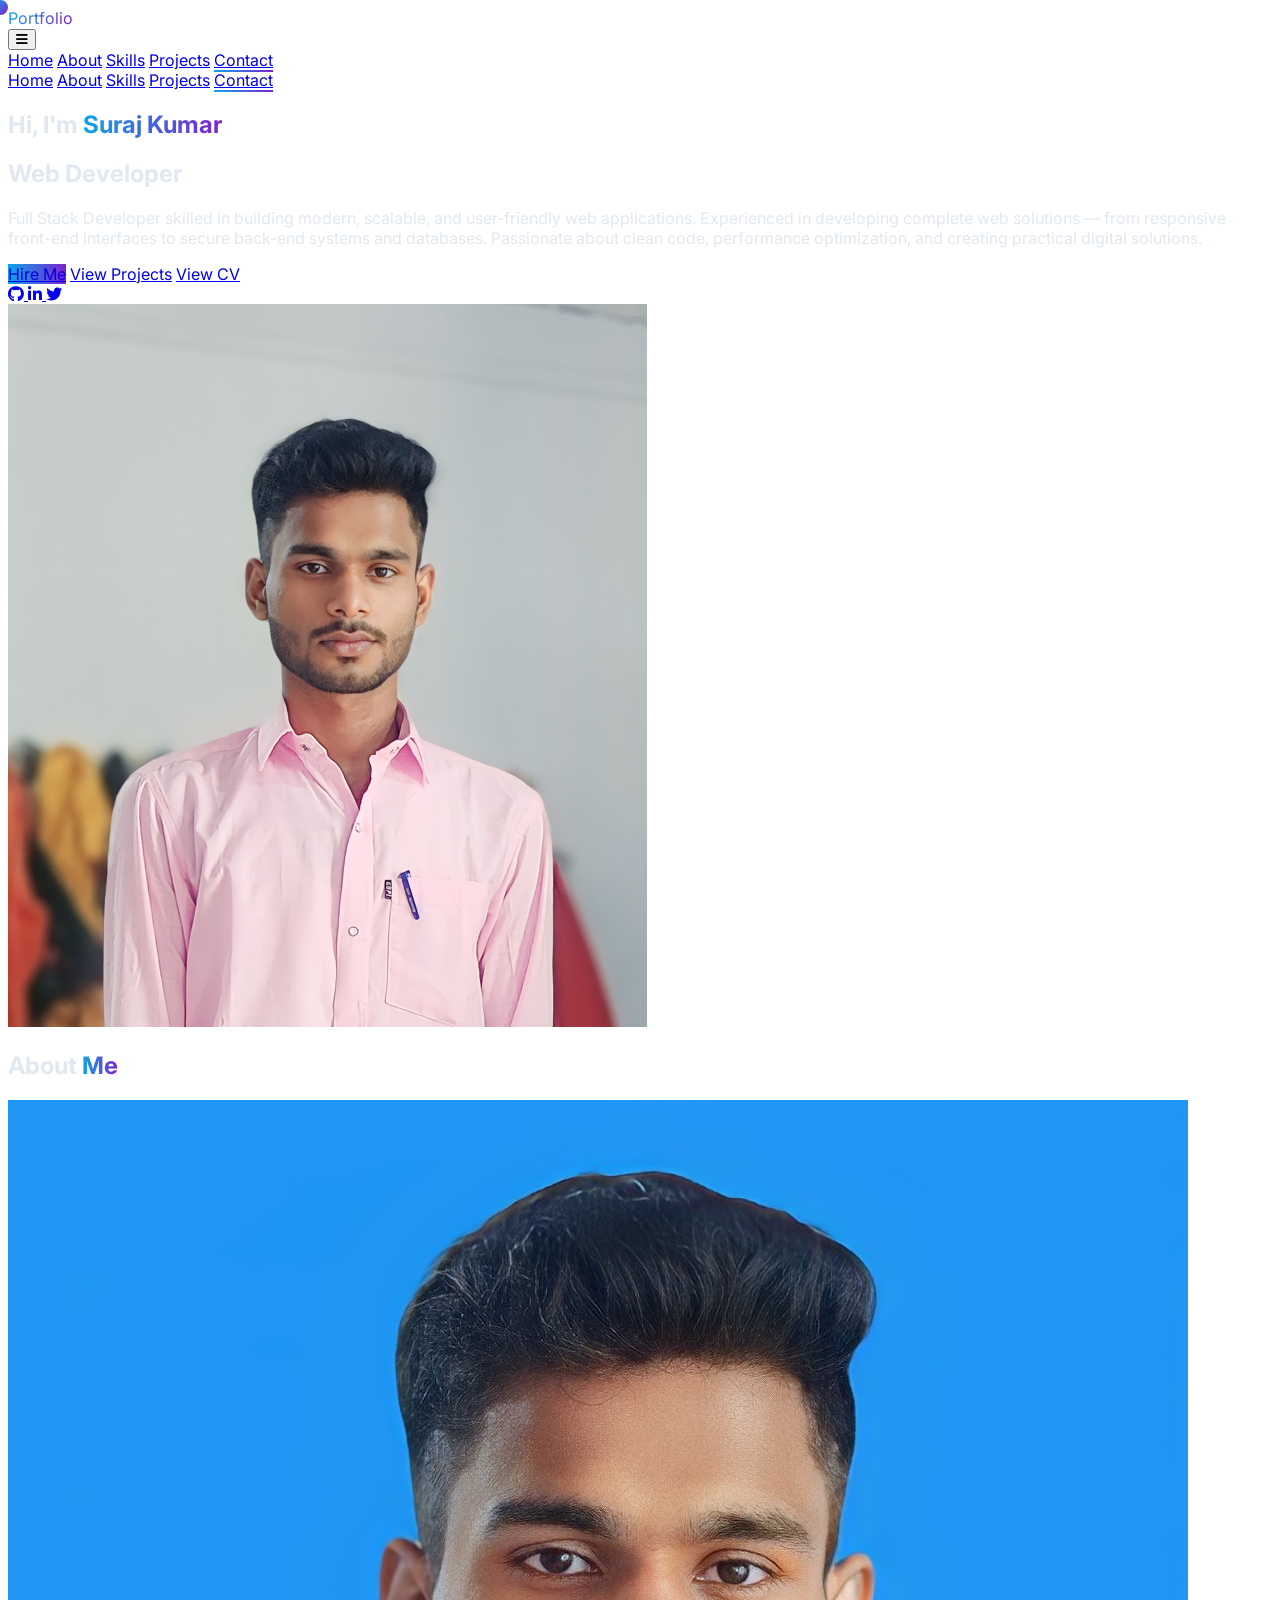
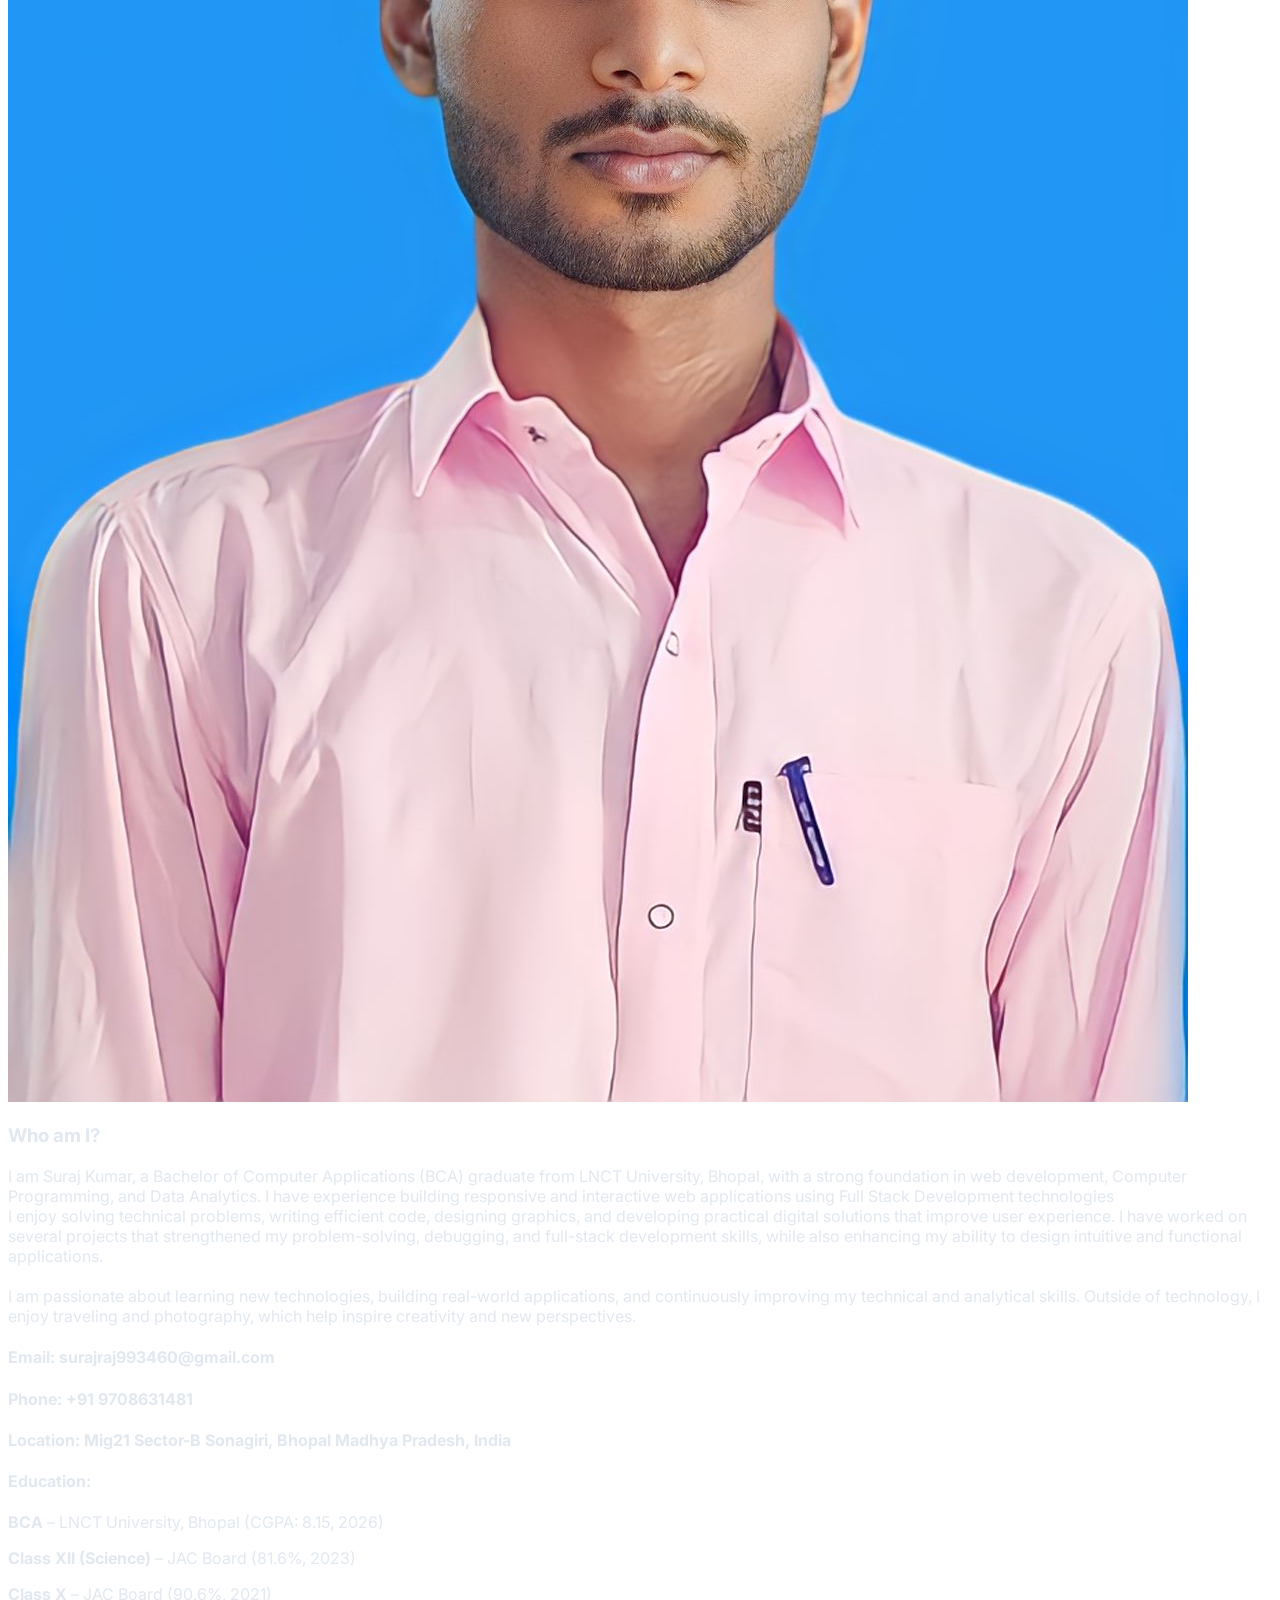
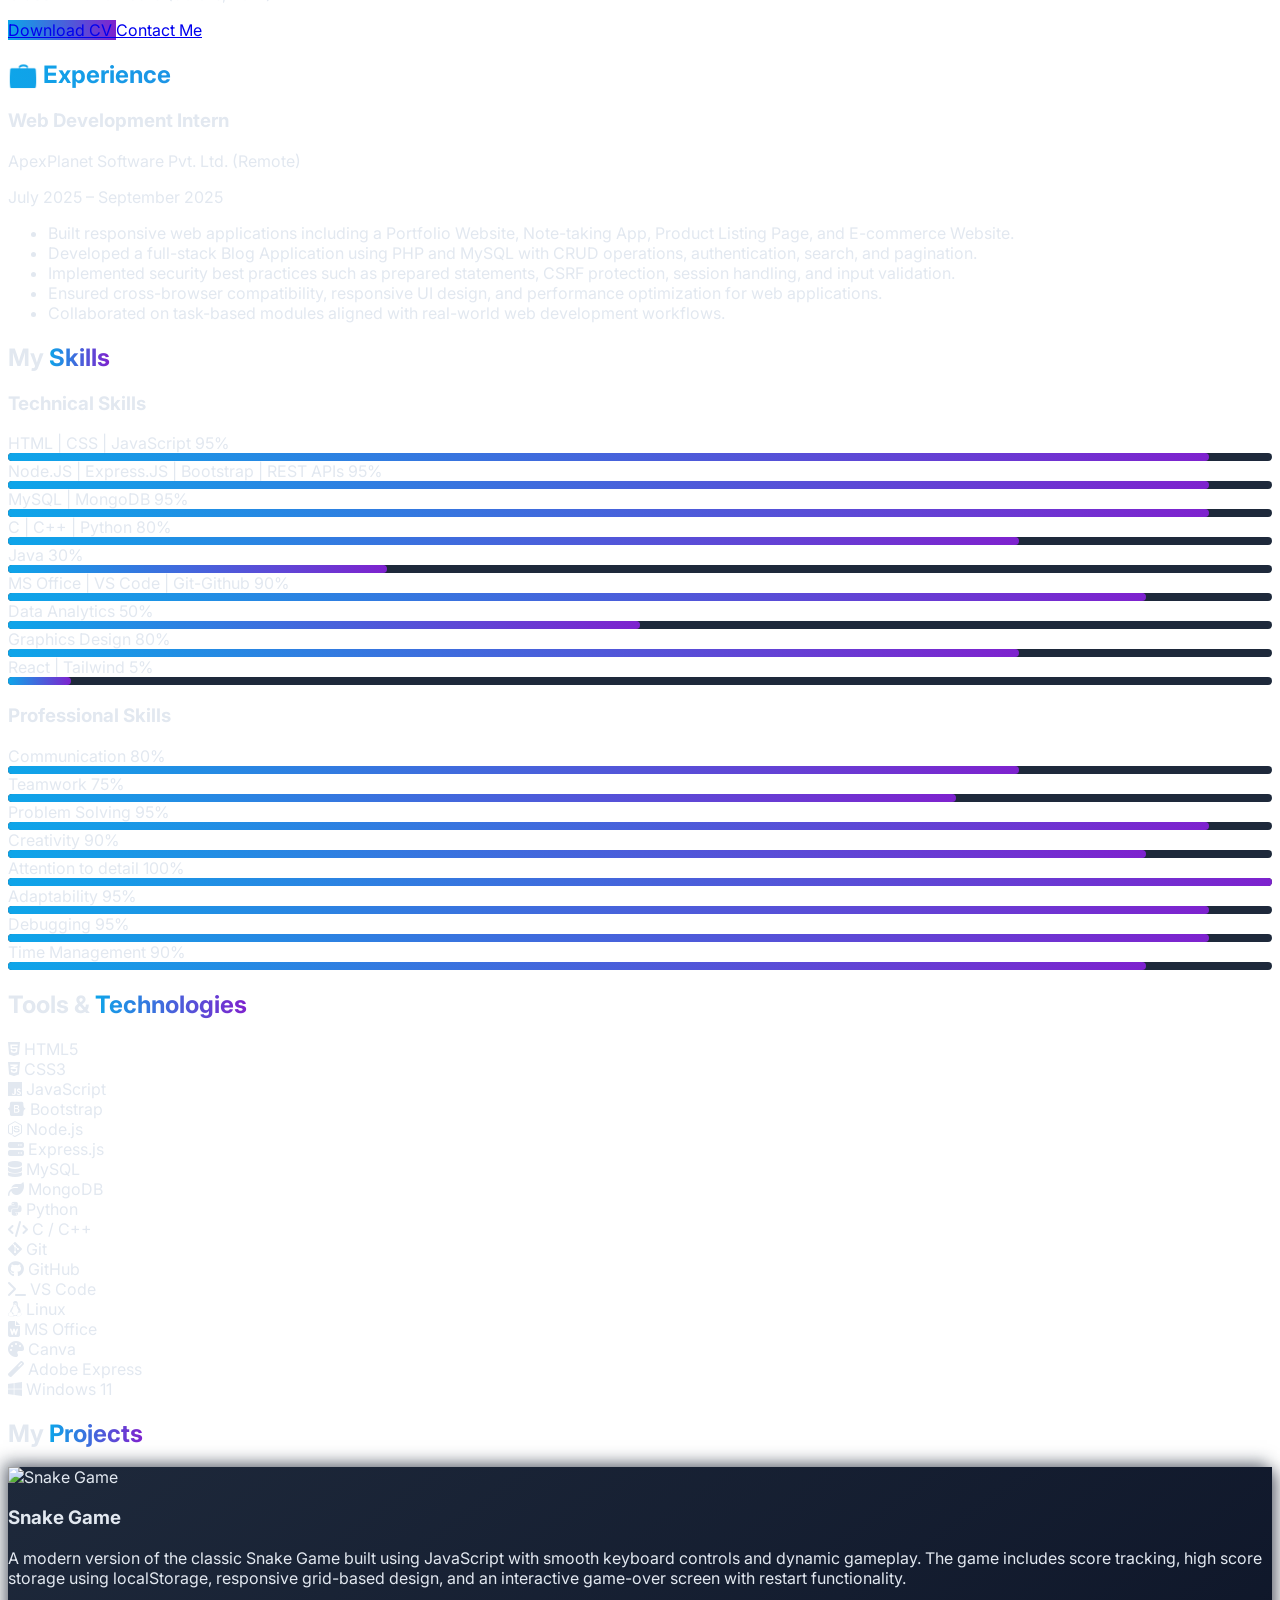
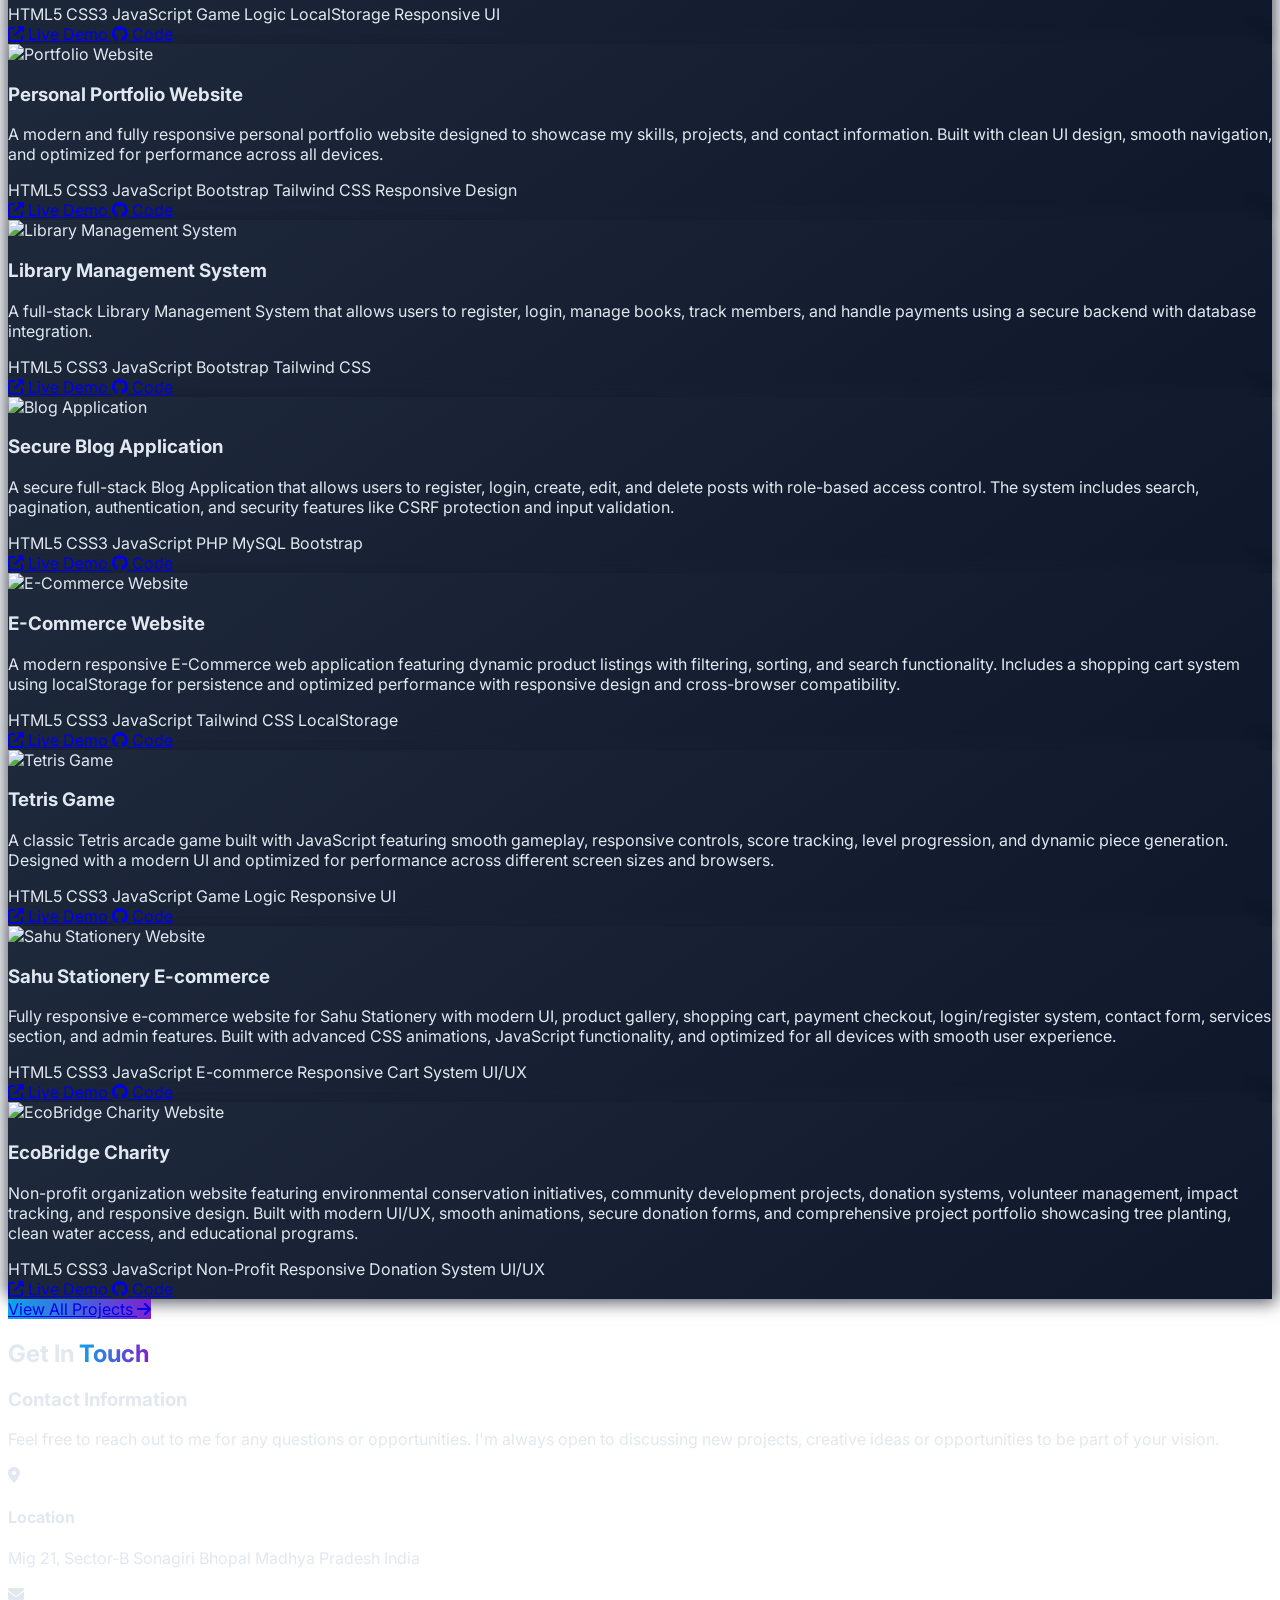
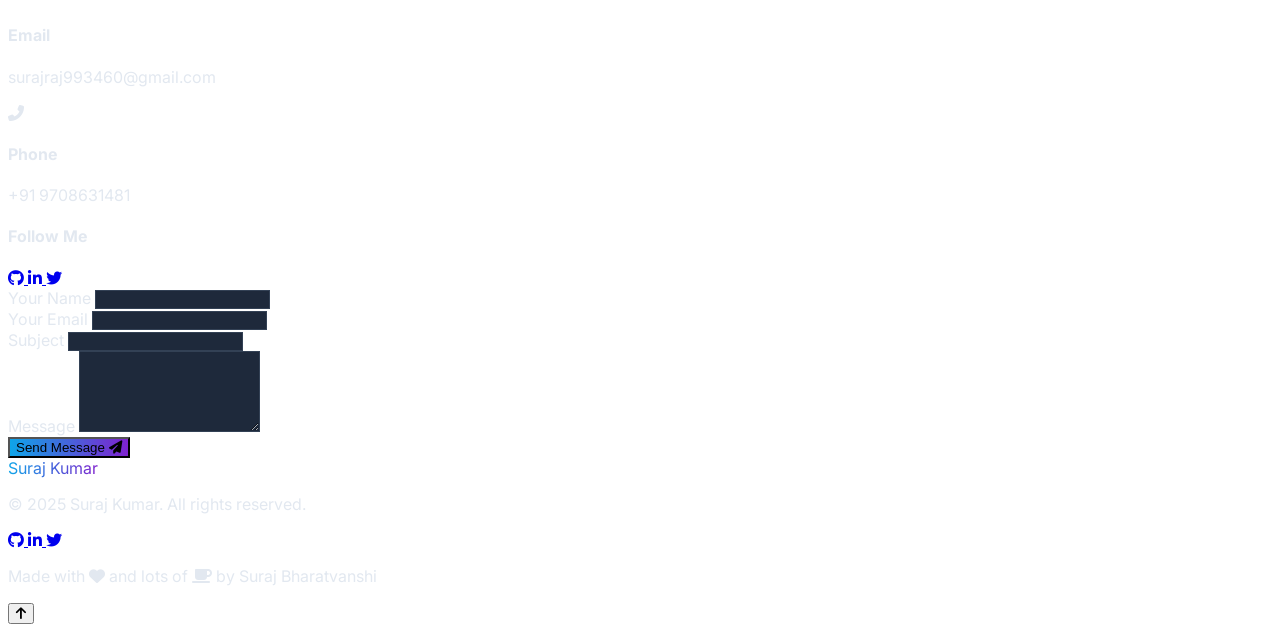
==== index.html @ 85620adc "Update index.html" ====
<!DOCTYPE html>
<html lang="en" class="scroll-smooth">

<head>
    <meta charset="UTF-8">
    <meta name="viewport" content="width=device-width, initial-scale=1.0">
    <title>Suraj Portfolio</title>
    <link rel="stylesheet" href="Portfolio.css">
    <script src="https://cdn.tailwindcss.com"></script>
    <link rel="stylesheet" href="https://cdnjs.cloudflare.com/ajax/libs/font-awesome/6.4.0/css/all.min.css">
    <script>
        tailwind.config = {
            darkMode: 'class',
            theme: {
                extend: {
                    colors: {
                        primary: '#0ea5e9',
                        secondary: '#7e22ce',
                        dark: '#01040C',
                        darker: '#030325',
                    },
                    fontFamily: {
                        sans: ['Inter', 'sans-serif'],
                    },
                }
            }
        }
    </script>
</head>

<body class="bg-dark text-slate-200">
    <!-- Navigation -->
    <nav class="fixed w-full bg-darker/80 backdrop-blur-sm z-50 shadow-lg">
        <div class="container mx-auto px-6 py-4">
            <div class="flex justify-between items-center">
                <a href="#" class="text-2xl font-bold gradient-text">Portfolio</a>

                <!-- Mobile menu button -->
                <div class="md:hidden">
                    <button id="menu-toggle" class="text-slate-200 hover:text-primary focus:outline-none">
                        <i class="fas fa-bars text-2xl"></i>
                    </button>
                </div>

                <!-- Desktop Menu -->
                <div class="hidden md:flex space-x-8">
                    <a href="#home" class="nav-link active">Home</a>
                    <a href="#about" class="nav-link">About</a>
                    <a href="#skills" class="nav-link">Skills</a>
                    <a href="#projects" class="nav-link">Projects</a>
                    <a href="#contact" class="nav-link">Contact</a>
                </div>
            </div>

            <!-- Mobile Menu -->
            <div id="mobile-menu" class="hidden md:hidden mt-4 pb-2">
                <a href="#home" class="block py-2 nav-link active">Home</a>
                <a href="#about" class="block py-2 nav-link">About</a>
                <a href="#skills" class="block py-2 nav-link">Skills</a>
                <a href="#projects" class="block py-2 nav-link">Projects</a>
                <a href="#contact" class="block py-2 nav-link">Contact</a>
            </div>
        </div>
    </nav>

    <!-- Hero Section -->
    <section id="home" class="min-h-screen flex items-center pt-20">
        <div class="container mx-auto px-6 flex flex-col md:flex-row items-center justify-between">
            <div class="md:w-1/2 mb-12 md:mb-0">
                <h1 class="text-4xl md:text-6xl font-bold mb-4">Hi, I'm <span class="gradient-text">Suraj Kumar</span>
                </h1>
                <h2 class="text-2xl md:text-3xl font-semibold mb-6 text-slate-300">Web Developer</h2>
                <p class="text-lg mb-8 text-slate-400 max-w-lg">
                    Full Stack Developer skilled in building modern, scalable, and user-friendly web applications.
                    Experienced in developing complete web solutions — from responsive front-end interfaces to
                    secure back-end systems and databases. Passionate about clean code, performance optimization,
                    and creating practical digital solutions.
                </p>
                <div class="flex space-x-4">
                    <a href="#contact" class="px-6 py-3 rounded-full btn-primary font-medium">Hire Me</a>
                    <a href="#projects"
                        class="px-6 py-3 rounded-full border border-primary text-primary font-medium hover:bg-primary/10 transition">View
                        Projects</a>
                    <a href="Images/Resume Suraj Kr.pdf"
                        class="px-6 py-3 rounded-full bg-slate-800 text-white hover:bg-slate-700 transition">
                        View CV
                    </a>
                </div>
                <div class="flex mt-8 space-x-4">
                    <a href="https://github.com/SurajBharatvanshi"
                        class="social-icon text-xl w-10 h-10 flex items-center justify-center rounded-full bg-slate-800 hover:bg-primary">
                        <i class="fab fa-github"></i>
                    </a>
                    <a href="https://www.linkedin.com/in/suraj-kumar-2b3534285"
                        class="social-icon text-xl w-10 h-10 flex items-center justify-center rounded-full bg-slate-800 hover:bg-blue-600">
                        <i class="fab fa-linkedin-in"></i>
                    </a>
                    <a href="#"
                        class="social-icon text-xl w-10 h-10 flex items-center justify-center rounded-full bg-slate-800 hover:bg-blue-400">
                        <i class="fab fa-twitter"></i>
                    </a>
                </div>
            </div>
            <div class="md:w-1/2 flex justify-center">
                <div class="relative w-64 h-64 md:w-80 md:h-80 lg:w-96 lg:h-96">
                    <div
                        class="absolute inset-0 rounded-full bg-gradient-to-br from-primary to-secondary blur-xl opacity-20">
                    </div>
                    <img src="Images/Suraj.png" alt="Suraj Kumar"
                        class="relative w-full h-full object-cover rounded-full border-4 border-slate-800 floating">
                </div>
            </div>
        </div>
    </section>


    <!-- About Section -->
    <section id="about" class="py-20 bg-darker">
        <div class="container mx-auto px-6">
            <div class="text-center mb-16">
                <h2 class="text-3xl md:text-4xl font-bold mb-4">About <span class="gradient-text">Me</span></h2>
                <div class="w-20 h-1 bg-gradient-to-r from-primary to-secondary mx-auto"></div>
            </div>

            <div class="flex flex-col md:flex-row items-center">
                <div class="md:w-1/3 mb-8 md:mb-0 flex justify-center">
                    <div class="relative w-64 h-65">
                        <div
                            class="absolute inset-0 rounded-2xl bg-gradient-to-br from-primary to-secondary blur-xl opacity-20">
                        </div>

                        <img src="Images/Suraj Profile.jpg" alt="Suraj Kumar"
                            class="relative w-full h-full object-cover rounded-2xl border-4 border-slate-800">
                    </div>
                </div>

                <div class="md:w-2/3 md:pl-12">
                    <h3 class="text-2xl font-bold mb-6">Who am I?</h3>

                    <p class="text-slate-400 mb-6">
                        I am Suraj Kumar, a Bachelor of Computer Applications (BCA) graduate from LNCT
                        University, Bhopal,
                        with a strong foundation in web development, Computer Programming, and Data Analytics.
                        I have experience building responsive and interactive web applications using Full Stack
                        Development technologies
                        <br>
                        I enjoy solving technical problems, writing efficient code, designing graphics, and developing
                        practical digital
                        solutions that improve user experience. I have worked on several projects that strengthened my
                        problem-solving,
                        debugging, and full-stack development skills, while also enhancing my ability to design
                        intuitive and
                        functional applications.
                        <br><br>
                        I am passionate about learning new technologies, building real-world applications, and
                        continuously improving
                        my technical and analytical skills. Outside of technology, I enjoy traveling and photography,
                        which help
                        inspire creativity and new perspectives.
                    </p>

                    <div class="grid grid-cols-1 md:grid-cols-2 gap-6 mb-8">

                        <div>

                            <h4 class="font-semibold mb-2">Email:
                                <span class="text-slate-300">surajraj993460@gmail.com</span>
                            </h4>

                            <h4 class="font-semibold mb-2">Phone:
                                <span class="text-slate-300">+91 9708631481</span>
                            </h4>

                            <h4 class="font-semibold mb-2">Location:
                                <span class="text-slate-300">Mig21 Sector-B Sonagiri, Bhopal Madhya Pradesh,
                                    India</span>
                            </h4>
                        </div>

                        <div>
                            <h4 class="font-semibold mb-2">Education:</h4>

                            <p class="text-slate-400">
                                <strong>BCA</strong> – LNCT University, Bhopal (CGPA: 8.15, 2026)
                            </p>

                            <p class="text-slate-400">
                                <strong>Class XII (Science)</strong> – JAC Board (81.6%, 2023)
                            </p>

                            <p class="text-slate-400">
                                <strong>Class X</strong> – JAC Board (90.6%, 2021)
                            </p>

                        </div>

                    </div>

                    <div class="flex space-x-4">
                        <a href="Images/Resume Suraj Kr.pdf" class="px-6 py-3 rounded-full btn-primary font-medium">
                            Download CV
                        </a>

                        <a href="#contact"
                            class="px-6 py-3 rounded-full border border-primary text-primary font-medium hover:bg-primary/10 transition">
                            Contact Me
                        </a>
                    </div>

                </div>
            </div>
        </div>
    </section>

    <!-- Experience Section -->
    <section id="experience" class="py-20 px-5 md:px-20 bg-[#01040C] text-white">
        <div class="max-w-4xl mx-auto">
            <h2 class="text-4xl font-semibold mb-10 gradient-text">💼 Experience</h2>
            <div class="space-y-10">
                <div class="bg-[#1e293b] p-6 rounded-lg shadow-md relative timeline-item">
                    <h3 class="text-xl font-semibold text-[#0ea5e9]">
                        Web Development Intern
                    </h3>
                    <p class="text-sm text-gray-400">
                        ApexPlanet Software Pvt. Ltd. (Remote)
                    </p>
                    <p class="text-sm text-gray-400">
                        July 2025 – September 2025
                    </p>
                    <ul class="list-disc pl-5 mt-3 text-gray-300 space-y-1">
                        <li>
                            Built responsive web applications including a Portfolio Website,
                            Note-taking App, Product Listing Page, and E-commerce Website.
                        </li>
                        <li>
                            Developed a full-stack Blog Application using PHP and MySQL with
                            CRUD operations, authentication, search, and pagination.
                        </li>
                        <li>
                            Implemented security best practices such as prepared statements,
                            CSRF protection, session handling, and input validation.
                        </li>
                        <li>
                            Ensured cross-browser compatibility, responsive UI design,
                            and performance optimization for web applications.
                        </li>
                        <li>
                            Collaborated on task-based modules aligned with real-world
                            web development workflows.
                        </li>
                    </ul>
                </div>
            </div>
        </div>
    </section>

    <!-- Skills Section -->
    <section id="skills" class="py-20 bg-dark">
        <div class="container mx-auto px-6">
            <div class="text-center mb-16">
                <h2 class="text-3xl md:text-4xl font-bold mb-4">My <span class="gradient-text">Skills</span></h2>
                <div class="w-20 h-1 bg-gradient-to-r from-primary to-secondary mx-auto"></div>
            </div>

            <div class="grid grid-cols-1 md:grid-cols-2 gap-12">
                <div>
                    <h3 class="text-2xl font-bold mb-6">Technical Skills</h3>
                    <div class="space-y-6">
                        <div>
                            <div class="flex justify-between mb-2">
                                <span class="font-medium">HTML | CSS | JavaScript</span>
                                <span>95%</span>
                            </div>
                            <div class="skill-bar">
                                <div class="skill-progress" style="width: 95%"></div>
                            </div>
                        </div>
                        <div>
                            <div class="flex justify-between mb-2">
                                <span class="font-medium">Node.JS | Express.JS | Bootstrap | REST APIs</span>
                                <span>95%</span>
                            </div>
                            <div class="skill-bar">
                                <div class="skill-progress" style="width: 95%"></div>
                            </div>
                        </div>
                        <div>
                            <div class="flex justify-between mb-2">
                                <span class="font-medium">MySQL | MongoDB </span>
                                <span>95%</span>
                            </div>
                            <div class="skill-bar">
                                <div class="skill-progress" style="width: 95%"></div>
                            </div>
                        </div>
                        <div>
                            <div class="flex justify-between mb-2">
                                <span class="font-medium">C | C++ | Python</span>
                                <span>80%</span>
                            </div>
                            <div class="skill-bar">
                                <div class="skill-progress" style="width: 80%"></div>
                            </div>
                        </div>
                        <div>
                            <div class="flex justify-between mb-2">
                                <span class="font-medium">Java</span>
                                <span>30%</span>
                            </div>
                            <div class="skill-bar">
                                <div class="skill-progress" style="width: 30%"></div>
                            </div>
                        </div>
                        <div>
                            <div class="flex justify-between mb-2">
                                <span class="font-medium">MS Office | VS Code | Git-Github</span>
                                <span>90%</span>
                            </div>
                            <div class="skill-bar">
                                <div class="skill-progress" style="width: 90%"></div>
                            </div>
                        </div>
                        <div>
                            <div class="flex justify-between mb-2">
                                <span class="font-medium">Data Analytics </span>
                                <span>50%</span>
                            </div>
                            <div class="skill-bar">
                                <div class="skill-progress" style="width: 50%"></div>
                            </div>
                        </div>
                        <div>
                            <div class="flex justify-between mb-2">
                                <span class="font-medium">Graphics Design </span>
                                <span>80%</span>
                            </div>
                            <div class="skill-bar">
                                <div class="skill-progress" style="width: 80%"></div>
                            </div>
                        </div>
                        <div>
                            <div class="flex justify-between mb-2">
                                <span class="font-medium">React | Tailwind</span>
                                <span>5%</span>
                            </div>
                            <div class="skill-bar">
                                <div class="skill-progress" style="width: 5%"></div>
                            </div>
                        </div>
                    </div>
                </div>

                <div>
                    <h3 class="text-2xl font-bold mb-6">Professional Skills</h3>
                    <div class="space-y-6">
                        <div>
                            <div class="flex justify-between mb-2">
                                <span class="font-medium">Communication</span>
                                <span>80%</span>
                            </div>
                            <div class="skill-bar">
                                <div class="skill-progress" style="width: 80%"></div>
                            </div>
                        </div>
                        <div>
                            <div class="flex justify-between mb-2">
                                <span class="font-medium">Teamwork</span>
                                <span>75%</span>
                            </div>
                            <div class="skill-bar">
                                <div class="skill-progress" style="width: 75%"></div>
                            </div>
                        </div>
                        <div>
                            <div class="flex justify-between mb-2">
                                <span class="font-medium">Problem Solving</span>
                                <span>95%</span>
                            </div>
                            <div class="skill-bar">
                                <div class="skill-progress" style="width: 95%"></div>
                            </div>
                        </div>
                        <div>
                            <div class="flex justify-between mb-2">
                                <span class="font-medium">Creativity</span>
                                <span>90%</span>
                            </div>
                            <div class="skill-bar">
                                <div class="skill-progress" style="width: 90%"></div>
                            </div>
                        </div>
                        <div>
                            <div class="flex justify-between mb-2">
                                <span class="font-medium"> Attention to detail </span>
                                <span>100%</span>
                            </div>
                            <div class="skill-bar">
                                <div class="skill-progress" style="width: 100%"></div>
                            </div>
                        </div>
                        <div>
                            <div class="flex justify-between mb-2">
                                <span class="font-medium">Adaptability </span>
                                <span>95%</span>
                            </div>
                            <div class="skill-bar">
                                <div class="skill-progress" style="width: 95%"></div>
                            </div>
                        </div>
                        <div>
                            <div class="flex justify-between mb-2">
                                <span class="font-medium">Debugging </span>
                                <span>95%</span>
                            </div>
                            <div class="skill-bar">
                                <div class="skill-progress" style="width: 95%"></div>
                            </div>
                        </div>
                        <div>
                            <div class="flex justify-between mb-2">
                                <span class="font-medium">Time Management </span>
                                <span>90%</span>
                            </div>
                            <div class="skill-bar">
                                <div class="skill-progress" style="width: 90%"></div>
                            </div>
                        </div>
                    </div>
                </div>
            </div>

            <!-- Tools & Technologies -->
            <div class="mt-16">
                <h2 class="text-4xl font-bold mb-8 text-center">
                    Tools & <span class="gradient-text">Technologies</span>
                </h2>

                <div class="grid grid-cols-2 sm:grid-cols-3 md:grid-cols-4 lg:grid-cols-6 gap-6">

                    <div class="flex flex-col items-center p-6 bg-slate-800 rounded-lg card-hover">
                        <i class="fab fa-html5 text-4xl text-orange-500 mb-2"></i>
                        <span>HTML5</span>
                    </div>

                    <div class="flex flex-col items-center p-6 bg-slate-800 rounded-lg card-hover">
                        <i class="fab fa-css3-alt text-4xl text-blue-500 mb-2"></i>
                        <span>CSS3</span>
                    </div>

                    <div class="flex flex-col items-center p-6 bg-slate-800 rounded-lg card-hover">
                        <i class="fab fa-js text-4xl text-yellow-400 mb-2"></i>
                        <span>JavaScript</span>
                    </div>

                    <div class="flex flex-col items-center p-6 bg-slate-800 rounded-lg card-hover">
                        <i class="fab fa-bootstrap text-4xl text-purple-500 mb-2"></i>
                        <span>Bootstrap</span>
                    </div>

                    <div class="flex flex-col items-center p-6 bg-slate-800 rounded-lg card-hover">
                        <i class="fab fa-node-js text-4xl text-green-500 mb-2"></i>
                        <span>Node.js</span>
                    </div>

                    <div class="flex flex-col items-center p-6 bg-slate-800 rounded-lg card-hover">
                        <i class="fas fa-server text-4xl text-green-400 mb-2"></i>
                        <span>Express.js</span>
                    </div>

                    <div class="flex flex-col items-center p-6 bg-slate-800 rounded-lg card-hover">
                        <i class="fas fa-database text-4xl text-blue-400 mb-2"></i>
                        <span>MySQL</span>
                    </div>

                    <div class="flex flex-col items-center p-6 bg-slate-800 rounded-lg card-hover">
                        <i class="fas fa-leaf text-4xl text-green-500 mb-2"></i>
                        <span>MongoDB</span>
                    </div>

                    <div class="flex flex-col items-center p-6 bg-slate-800 rounded-lg card-hover">
                        <i class="fab fa-python text-4xl text-yellow-500 mb-2"></i>
                        <span>Python</span>
                    </div>

                    <div class="flex flex-col items-center p-6 bg-slate-800 rounded-lg card-hover">
                        <i class="fas fa-code text-4xl text-blue-300 mb-2"></i>
                        <span>C / C++</span>
                    </div>

                    <div class="flex flex-col items-center p-6 bg-slate-800 rounded-lg card-hover">
                        <i class="fab fa-git-alt text-4xl text-orange-600 mb-2"></i>
                        <span>Git</span>
                    </div>

                    <div class="flex flex-col items-center p-6 bg-slate-800 rounded-lg card-hover">
                        <i class="fab fa-github text-4xl text-white mb-2"></i>
                        <span>GitHub</span>
                    </div>

                    <div class="flex flex-col items-center p-6 bg-slate-800 rounded-lg card-hover">
                        <i class="fas fa-terminal text-4xl text-gray-300 mb-2"></i>
                        <span>VS Code</span>
                    </div>

                    <div class="flex flex-col items-center p-6 bg-slate-800 rounded-lg card-hover">
                        <i class="fab fa-linux text-4xl text-white mb-2"></i>
                        <span>Linux</span>
                    </div>

                    <div class="flex flex-col items-center p-6 bg-slate-800 rounded-lg card-hover">
                        <i class="fas fa-file-word text-4xl text-blue-500 mb-2"></i>
                        <span>MS Office</span>
                    </div>

                    <div class="flex flex-col items-center p-6 bg-slate-800 rounded-lg card-hover">
                        <i class="fas fa-palette text-4xl text-cyan-400 mb-2"></i>
                        <span>Canva</span>
                    </div>

                    <div class="flex flex-col items-center p-6 bg-slate-800 rounded-lg card-hover">
                        <i class="fas fa-magic text-4xl text-red-400 mb-2"></i>
                        <span>Adobe Express</span>
                    </div>

                    <div class="flex flex-col items-center p-6 bg-slate-800 rounded-lg card-hover">
                        <i class="fab fa-windows text-4xl text-blue-500 mb-2"></i>
                        <span>Windows 11</span>
                    </div>

                </div>
            </div>

            <!-- Projects Section -->
            <section id="projects" class="py-20 bg-darker">
                <div class="container mx-auto px-6">
                    <div class="text-center mb-16">
                        <h2 class="text-3xl md:text-4xl font-bold mb-4">My <span class="gradient-text">Projects</span>
                        </h2>
                        <div class="w-20 h-1 bg-gradient-to-r from-primary to-secondary mx-auto"></div>
                    </div>

                    <div class="grid grid-cols-1 md:grid-cols-2 lg:grid-cols-3 gap-8">

                        <!-- Project 1 -->
                        <div class="project-card rounded-xl overflow-hidden card-hover">
                            <div class="h-48 overflow-hidden">
                                <img src="https://images.unsplash.com/photo-1511512578047-dfb367046420?auto=format&fit=crop&w=1470&q=80"
                                    alt="Snake Game" class="w-full h-full object-cover">
                            </div>
                            <div class="p-6">
                                <h3 class="text-xl font-bold mb-2">Snake Game</h3>
                                <p class="text-slate-400 mb-4">
                                    A modern version of the classic Snake Game built using JavaScript with smooth
                                    keyboard controls and dynamic gameplay. The game includes score tracking,
                                    high score storage using localStorage, responsive grid-based design, and an
                                    interactive game-over screen with restart functionality.
                                </p>
                                <div class="flex flex-wrap gap-2 mb-4">
                                    <span class="px-3 py-1 bg-slate-700 rounded-full text-sm">HTML5</span>
                                    <span class="px-3 py-1 bg-slate-700 rounded-full text-sm">CSS3</span>
                                    <span class="px-3 py-1 bg-slate-700 rounded-full text-sm">JavaScript</span>
                                    <span class="px-3 py-1 bg-slate-700 rounded-full text-sm">Game Logic</span>
                                    <span class="px-3 py-1 bg-slate-700 rounded-full text-sm">LocalStorage</span>
                                    <span class="px-3 py-1 bg-slate-700 rounded-full text-sm">Responsive UI</span>
                                </div>
                                <div class="flex space-x-3">
                                    <a href="#" class="text-primary hover:text-secondary">
                                        <i class="fas fa-external-link-alt"></i> Live Demo
                                    </a>
                                    <a href="#" class="text-primary hover:text-secondary">
                                        <i class="fab fa-github"></i> Code
                                    </a>
                                </div>
                            </div>
                        </div>

                        <!-- Project 2 -->
                        <div class="project-card rounded-xl overflow-hidden card-hover">
                            <div class="h-48 overflow-hidden">
                                <img src="https://images.unsplash.com/photo-1551434678-e076c223a692?ixlib=rb-4.0.3&ixid=MnwxMjA3fDB8MHxwaG90by1wYWdlfHx8fGVufDB8fHx8&auto=format&fit=crop&w=1470&q=80"
                                    alt="Portfolio Website" class="w-full h-full object-cover">
                            </div>
                            <div class="p-6">
                                <h3 class="text-xl font-bold mb-2">Personal Portfolio Website</h3>
                                <p class="text-slate-400 mb-4">
                                    A modern and fully responsive personal portfolio website designed to showcase my
                                    skills, projects, and contact information. Built with clean UI design, smooth
                                    navigation,
                                    and optimized for performance across all devices.
                                </p>
                                <div class="flex flex-wrap gap-2 mb-4">
                                    <span class="px-3 py-1 bg-slate-700 rounded-full text-sm">HTML5</span>
                                    <span class="px-3 py-1 bg-slate-700 rounded-full text-sm">CSS3</span>
                                    <span class="px-3 py-1 bg-slate-700 rounded-full text-sm">JavaScript</span>
                                    <span class="px-3 py-1 bg-slate-700 rounded-full text-sm">Bootstrap</span>
                                    <span class="px-3 py-1 bg-slate-700 rounded-full text-sm">Tailwind CSS</span>
                                    <span class="px-3 py-1 bg-slate-700 rounded-full text-sm">Responsive Design</span>
                                </div>
                                <div class="flex space-x-3">
                                    <a href="Portfolio.html" class="text-primary hover:text-secondary">
                                        <i class="fas fa-external-link-alt"></i> Live Demo
                                    </a>
                                    <a href="https://github.com/SurajBharatvanshi/ApexPlanet-Internship-Task-4"
                                        class="text-primary hover:text-secondary">
                                        <i class="fab fa-github"></i> Code
                                    </a>
                                </div>
                            </div>
                        </div>

                        <!-- Project 3 -->
                        <div class="project-card rounded-xl overflow-hidden card-hover">
                            <div class="h-48 overflow-hidden">
                                <img src="https://images.unsplash.com/photo-1524995997946-a1c2e315a42f?auto=format&fit=crop&w=1470&q=80"
                                    alt="Library Management System" class="w-full h-full object-cover">
                            </div>
                            <div class="p-6">
                                <h3 class="text-xl font-bold mb-2">Library Management System</h3>

                                <p class="text-slate-400 mb-4">
                                    A full-stack Library Management System that allows users to register, login, manage
                                    books, track members, and handle payments using a secure backend with database
                                    integration.
                                </p>
                                <div class="flex flex-wrap gap-2 mb-4">
                                    <span class="px-3 py-1 bg-slate-700 rounded-full text-sm">HTML5</span>
                                    <span class="px-3 py-1 bg-slate-700 rounded-full text-sm">CSS3</span>
                                    <span class="px-3 py-1 bg-slate-700 rounded-full text-sm">JavaScript</span>
                                    <span class="px-3 py-1 bg-slate-700 rounded-full text-sm">Bootstrap</span>
                                    <span class="px-3 py-1 bg-slate-700 rounded-full text-sm">Tailwind CSS</span>
                                </div>
                                <div class="flex space-x-3">
                                    <a href="https://library-management-sytem.netlify.app/"
                                        class="text-primary hover:text-secondary">
                                        <i class="fas fa-external-link-alt"></i> Live Demo
                                    </a>
                                    <a href="https://github.com/SurajBharatvanshi/Library-Management-System"
                                        class="text-primary hover:text-secondary">
                                        <i class="fab fa-github"></i> Code
                                    </a>
                                </div>
                            </div>
                        </div>

                        <!-- Project 4 -->
                        <div class="project-card rounded-xl overflow-hidden card-hover">
                            <div class="h-48 overflow-hidden">
                                <img src="https://images.unsplash.com/photo-1499750310107-5fef28a66643?auto=format&fit=crop&w=1470&q=80"
                                    alt="Blog Application" class="w-full h-full object-cover">
                            </div>
                            <div class="p-6">
                                <h3 class="text-xl font-bold mb-2">Secure Blog Application</h3>
                                <p class="text-slate-400 mb-4">
                                    A secure full-stack Blog Application that allows users to register, login, create,
                                    edit, and delete posts with role-based access control. The system includes search,
                                    pagination, authentication, and security features like CSRF protection and input
                                    validation.
                                </p>
                                <div class="flex flex-wrap gap-2 mb-4">
                                    <span class="px-3 py-1 bg-slate-700 rounded-full text-sm">HTML5</span>
                                    <span class="px-3 py-1 bg-slate-700 rounded-full text-sm">CSS3</span>
                                    <span class="px-3 py-1 bg-slate-700 rounded-full text-sm">JavaScript</span>
                                    <span class="px-3 py-1 bg-slate-700 rounded-full text-sm">PHP</span>
                                    <span class="px-3 py-1 bg-slate-700 rounded-full text-sm">MySQL</span>
                                    <span class="px-3 py-1 bg-slate-700 rounded-full text-sm">Bootstrap</span>
                                </div>
                                <div class="flex space-x-3">
                                    <a href="#" class="text-primary hover:text-secondary">
                                        <i class="fas fa-external-link-alt"></i> Live Demo
                                    </a>
                                    <a href="https://github.com/SurajBharatvanshi/ApexPlanet-Internship-2-PHP_MySQL-Task-5"
                                        class="text-primary hover:text-secondary">
                                        <i class="fab fa-github"></i> Code
                                    </a>
                                </div>
                            </div>
                        </div>

                        <!-- Project 5 -->
                        <div class="project-card rounded-xl overflow-hidden card-hover">
                            <div class="h-48 overflow-hidden">
                                <img src="https://images.unsplash.com/photo-1556742049-0cfed4f6a45d?auto=format&fit=crop&w=1470&q=80"
                                    alt="E-Commerce Website" class="w-full h-full object-cover">
                            </div>
                            <div class="p-6">
                                <h3 class="text-xl font-bold mb-2">E-Commerce Website</h3>
                                <p class="text-slate-400 mb-4">
                                    A modern responsive E-Commerce web application featuring dynamic product listings
                                    with
                                    filtering, sorting, and search functionality. Includes a shopping cart system using
                                    localStorage for persistence and optimized performance with responsive design
                                    and cross-browser compatibility.
                                </p>
                                <div class="flex flex-wrap gap-2 mb-4">
                                    <span class="px-3 py-1 bg-slate-700 rounded-full text-sm">HTML5</span>
                                    <span class="px-3 py-1 bg-slate-700 rounded-full text-sm">CSS3</span>
                                    <span class="px-3 py-1 bg-slate-700 rounded-full text-sm">JavaScript</span>
                                    <span class="px-3 py-1 bg-slate-700 rounded-full text-sm">Tailwind CSS</span>
                                    <span class="px-3 py-1 bg-slate-700 rounded-full text-sm">LocalStorage</span>
                                </div>
                                <div class="flex space-x-3">
                                    <a href="https://shopping-martb.netlify.app/"
                                        class="text-primary hover:text-secondary">
                                        <i class="fas fa-external-link-alt"></i> Live Demo
                                    </a>
                                    <a href="https://github.com/SurajBharatvanshi/ApexPlanet-Internship-Task-5"
                                        class="text-primary hover:text-secondary">
                                        <i class="fab fa-github"></i> Code
                                    </a>
                                </div>
                            </div>
                        </div>

                        <!-- Project 6 -->
                        <div class="project-card rounded-xl overflow-hidden card-hover">
                            <div class="h-48 overflow-hidden">
                                <img src="https://images.unsplash.com/photo-1612287230202-1ff1d85d1bdf?auto=format&fit=crop&w=1470&q=80"
                                    alt="Tetris Game" class="w-full h-full object-cover">
                            </div>
                            <div class="p-6">
                                <h3 class="text-xl font-bold mb-2">Tetris Game</h3>
                                <p class="text-slate-400 mb-4">
                                    A classic Tetris arcade game built with JavaScript featuring smooth gameplay,
                                    responsive controls, score tracking, level progression, and dynamic piece
                                    generation. Designed with a modern UI and optimized for performance across
                                    different screen sizes and browsers.
                                </p>
                                <div class="flex flex-wrap gap-2 mb-4">
                                    <span class="px-3 py-1 bg-slate-700 rounded-full text-sm">HTML5</span>
                                    <span class="px-3 py-1 bg-slate-700 rounded-full text-sm">CSS3</span>
                                    <span class="px-3 py-1 bg-slate-700 rounded-full text-sm">JavaScript</span>
                                    <span class="px-3 py-1 bg-slate-700 rounded-full text-sm">Game Logic</span>
                                    <span class="px-3 py-1 bg-slate-700 rounded-full text-sm">Responsive UI</span>
                                </div>
                                <div class="flex space-x-3">
                                    <a href="#" class="text-primary hover:text-secondary">
                                        <i class="fas fa-external-link-alt"></i> Live Demo
                                    </a>
                                    <a href="https://github.com/SurajBharatvanshi/Classic-Tetris-Game"
                                        class="text-primary hover:text-secondary">
                                        <i class="fab fa-github"></i> Code
                                    </a>
                                </div>
                            </div>
                        </div>

                        <!-- Project 7 - Sahu Stationery -->
                        <div class="project-card rounded-xl overflow-hidden card-hover">
                            <div class="h-48 overflow-hidden">
                                <img src="https://images.unsplash.com/photo-1499951360447-b19be8fe80f5?auto=format&fit=crop&w=1470&q=80"
                                    alt="Sahu Stationery Website" class="w-full h-full object-cover">
                            </div>
                            <div class="p-6">
                                <h3 class="text-xl font-bold mb-2">Sahu Stationery E-commerce</h3>
                                <p class="text-slate-400 mb-4">
                                    Fully responsive e-commerce website for Sahu Stationery with modern UI, product
                                    gallery, shopping cart, payment checkout, login/register system, contact form,
                                    services section, and admin features. Built with advanced CSS animations,
                                    JavaScript functionality, and optimized for all devices with smooth user experience.
                                </p>
                                <div class="flex flex-wrap gap-2 mb-4">
                                    <span class="px-3 py-1 bg-slate-700 rounded-full text-sm">HTML5</span>
                                    <span class="px-3 py-1 bg-slate-700 rounded-full text-sm">CSS3</span>
                                    <span class="px-3 py-1 bg-slate-700 rounded-full text-sm">JavaScript</span>
                                    <span class="px-3 py-1 bg-slate-700 rounded-full text-sm">E-commerce</span>
                                    <span class="px-3 py-1 bg-slate-700 rounded-full text-sm">Responsive</span>
                                    <span class="px-3 py-1 bg-slate-700 rounded-full text-sm">Cart System</span>
                                    <span class="px-3 py-1 bg-slate-700 rounded-full text-sm">UI/UX</span>
                                </div>
                                <div class="flex space-x-3">
                                    <a href="https://sahu-stationary-21818c.netlify.app/"
                                        class="text-primary hover:text-secondary">
                                        <i class="fas fa-external-link-alt"></i> Live Demo
                                    </a>
                                    <a href="https://github.com/SurajBharatvanshi/Stationary-Website-Frontend"
                                        class="text-primary hover:text-secondary">
                                        <i class="fab fa-github"></i> Code
                                    </a>
                                </div>
                            </div>
                        </div>

                        <!-- Project 8 -->
                        <div class="project-card rounded-xl overflow-hidden card-hover">
                            <div class="h-48 overflow-hidden">
                                <img src="https://images.unsplash.com/photo-1526976668912-1a811878dd37?auto=format&fit=crop&w=1470&q=80"
                                    alt="EcoBridge Charity Website" class="w-full h-full object-cover">
                            </div>
                            <div class="p-6">
                                <h3 class="text-xl font-bold mb-2">EcoBridge Charity</h3>
                                <p class="text-slate-400 mb-4">
                                    Non-profit organization website featuring environmental conservation initiatives,
                                    community
                                    development projects, donation systems, volunteer management, impact tracking, and
                                    responsive design. Built with modern UI/UX, smooth animations, secure donation
                                    forms, and
                                    comprehensive project portfolio showcasing tree planting, clean water access, and
                                    educational programs.
                                </p>
                                <div class="flex flex-wrap gap-2 mb-4">
                                    <span class="px-3 py-1 bg-slate-700 rounded-full text-sm">HTML5</span>
                                    <span class="px-3 py-1 bg-slate-700 rounded-full text-sm">CSS3</span>
                                    <span class="px-3 py-1 bg-slate-700 rounded-full text-sm">JavaScript</span>
                                    <span class="px-3 py-1 bg-slate-700 rounded-full text-sm">Non-Profit</span>
                                    <span class="px-3 py-1 bg-slate-700 rounded-full text-sm">Responsive</span>
                                    <span class="px-3 py-1 bg-slate-700 rounded-full text-sm">Donation System</span>
                                    <span class="px-3 py-1 bg-slate-700 rounded-full text-sm">UI/UX</span>
                                </div>
                                <div class="flex space-x-3">
                                    <a href="https://eco-bridge-charity.netlify.app/"
                                        class="text-primary hover:text-secondary">
                                        <i class="fas fa-external-link-alt"></i> Live Demo
                                    </a>
                                    <a href="https://github.com/SurajBharatvanshi/NGO-Website"
                                        class="text-primary hover:text-secondary">
                                        <i class="fab fa-github"></i> Code
                                    </a>
                                </div>
                            </div>
                        </div>

                    </div>


                    <div class="text-center mt-12">
                        <a href="#" class="px-8 py-3 rounded-full btn-primary font-medium inline-flex items-center">
                            View All Projects <i class="fas fa-arrow-right ml-2"></i>
                        </a>
                    </div>
                </div>
            </section>

            <!-- Contact Section -->
            <section id="contact" class="py-20 bg-dark">
                <div class="container mx-auto px-6">
                    <div class="text-center mb-16">
                        <h2 class="text-3xl md:text-4xl font-bold mb-4">Get In <span class="gradient-text">Touch</span>
                        </h2>
                        <div class="w-20 h-1 bg-gradient-to-r from-primary to-secondary mx-auto"></div>
                    </div>

                    <div class="grid grid-cols-1 lg:grid-cols-2 gap-12">
                        <div>
                            <h3 class="text-2xl font-bold mb-6">Contact Information</h3>
                            <p class="text-slate-400 mb-8">
                                Feel free to reach out to me for any questions or opportunities.
                                I'm always open to discussing new projects, creative ideas or opportunities to be part
                                of your
                                vision.
                            </p>

                            <div class="space-y-6">
                                <div class="flex items-start">
                                    <div class="bg-slate-800 p-3 rounded-full mr-4">
                                        <i class="fas fa-map-marker-alt text-primary text-xl"></i>
                                    </div>
                                    <div>
                                        <h4 class="font-bold mb-1">Location</h4>
                                        <p class="text-slate-400">Mig 21, Sector-B Sonagiri Bhopal Madhya Pradesh India
                                        </p>
                                    </div>
                                </div>

                                <div class="flex items-start">
                                    <div class="bg-slate-800 p-3 rounded-full mr-4">
                                        <i class="fas fa-envelope text-primary text-xl"></i>
                                    </div>
                                    <div>
                                        <h4 class="font-bold mb-1">Email</h4>
                                        <p class="text-slate-400">surajraj993460@gmail.com</p>
                                    </div>
                                </div>

                                <div class="flex items-start">
                                    <div class="bg-slate-800 p-3 rounded-full mr-4">
                                        <i class="fas fa-phone-alt text-primary text-xl"></i>
                                    </div>
                                    <div>
                                        <h4 class="font-bold mb-1">Phone</h4>
                                        <p class="text-slate-400">+91 9708631481</p>
                                    </div>
                                </div>
                            </div>

                            <div class="mt-8">
                                <h4 class="font-bold mb-4">Follow Me</h4>
                                <div class="flex space-x-4">
                                    <a href="https://github.com/SurajBharatvanshi"
                                        class="social-icon w-12 h-12 flex items-center justify-center rounded-full bg-slate-800 hover:bg-primary">
                                        <i class="fab fa-github text-xl"></i>
                                    </a>
                                    <a href="https://www.linkedin.com/in/suraj-kumar-2b3534285"
                                        class="social-icon w-12 h-12 flex items-center justify-center rounded-full bg-slate-800 hover:bg-blue-600">
                                        <i class="fab fa-linkedin-in text-xl"></i>
                                    </a>
                                    <a href="#"
                                        class="social-icon w-12 h-12 flex items-center justify-center rounded-full bg-slate-800 hover:bg-blue-400">
                                        <i class="fab fa-twitter text-xl"></i>
                                    </a>
                                </div>
                            </div>
                        </div>

                        <form action="https://formsubmit.co/surajraj993460@gmail.com" method="POST" class="space-y-6">

                            <!-- Prevent Captcha -->
                            <input type="hidden" name="_captcha" value="false">

                            <!-- Redirect after submit -->
                            <input type="hidden" name="_next" value="http://127.0.0.1:5500/success.html">

                            <div class="grid grid-cols-1 md:grid-cols-2 gap-6">
                                <div>
                                    <label class="block mb-2 font-medium">Your Name</label>
                                    <input type="text" name="name"
                                        class="w-full px-4 py-3 rounded-lg contact-input focus:outline-none" required>
                                </div>

                                <div>
                                    <label class="block mb-2 font-medium">Your Email</label>
                                    <input type="email" name="email"
                                        class="w-full px-4 py-3 rounded-lg contact-input focus:outline-none" required>
                                </div>
                            </div>

                            <div>
                                <label class="block mb-2 font-medium">Subject</label>
                                <input type="text" name="subject"
                                    class="w-full px-4 py-3 rounded-lg contact-input focus:outline-none" required>
                            </div>

                            <div>
                                <label class="block mb-2 font-medium">Message</label>
                                <textarea name="message" rows="5"
                                    class="w-full px-4 py-3 rounded-lg contact-input focus:outline-none"
                                    required></textarea>
                            </div>

                            <button type="submit" class="px-8 py-3 rounded-full btn-primary font-medium w-full">
                                Send Message <i class="fas fa-paper-plane ml-2"></i>
                            </button>

                        </form>

                    </div>
                </div>
            </section>


            <!-- Footer -->
            <footer class="bg-darker py-12">
                <div class="container mx-auto px-6">
                    <div class="flex flex-col md:flex-row justify-between items-center">
                        <div class="mb-6 md:mb-0">
                            <a href="#" class="text-2xl font-bold gradient-text">Suraj Kumar</a>
                            <p class="text-slate-400 mt-2">© 2025 Suraj Kumar. All rights reserved.</p>
                        </div>

                        <div class="flex space-x-6">
                            <a href="https://github.com/SurajBharatvanshi"
                                class="text-slate-400 hover:text-primary transition">
                                <i class="fab fa-github text-xl"></i>
                            </a>
                            <a href="www.linkedin.com/in/suraj-kumar-2b3534285"
                                class="text-slate-400 hover:text-blue-600 transition">
                                <i class="fab fa-linkedin-in text-xl"></i>
                            </a>
                            <a href="#" class="text-slate-400 hover:text-blue-400 transition">
                                <i class="fab fa-twitter text-xl"></i>
                            </a>
                        </div>
                    </div>

                    <div class="border-t border-slate-800 mt-8 pt-8 text-center text-slate-500">
                        <p>Made with <i class="fas fa-heart text-red-500"></i> and lots of <i
                                class="fas fa-coffee text-amber-500"></i> by Suraj Bharatvanshi</p>
                    </div>
                </div>
            </footer>


            <!-- Back to Top Button -->
            <button id="back-to-top"
                class="fixed bottom-8 right-8 w-12 h-12 bg-primary rounded-full flex items-center justify-center text-white shadow-lg hidden">
                <i class="fas fa-arrow-up"></i>
            </button>
            <script src="Portfolio.js"></script>
</body>

</html>
---- Portfolio.css ----
@import url('https://fonts.googleapis.com/css2?family=Inter:wght@300;400;500;600;700&display=swap');
        
        body {
            font-family: 'Inter', sans-serif;
            background-color: #0f172a;
            background-color: white;
            color: #e2e8f0;
        }
        
        
        .gradient-text {
            background: linear-gradient(90deg, #0ea5e9, #7e22ce);
            -webkit-background-clip: text;
            background-clip: text;
            color: transparent;
        }
        
        .card-hover {
            transition: all 0.3s ease;
        }
        
        .card-hover:hover {
            transform: translateY(-5px);
            box-shadow: 0 10px 25px rgba(14, 165, 233, 0.2);
        }
        
        .nav-link {
            position: relative;
        }
        
        .nav-link::after {
            content: '';
            position: absolute;
            width: 0;
            height: 2px;
            bottom: -2px;
            left: 0;
            background: linear-gradient(90deg, #0ea5e9, #7e22ce);
            transition: width 0.3s ease;
        }
        
        .nav-link:hover::after {
            width: 100%;
        }
        
        .active::after {
            width: 100%;
        }
        
        .timeline-item::before {
            content: '';
            position: absolute;
            width: 15px;
            height: 15px;
            border-radius: 50%;
            left: -7.5px;
            top: 0;
            background: linear-gradient(135deg, #0ea5e9, #7e22ce);
        }
        
        .skill-bar {
            height: 8px;
            border-radius: 4px;
            background-color: #1e293b;
        }
        
        .skill-progress {
            height: 100%;
            border-radius: 4px;
            background: linear-gradient(90deg, #0ea5e9, #7e22ce);
            transition: width 1s ease-in-out;
        }
        
        .project-card {
            background: linear-gradient(145deg, #1e293b, #0f172a);
            box-shadow: 5px 5px 15px rgba(2, 6, 23, 0.5), 
                        -5px -5px 15px rgba(30, 41, 59, 0.5);
        }
        
        .contact-input {
            background-color: #1e293b;
            border: 1px solid #334155;
            transition: all 0.3s ease;
        }
        
        .contact-input:focus {
            border-color: #0ea5e9;
            box-shadow: 0 0 0 2px rgba(14, 165, 233, 0.2);
        }
        
        .btn-primary {
            background: linear-gradient(90deg, #0ea5e9, #7e22ce);
            transition: all 0.3s ease;
        }
        
        .btn-primary:hover {
            transform: translateY(-2px);
            box-shadow: 0 5px 15px rgba(14, 165, 233, 0.3);
        }
        
        .social-icon {
            transition: all 0.3s ease;
        }
        
        .social-icon:hover {
            transform: translateY(-3px);
        }
        
        @keyframes float {
            0%, 100% {
                transform: translateY(0);
            }
            50% {
                transform: translateY(-10px);
            }
        }
        
        .floating {
            animation: float 3s ease-in-out infinite;
        }
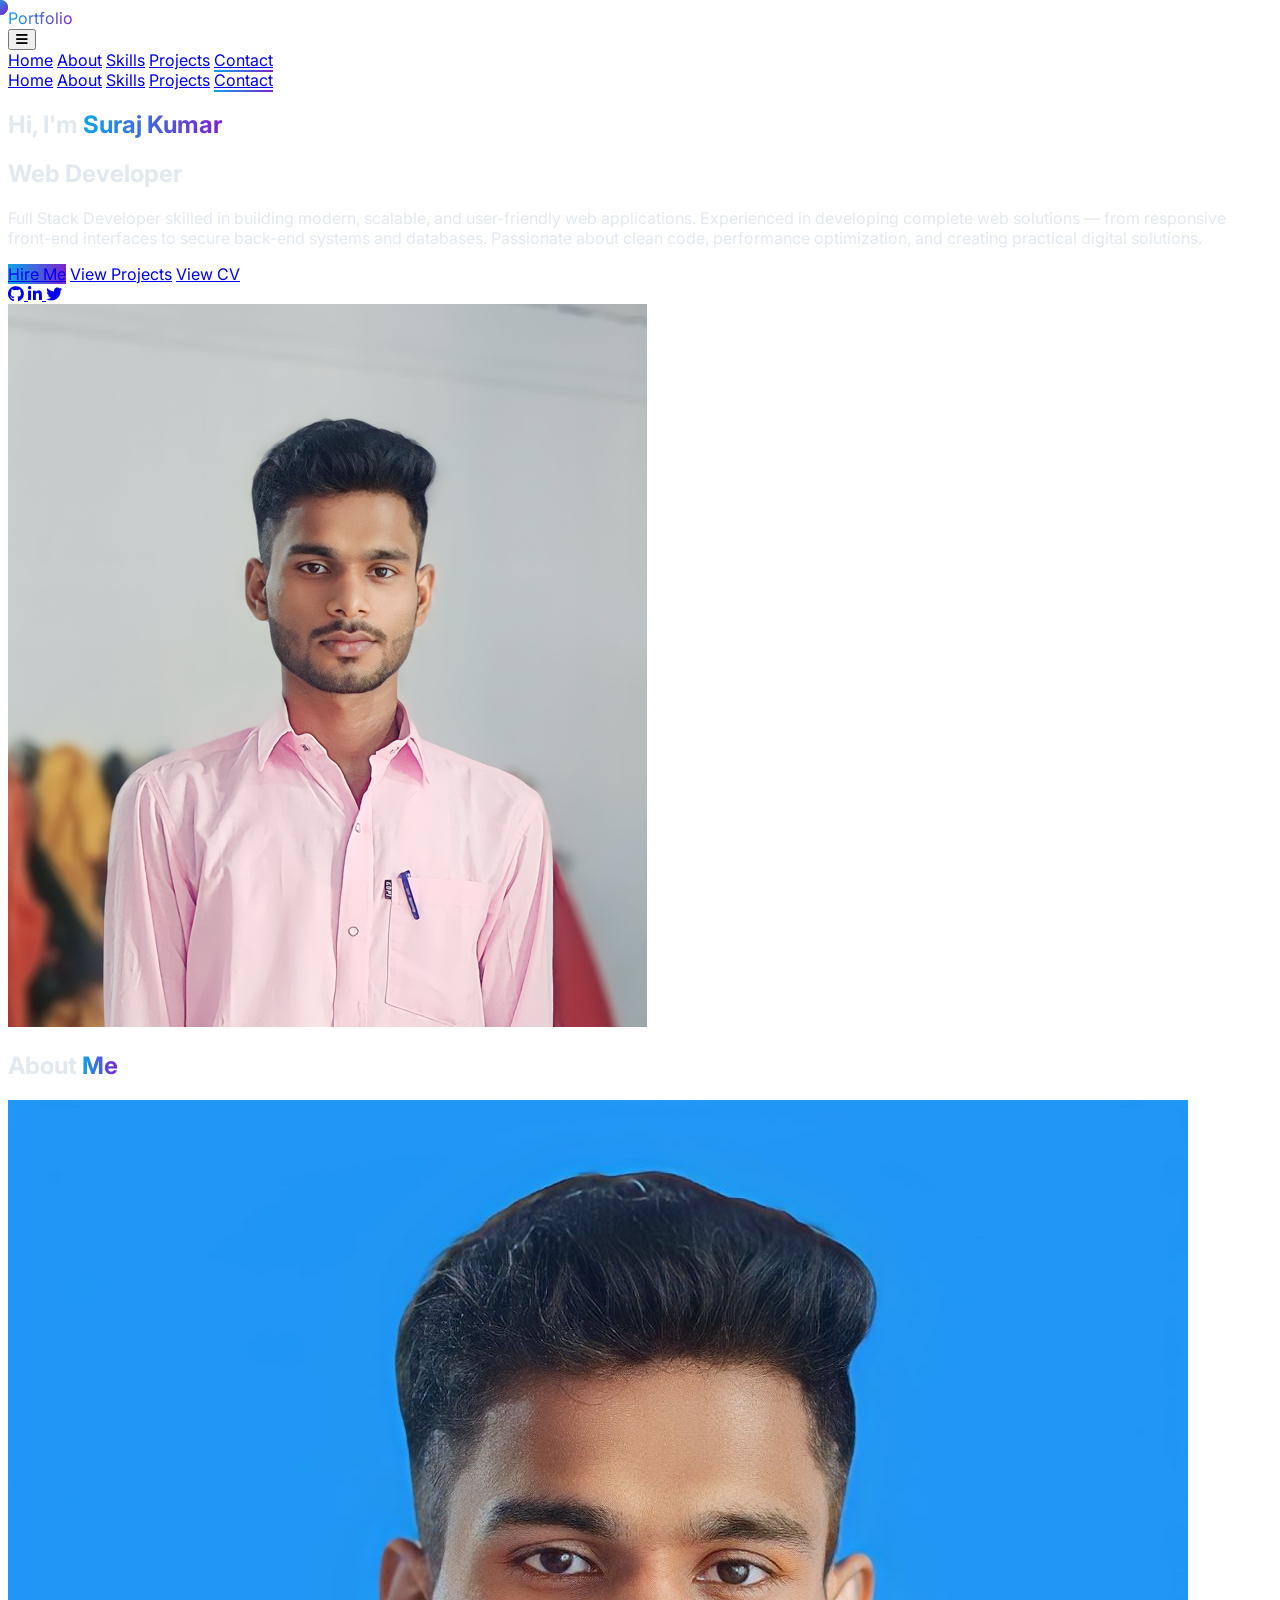
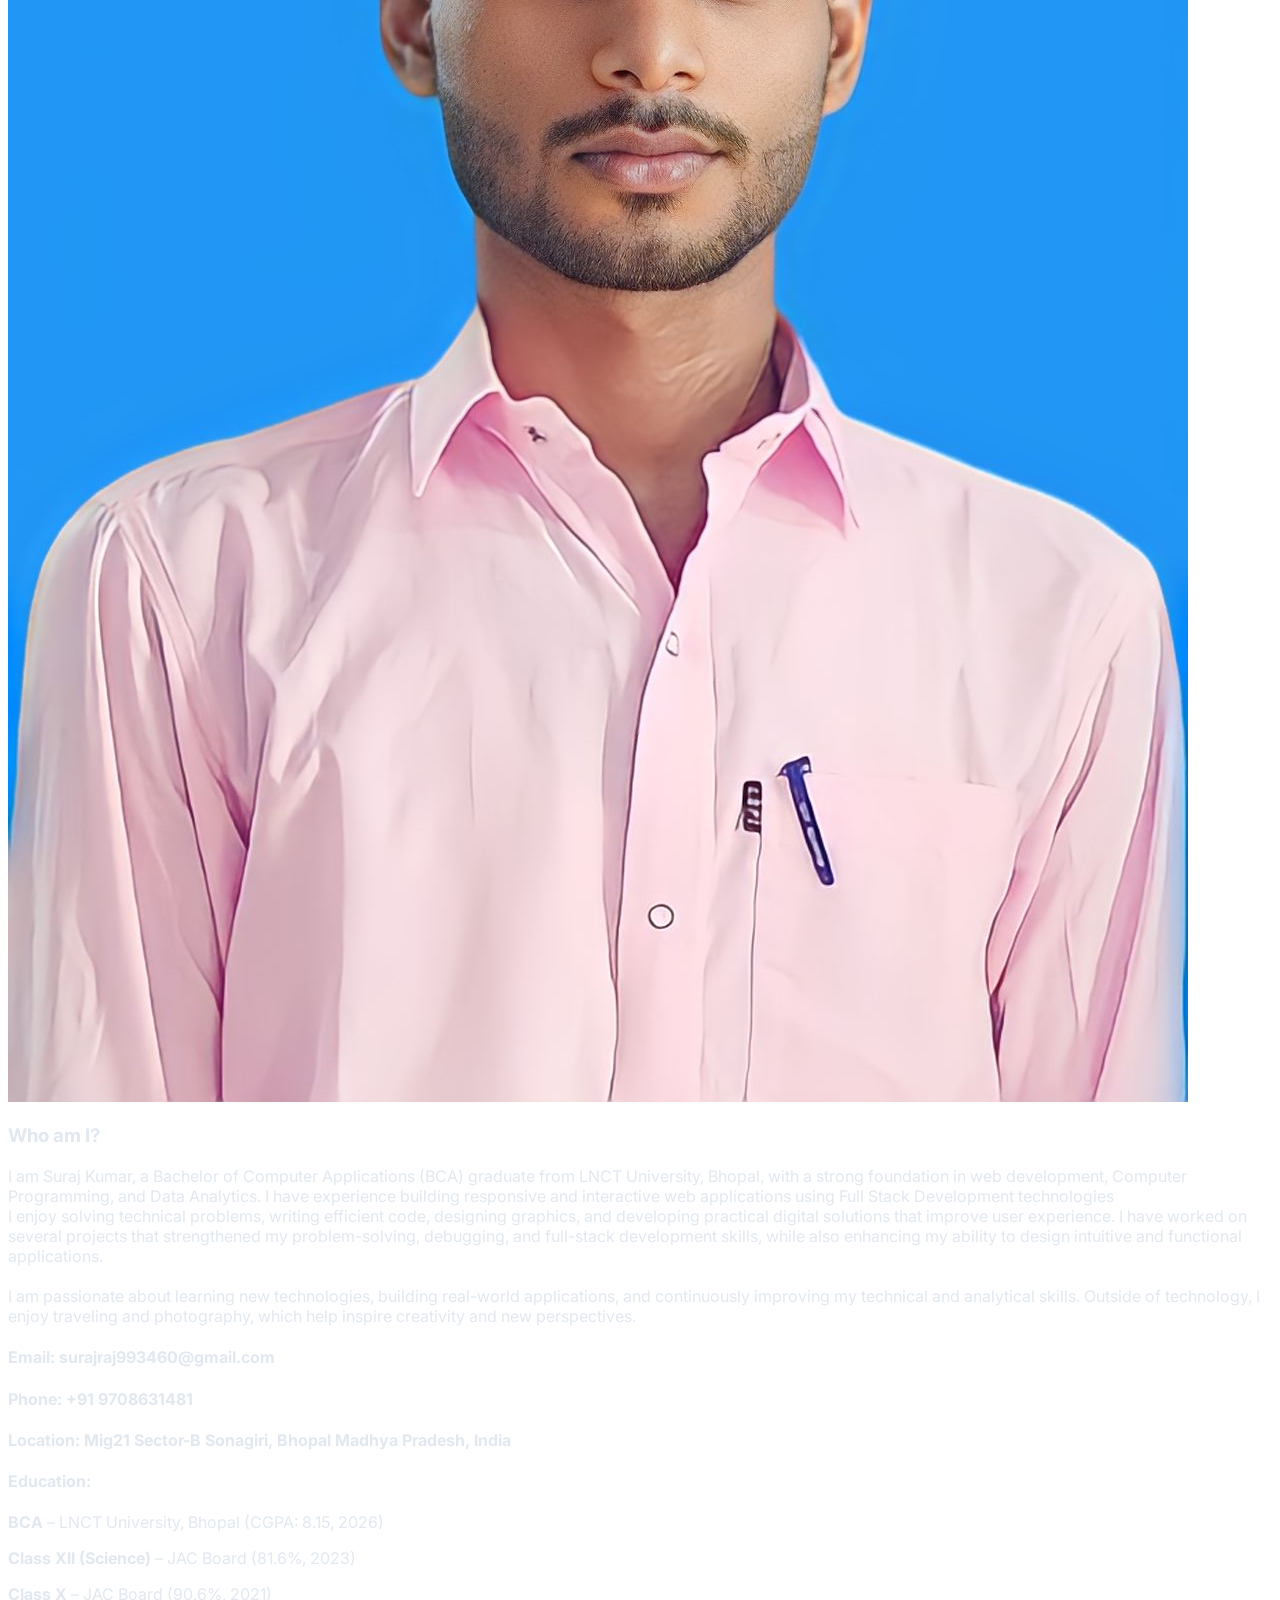
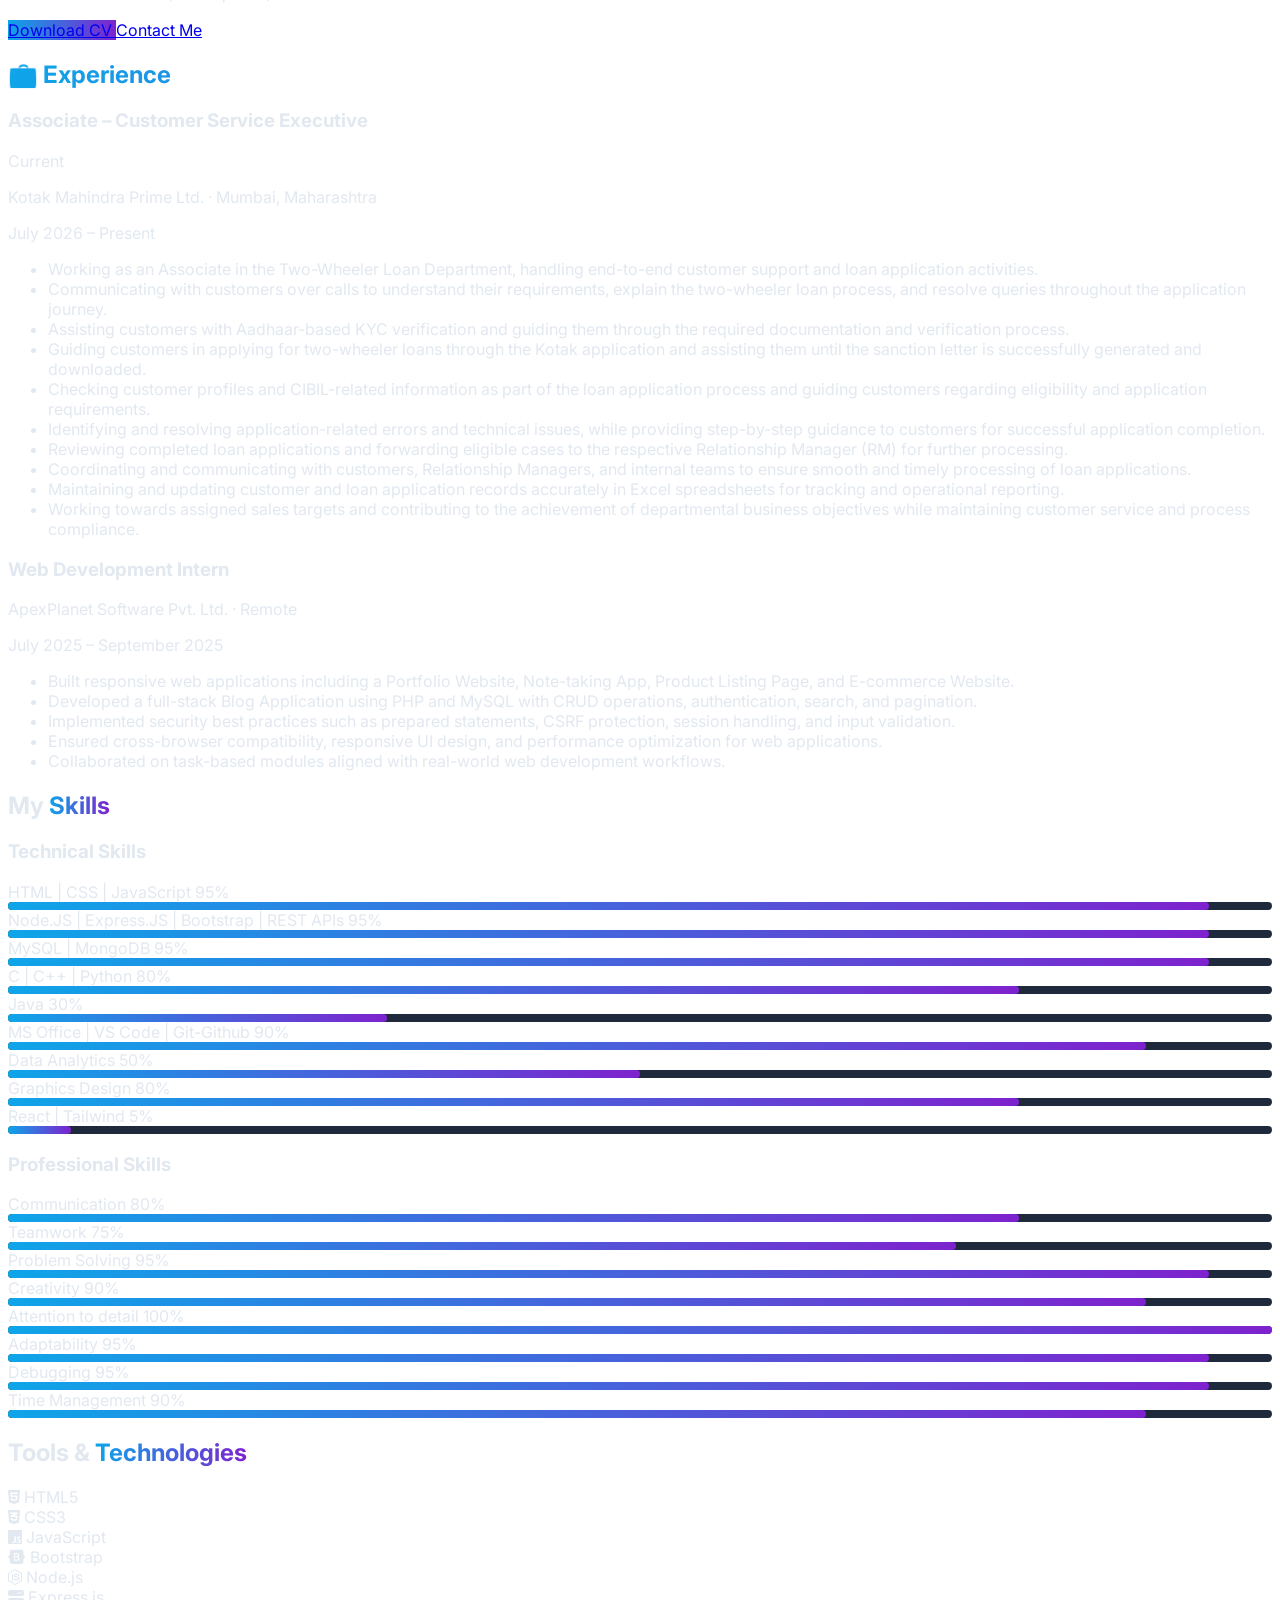
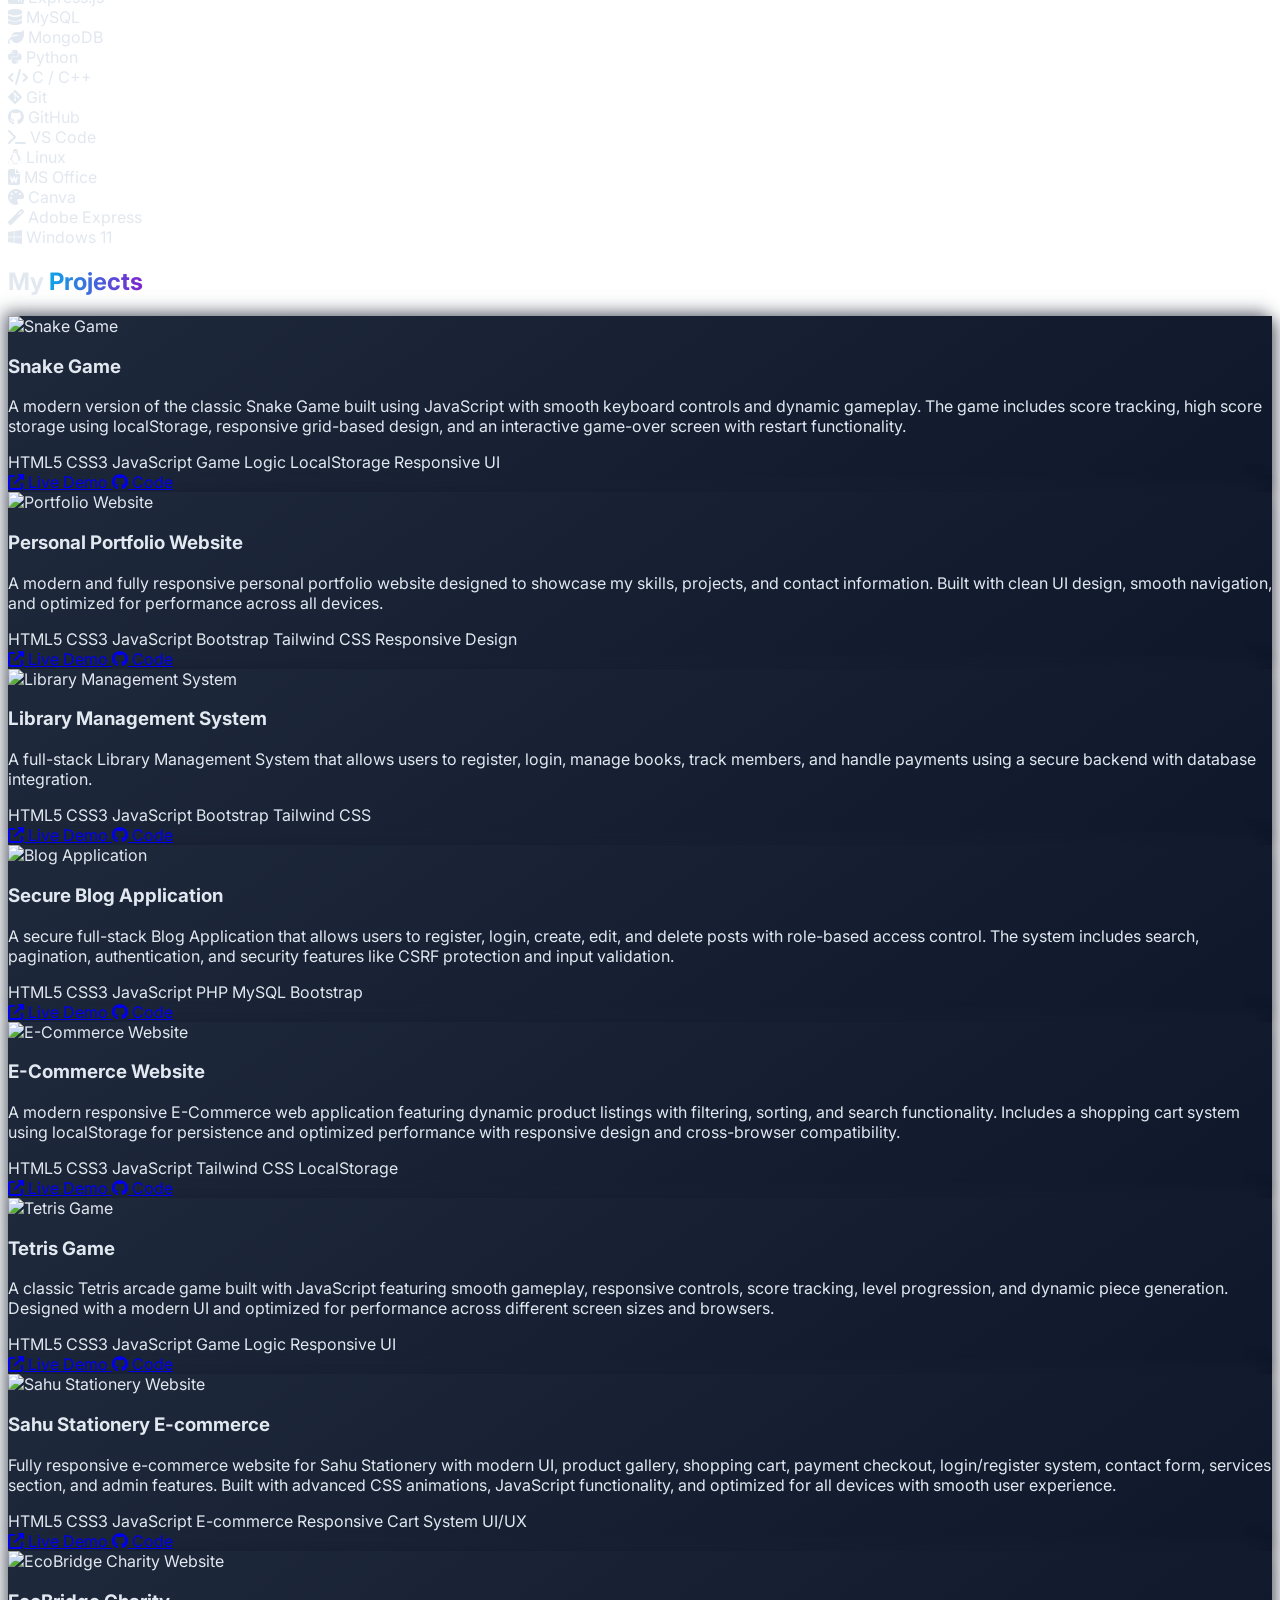
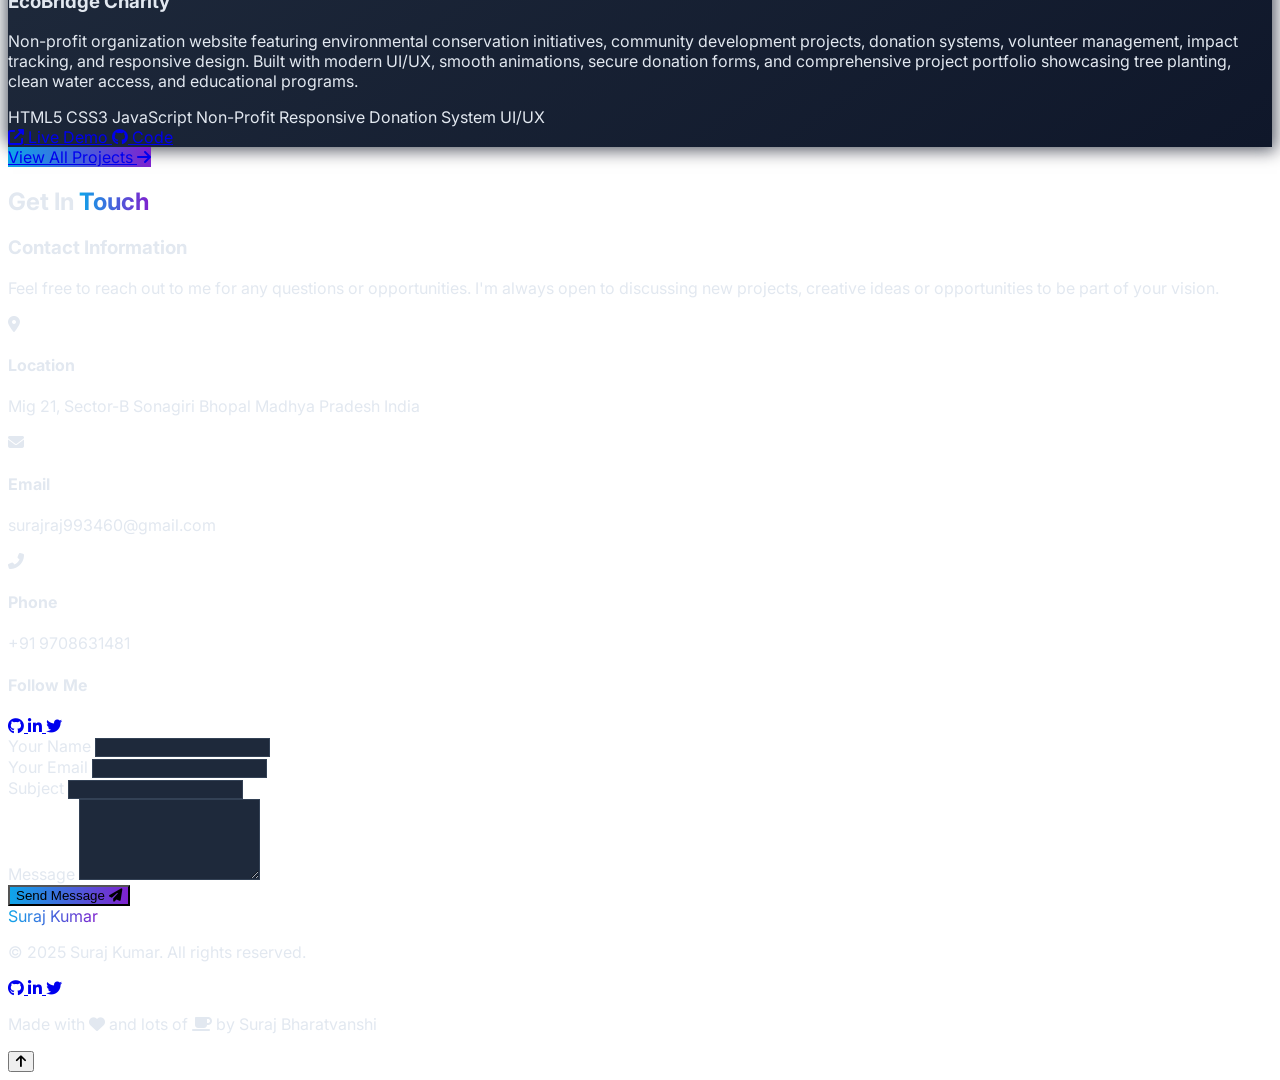
==== commit 29ab14ab: "Update index.html" ====
--- a/index.html
+++ b/index.html
@@ -212,44 +212,80 @@
         </div>
     </section>
 
-    <!-- Experience Section -->
-    <section id="experience" class="py-20 px-5 md:px-20 bg-[#01040C] text-white">
+     <!-- Experience Section -->
+    <section id="experience" class="py-20 px-6 md:px-20 bg-dark text-white">
         <div class="max-w-4xl mx-auto">
-            <h2 class="text-4xl font-semibold mb-10 gradient-text">💼 Experience</h2>
-            <div class="space-y-10">
-                <div class="bg-[#1e293b] p-6 rounded-lg shadow-md relative timeline-item">
-                    <h3 class="text-xl font-semibold text-[#0ea5e9]">
-                        Web Development Intern
-                    </h3>
-                    <p class="text-sm text-gray-400">
-                        ApexPlanet Software Pvt. Ltd. (Remote)
-                    </p>
-                    <p class="text-sm text-gray-400">
-                        July 2025 – September 2025
-                    </p>
-                    <ul class="list-disc pl-5 mt-3 text-gray-300 space-y-1">
-                        <li>
-                            Built responsive web applications including a Portfolio Website,
-                            Note-taking App, Product Listing Page, and E-commerce Website.
-                        </li>
-                        <li>
-                            Developed a full-stack Blog Application using PHP and MySQL with
-                            CRUD operations, authentication, search, and pagination.
-                        </li>
-                        <li>
-                            Implemented security best practices such as prepared statements,
-                            CSRF protection, session handling, and input validation.
-                        </li>
-                        <li>
-                            Ensured cross-browser compatibility, responsive UI design,
-                            and performance optimization for web applications.
-                        </li>
-                        <li>
-                            Collaborated on task-based modules aligned with real-world
-                            web development workflows.
-                        </li>
-                    </ul>
-                </div>
+            <h2 class="text-3xl md:text-4xl font-semibold mb-10 font-display gradient-text reveal">💼 Experience</h2>
+
+            <div class="timeline-rail space-y-10">
+
+                <!-- Kotak Mahindra Prime -->
+                <div class="timeline-item current reveal">
+                    <div class="bg-[#101527] border border-white/5 p-6 rounded-lg">
+                        <div class="flex flex-wrap items-center gap-3 mb-1">
+                            <h3 class="text-xl font-semibold text-[#0ea5e9] font-display">
+                                Associate – Customer Service Executive
+                            </h3>
+                            <span class="badge-current"><span class="dot"></span>Current</span>
+                        </div>
+                        <p class="text-sm text-gray-400">
+                            Kotak Mahindra Prime Ltd. · Mumbai, Maharashtra
+                        </p>
+                        <p class="text-sm text-gray-500 mb-3">
+                            July 2026 – Present
+                        </p>
+                        <ul class="list-disc pl-5 mt-3 text-gray-300 space-y-1">
+                            <li>Working as an Associate in the Two-Wheeler Loan Department, handling end-to-end customer support and loan application activities.</li>
+                            <li>Communicating with customers over calls to understand their requirements, explain the two-wheeler loan process, and resolve queries throughout the application journey.</li>
+                            <li>Assisting customers with Aadhaar-based KYC verification and guiding them through the required documentation and verification process.</li>
+                            <li>Guiding customers in applying for two-wheeler loans through the Kotak application and assisting them until the sanction letter is successfully generated and downloaded.</li>
+                            <li>Checking customer profiles and CIBIL-related information as part of the loan application process and guiding customers regarding eligibility and application requirements.</li>
+                            <li>Identifying and resolving application-related errors and technical issues, while providing step-by-step guidance to customers for successful application completion.</li>
+                            <li>Reviewing completed loan applications and forwarding eligible cases to the respective Relationship Manager (RM) for further processing.</li>
+                            <li>Coordinating and communicating with customers, Relationship Managers, and internal teams to ensure smooth and timely processing of loan applications.</li>
+                            <li>Maintaining and updating customer and loan application records accurately in Excel spreadsheets for tracking and operational reporting.</li>
+                            <li>Working towards assigned sales targets and contributing to the achievement of departmental business objectives while maintaining customer service and process compliance.</li>
+                        </ul>
+                    </div>
+                </div>
+
+                <!-- ApexPlanet Software -->
+                <div class="timeline-item reveal">
+                    <div class="bg-[#101527] border border-white/5 p-6 rounded-lg">
+                        <h3 class="text-xl font-semibold text-[#0ea5e9] font-display">
+                            Web Development Intern
+                        </h3>
+                        <p class="text-sm text-gray-400">
+                            ApexPlanet Software Pvt. Ltd. · Remote
+                        </p>
+                        <p class="text-sm text-gray-500 mb-3">
+                            July 2025 – September 2025
+                        </p>
+                        <ul class="list-disc pl-5 mt-3 text-gray-300 space-y-1">
+                            <li>
+                                Built responsive web applications including a Portfolio Website,
+                                Note-taking App, Product Listing Page, and E-commerce Website.
+                            </li>
+                            <li>
+                                Developed a full-stack Blog Application using PHP and MySQL with
+                                CRUD operations, authentication, search, and pagination.
+                            </li>
+                            <li>
+                                Implemented security best practices such as prepared statements,
+                                CSRF protection, session handling, and input validation.
+                            </li>
+                            <li>
+                                Ensured cross-browser compatibility, responsive UI design,
+                                and performance optimization for web applications.
+                            </li>
+                            <li>
+                                Collaborated on task-based modules aligned with real-world
+                                web development workflows.
+                            </li>
+                        </ul>
+                    </div>
+                </div>
+
             </div>
         </div>
     </section>
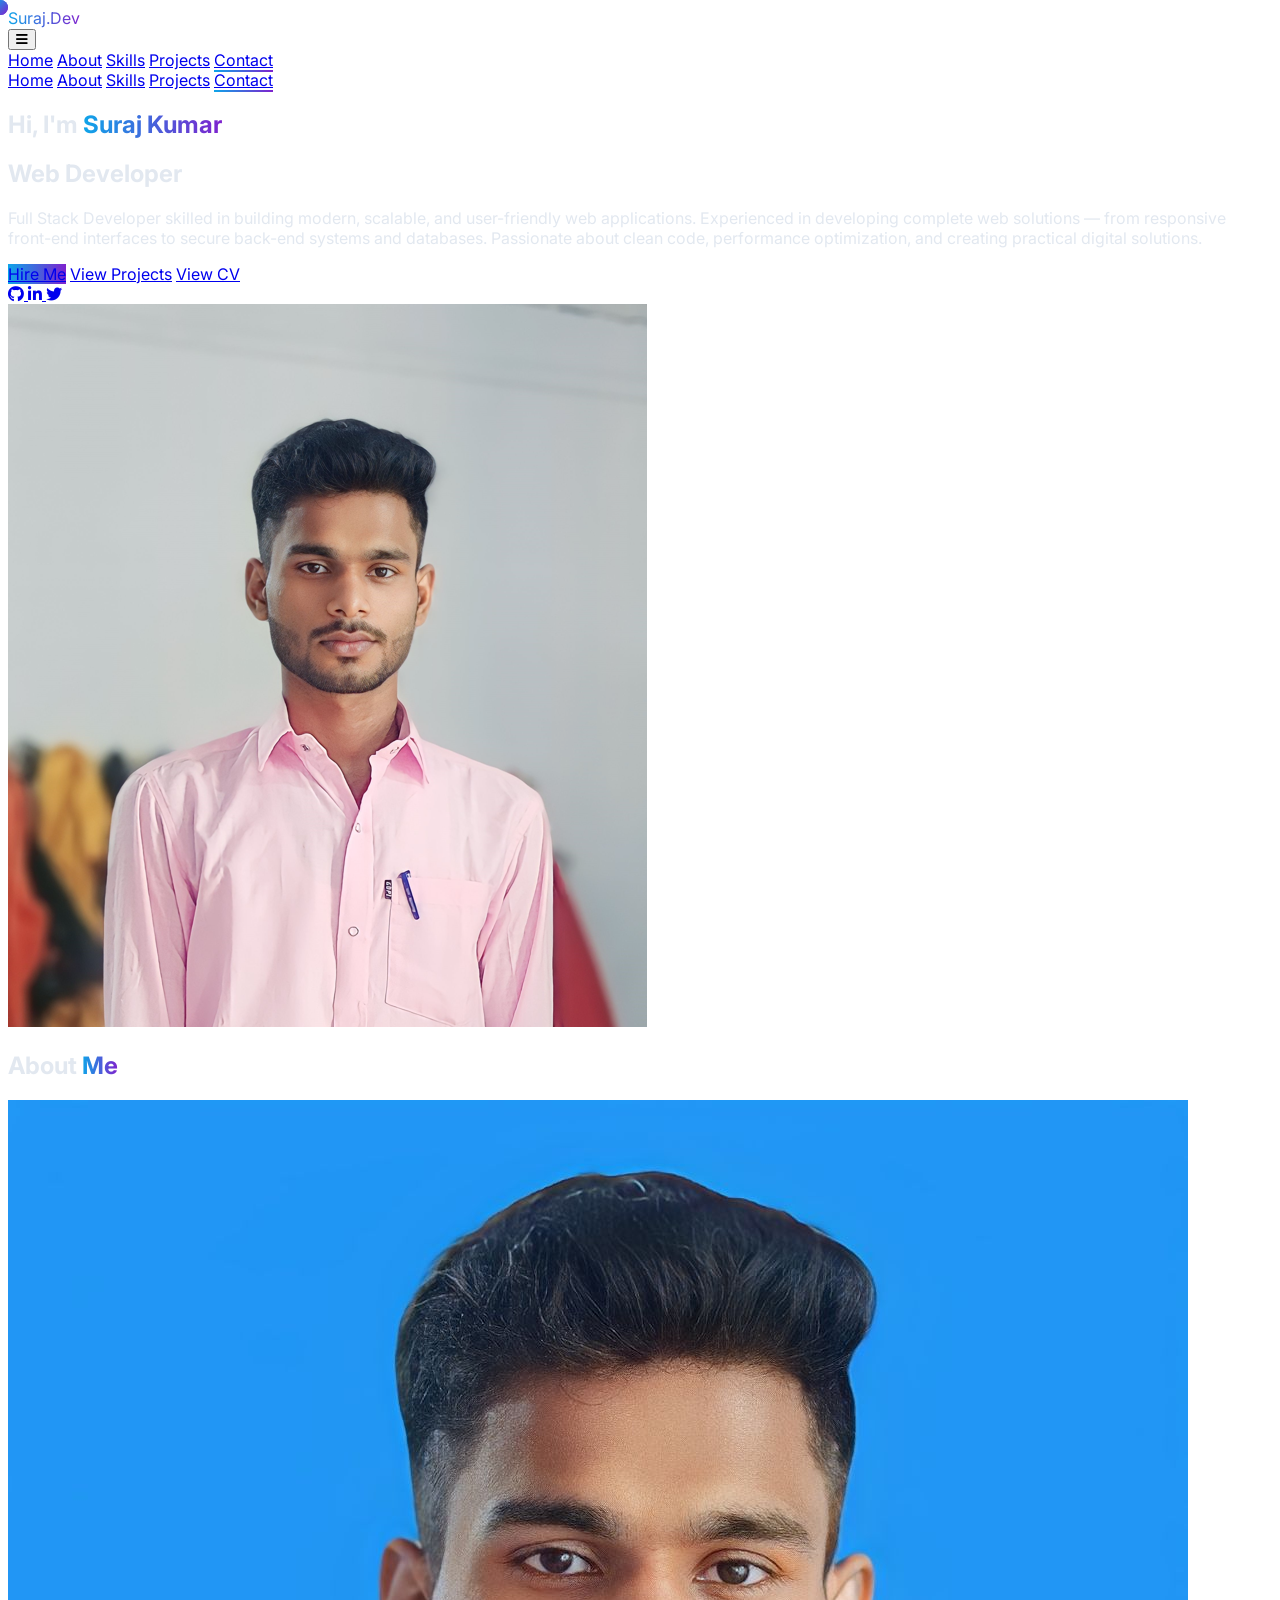
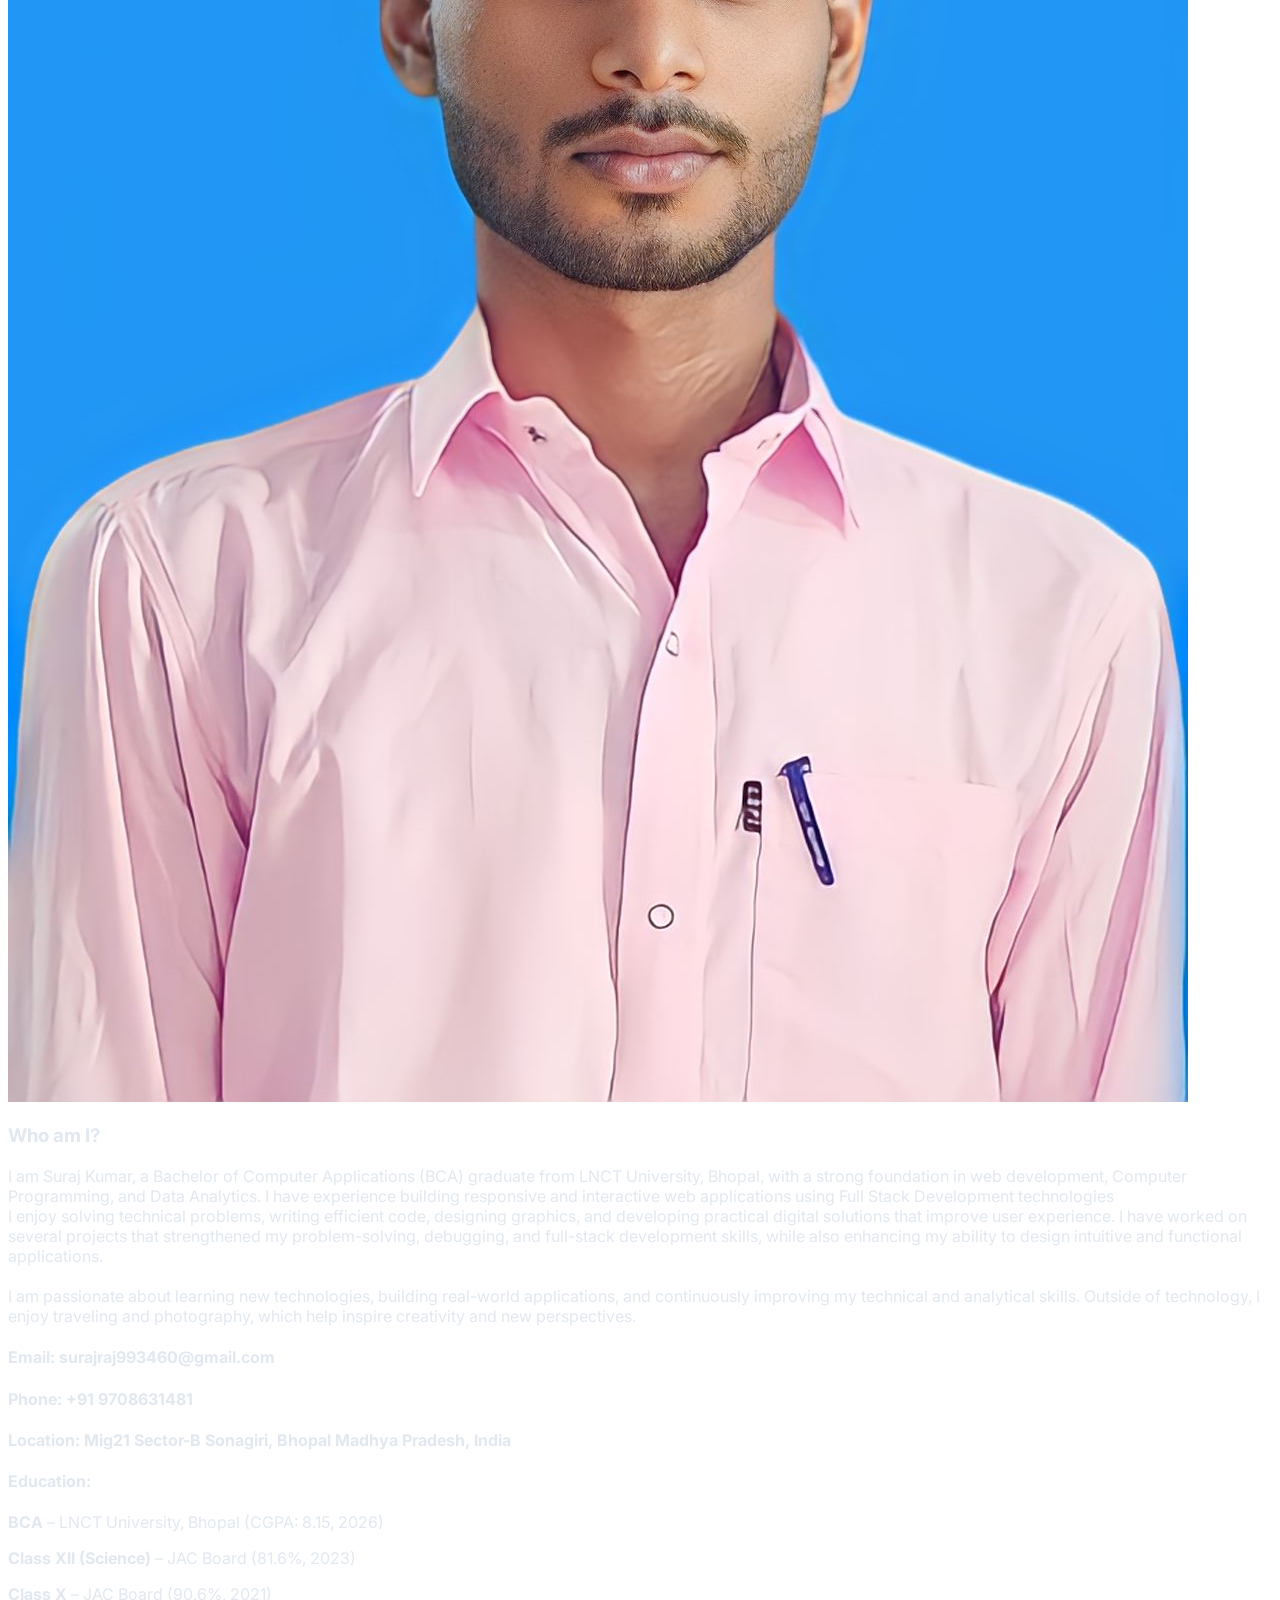
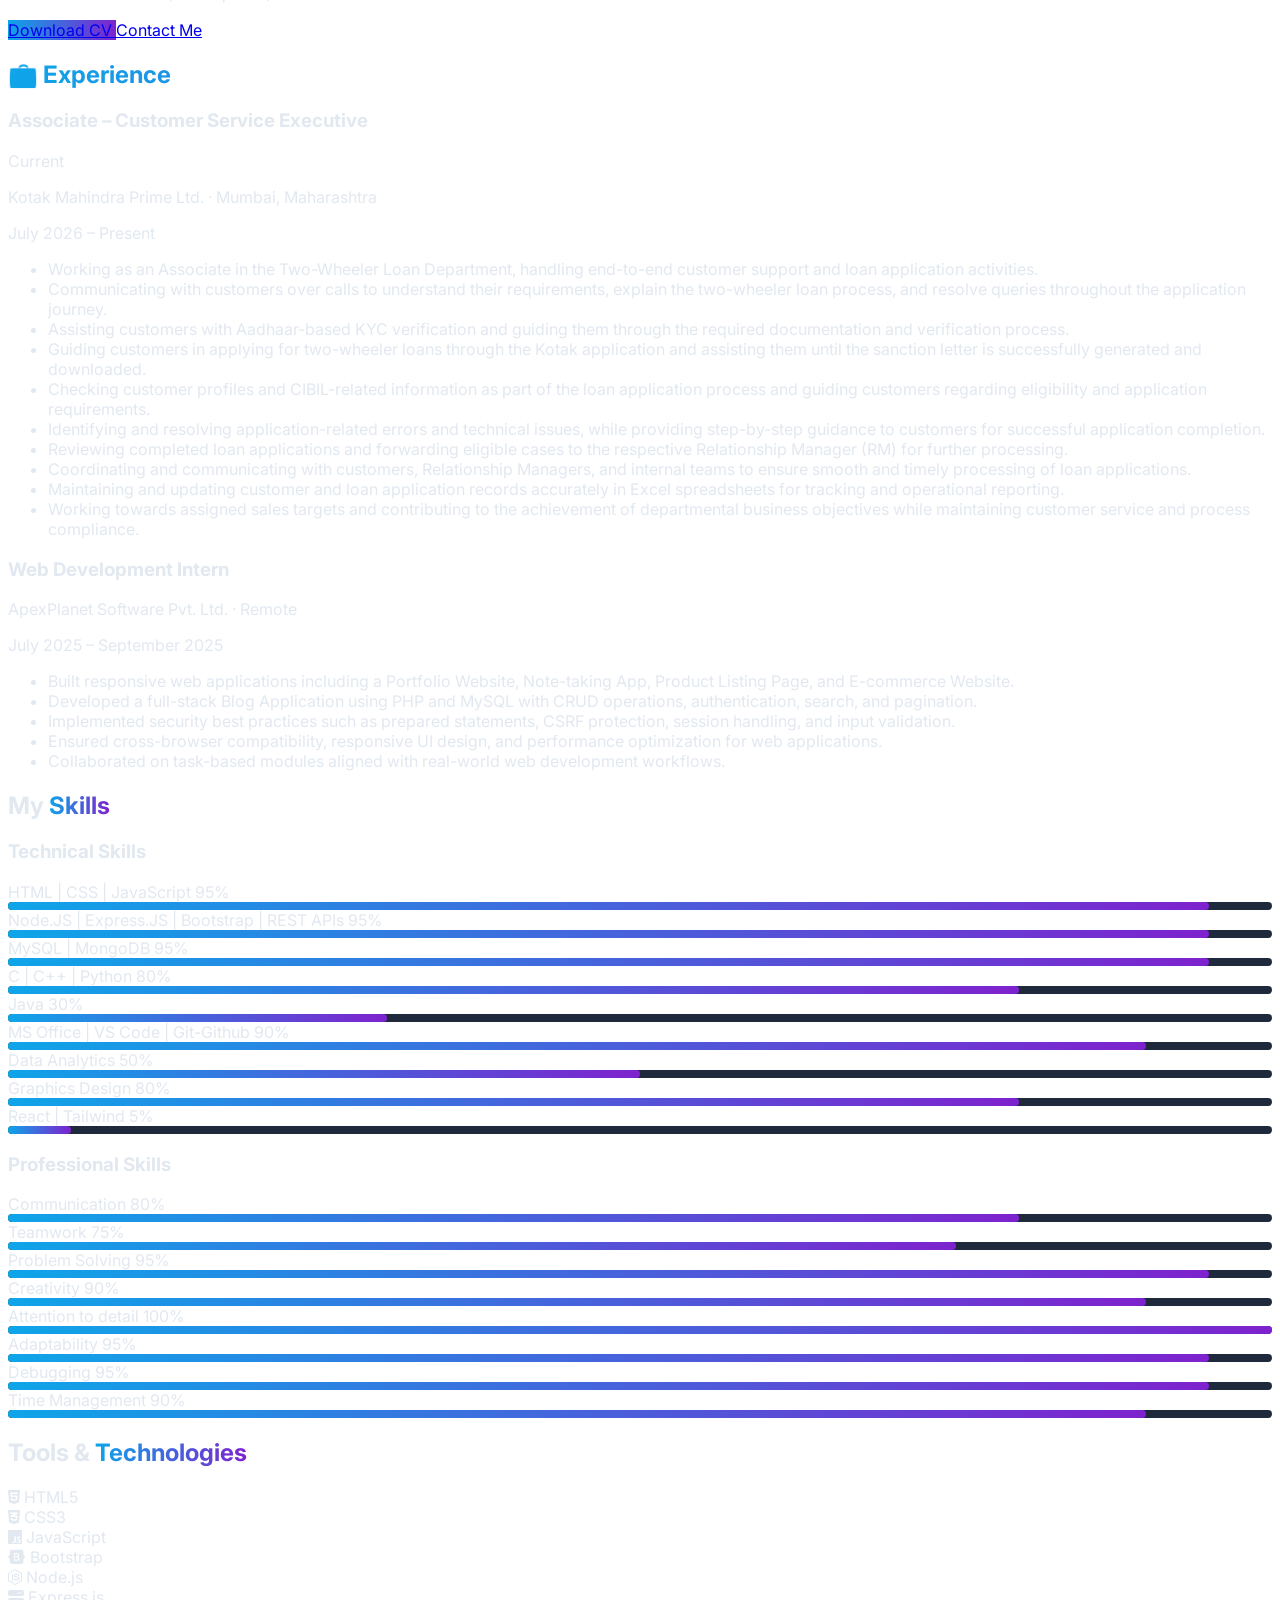
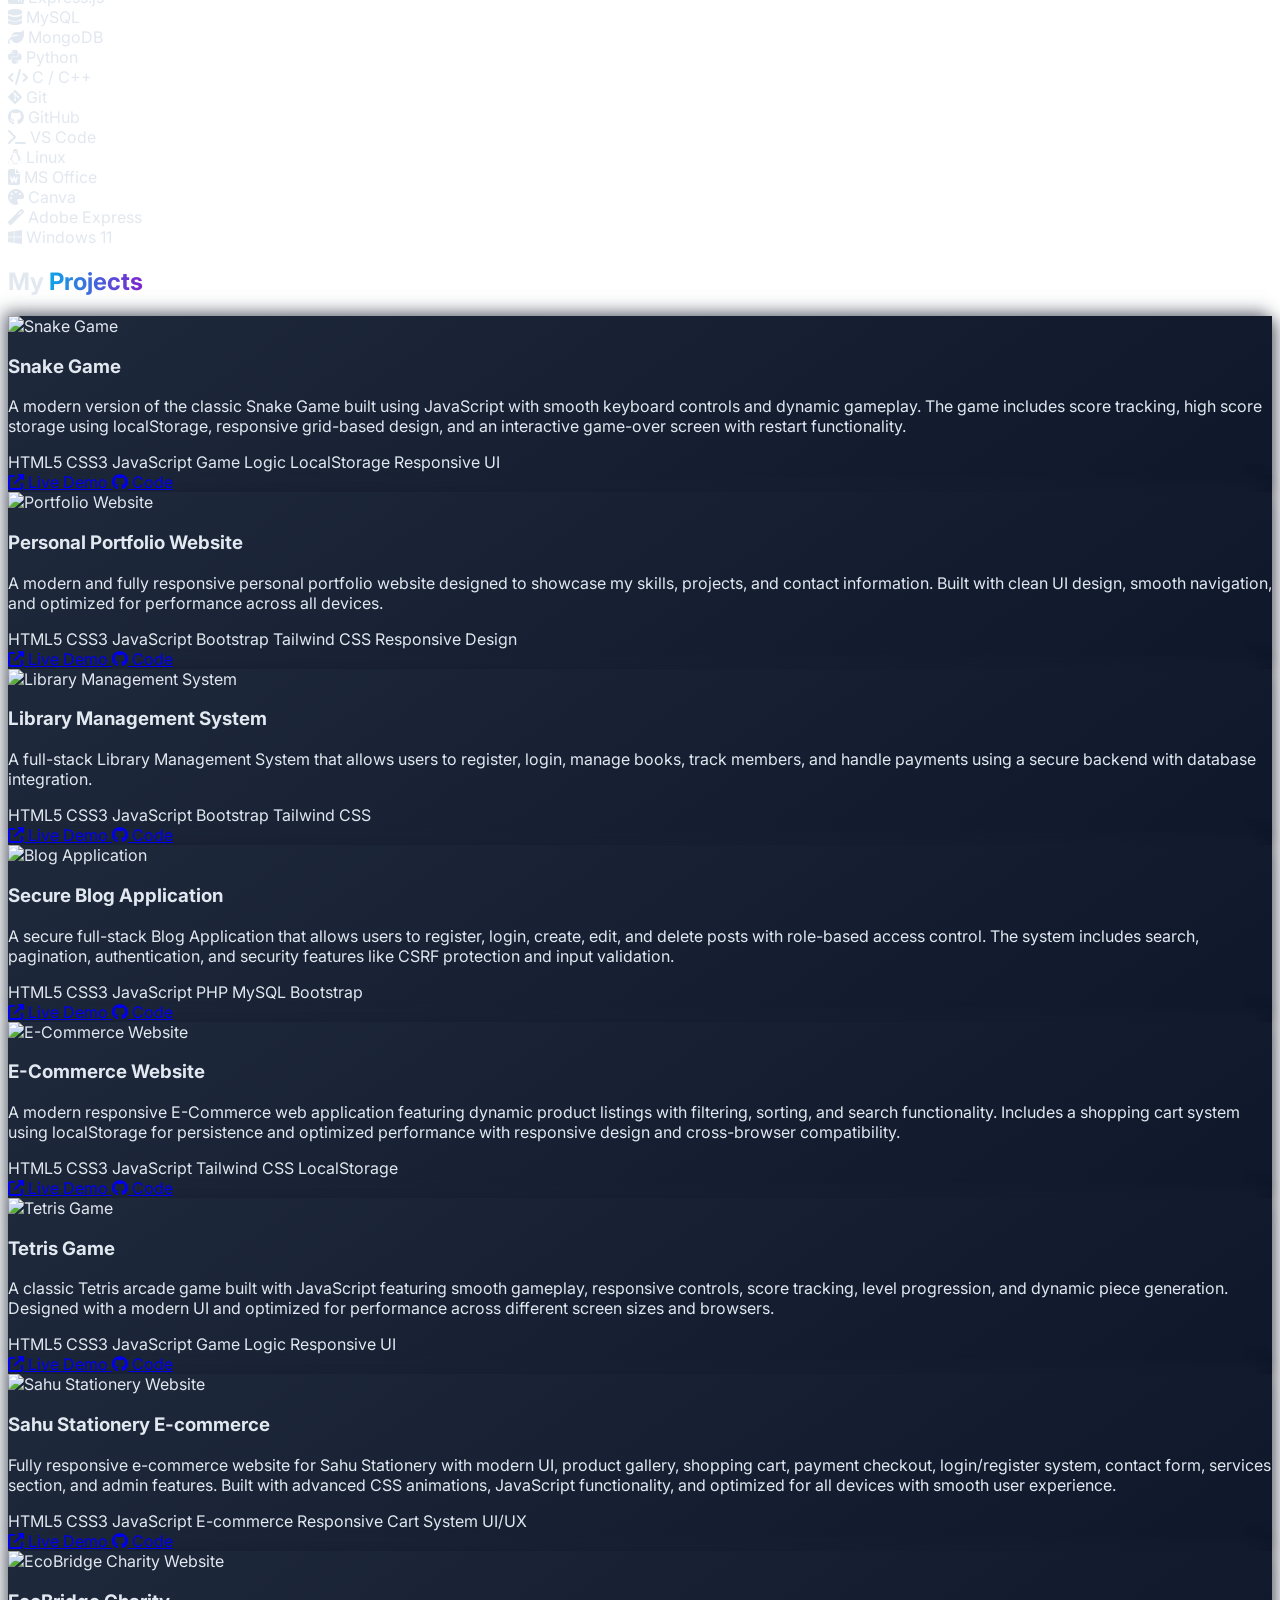
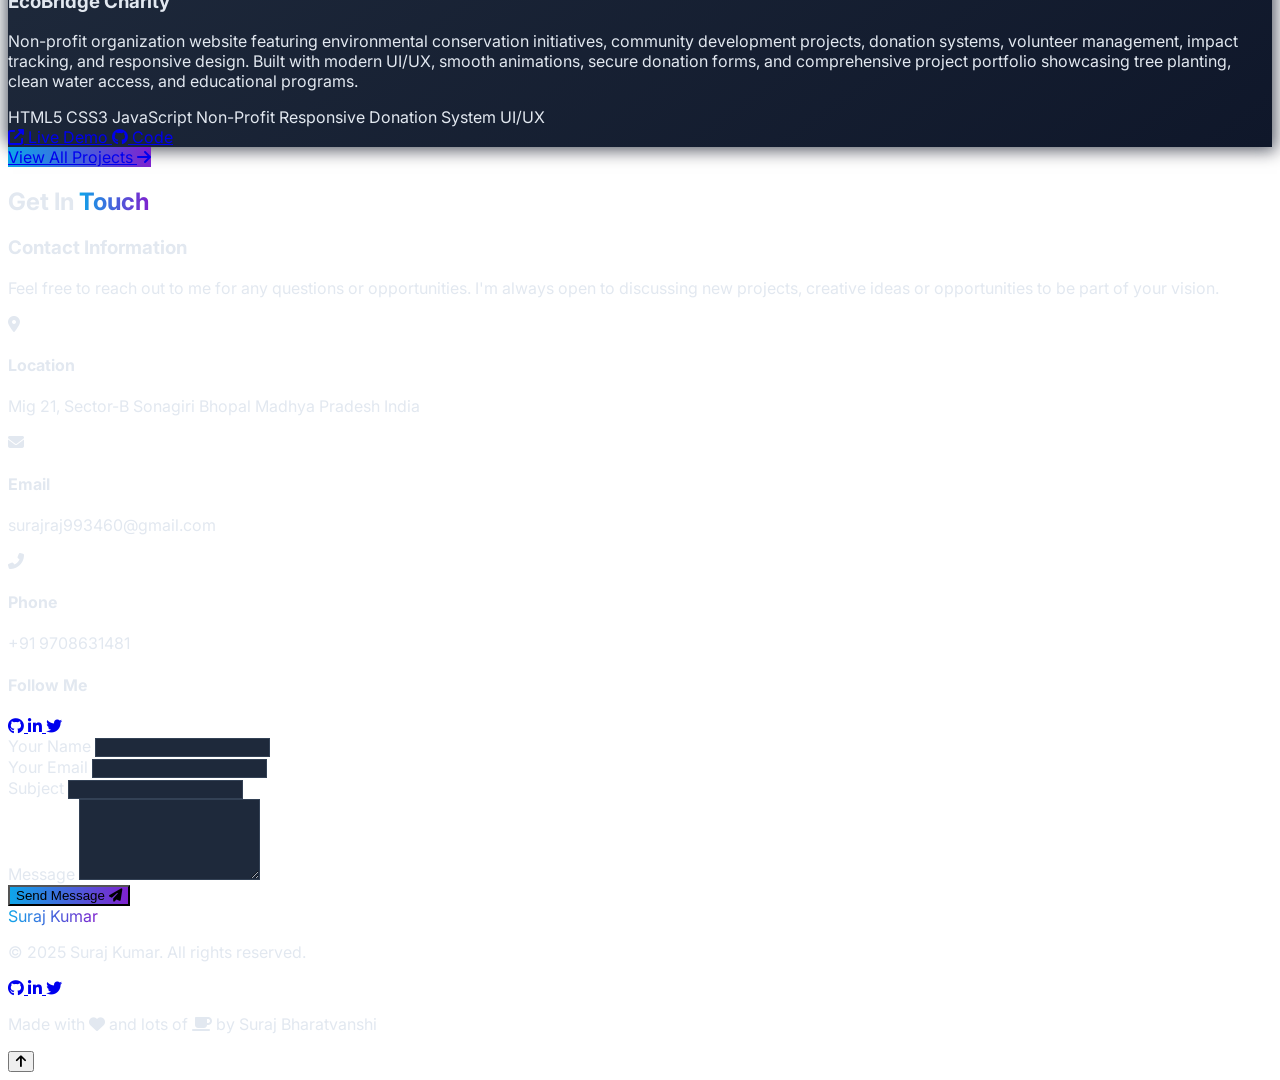
==== commit e86ea167: "Update index.html" ====
--- a/index.html
+++ b/index.html
@@ -33,7 +33,7 @@
     <nav class="fixed w-full bg-darker/80 backdrop-blur-sm z-50 shadow-lg">
         <div class="container mx-auto px-6 py-4">
             <div class="flex justify-between items-center">
-                <a href="#" class="text-2xl font-bold gradient-text">Portfolio</a>
+                <a href="#" class="text-2xl font-bold gradient-text">Suraj.Dev</a>
 
                 <!-- Mobile menu button -->
                 <div class="md:hidden">
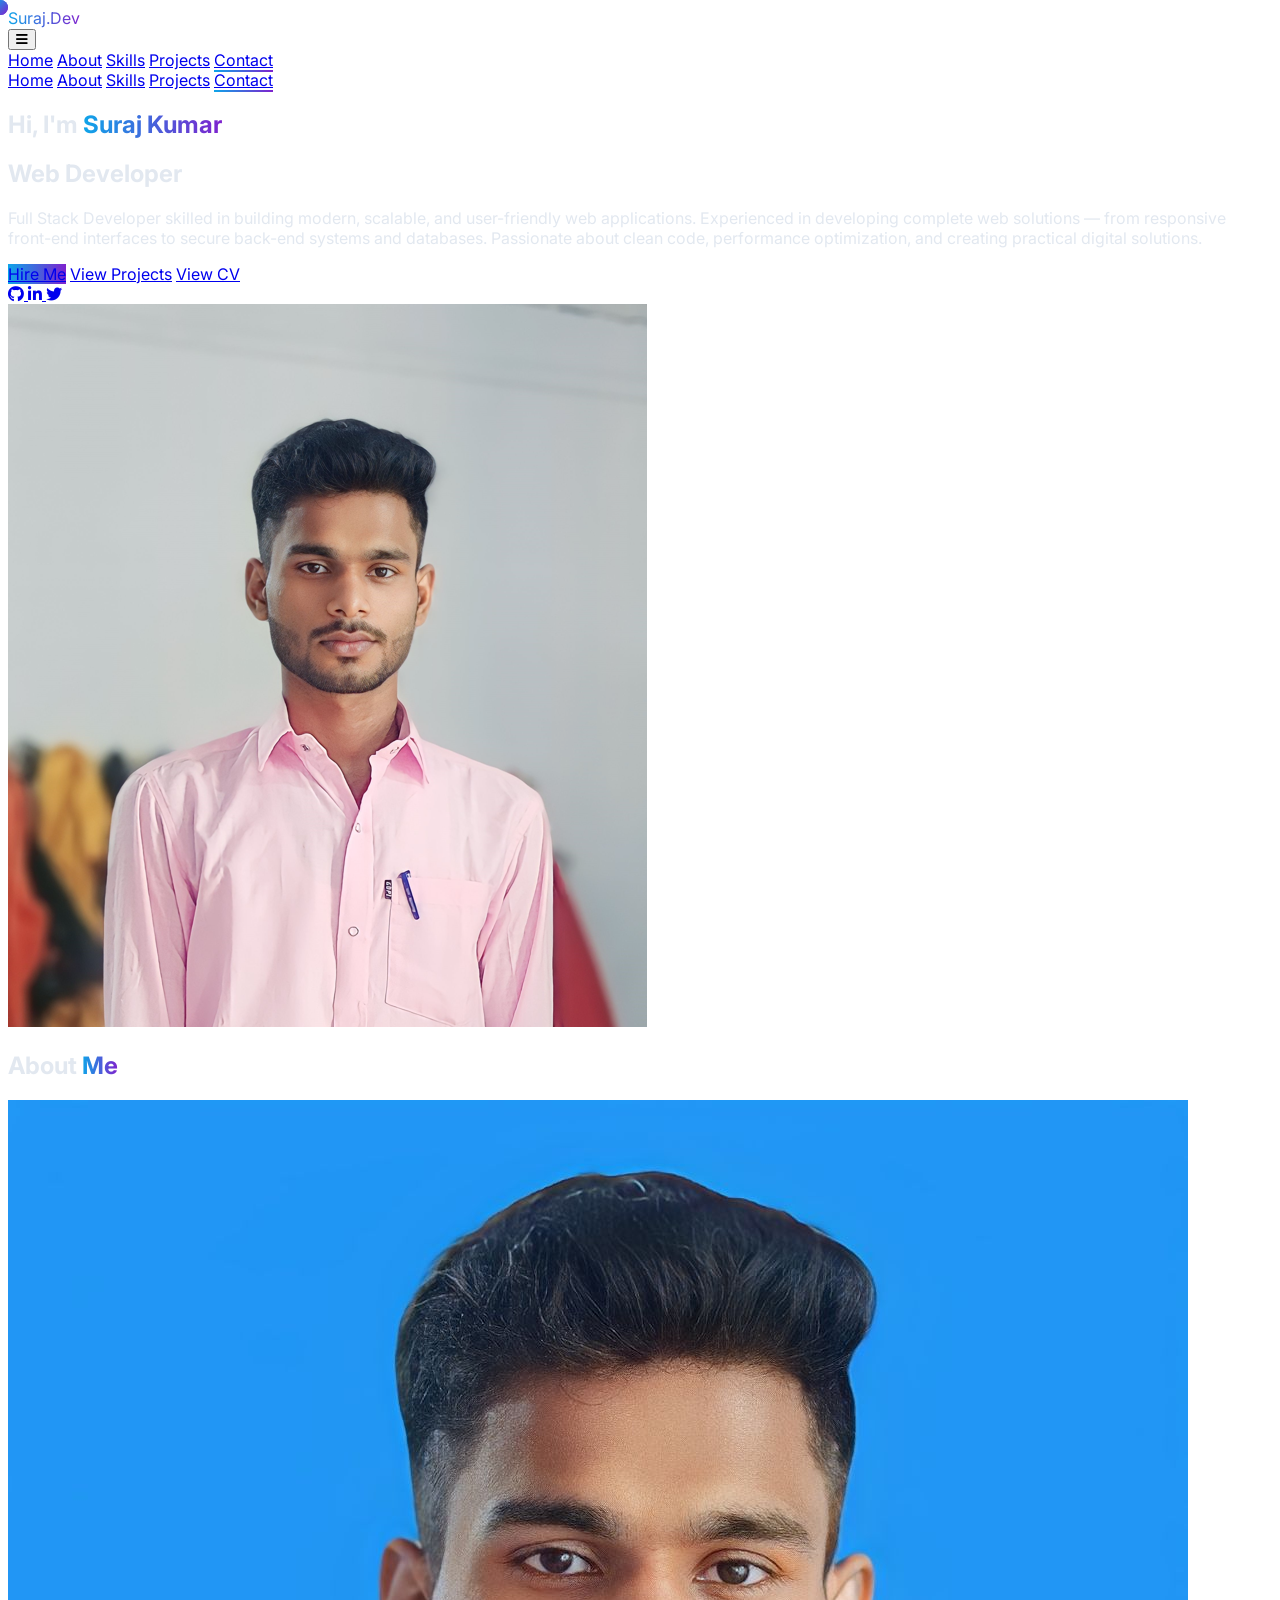
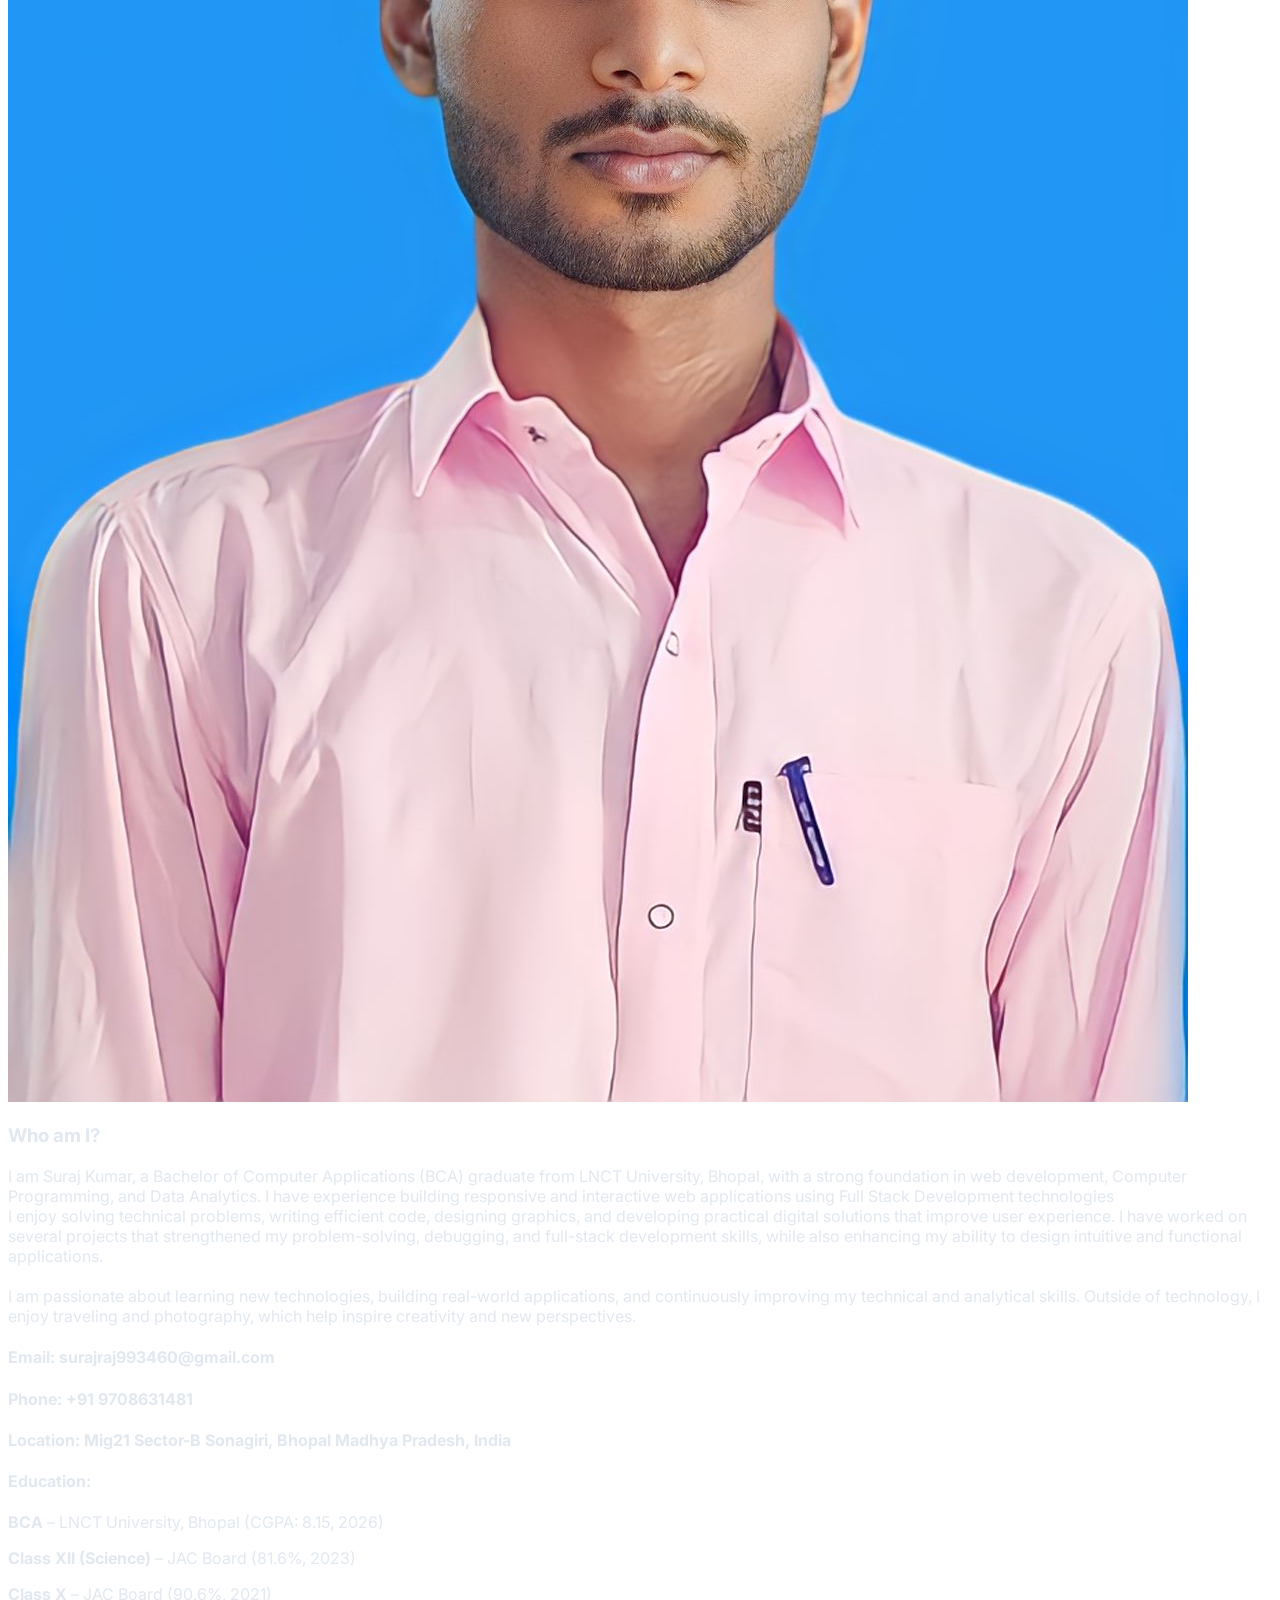
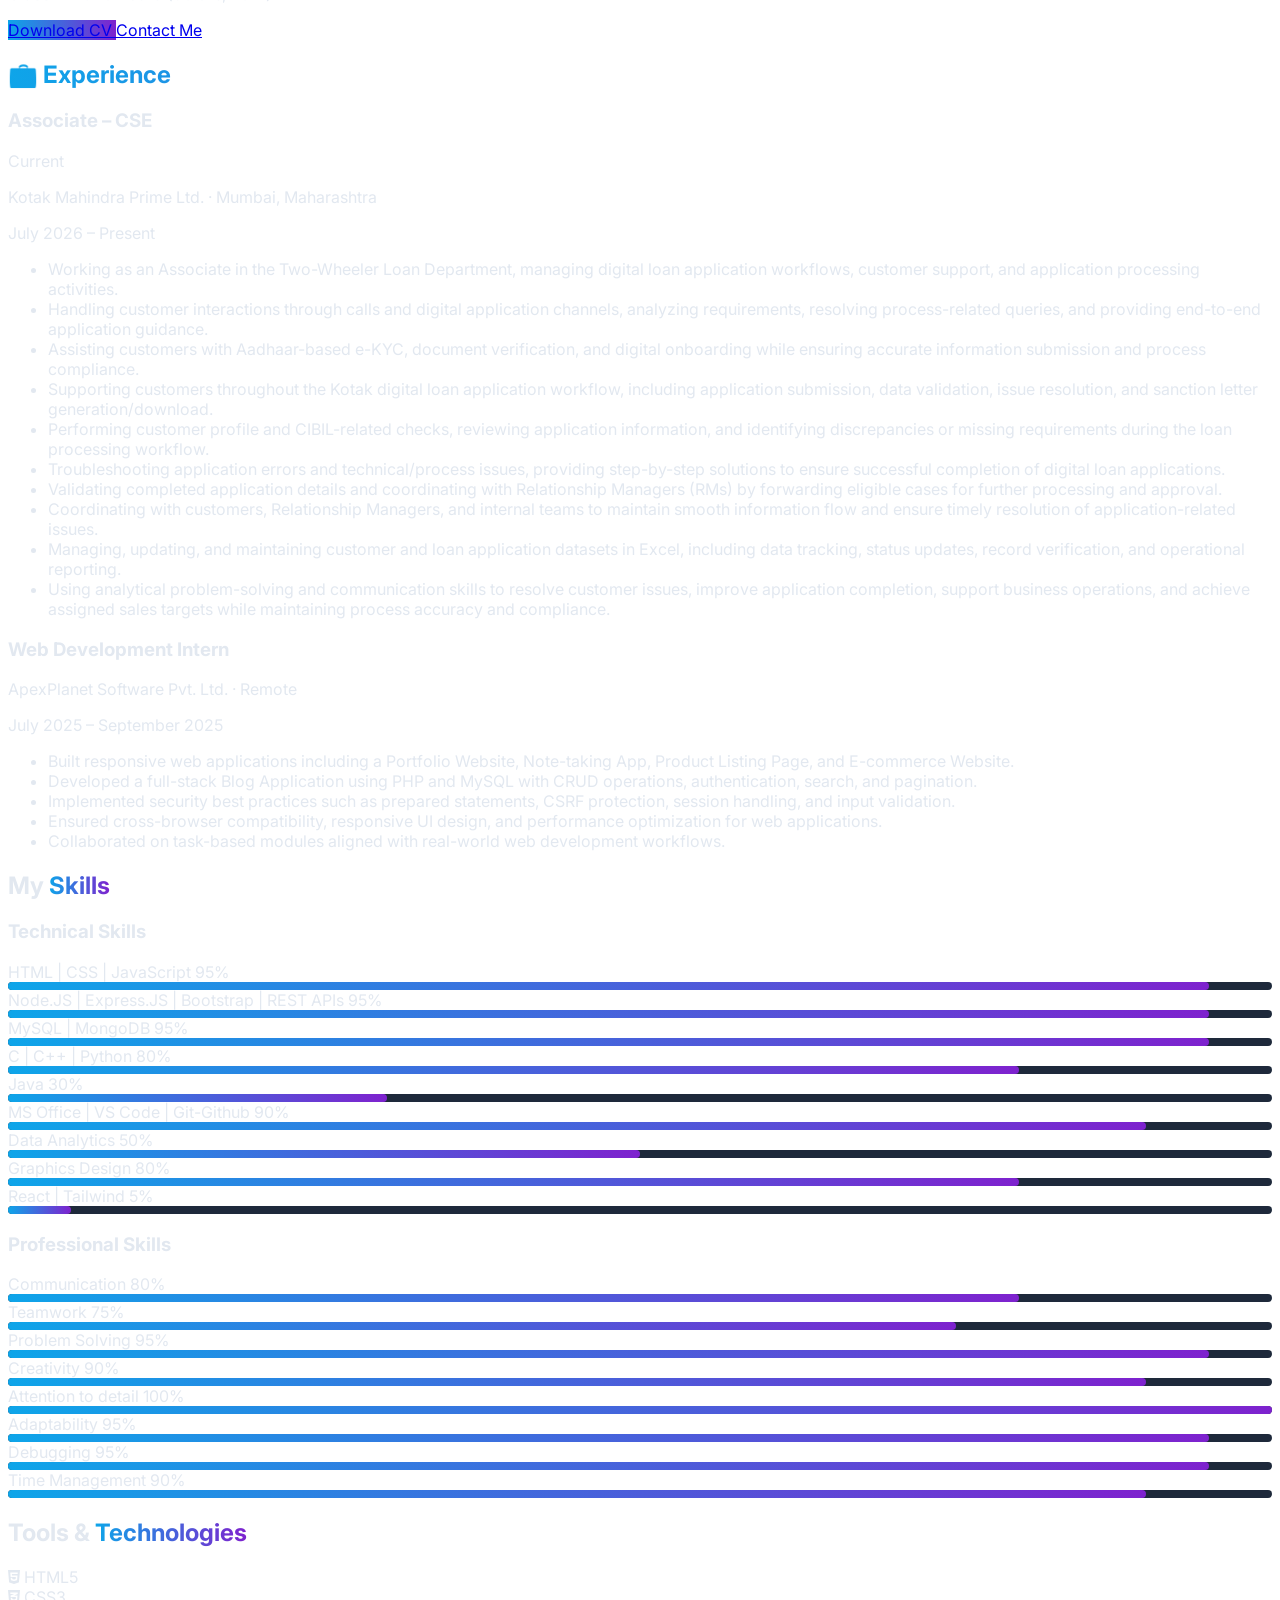
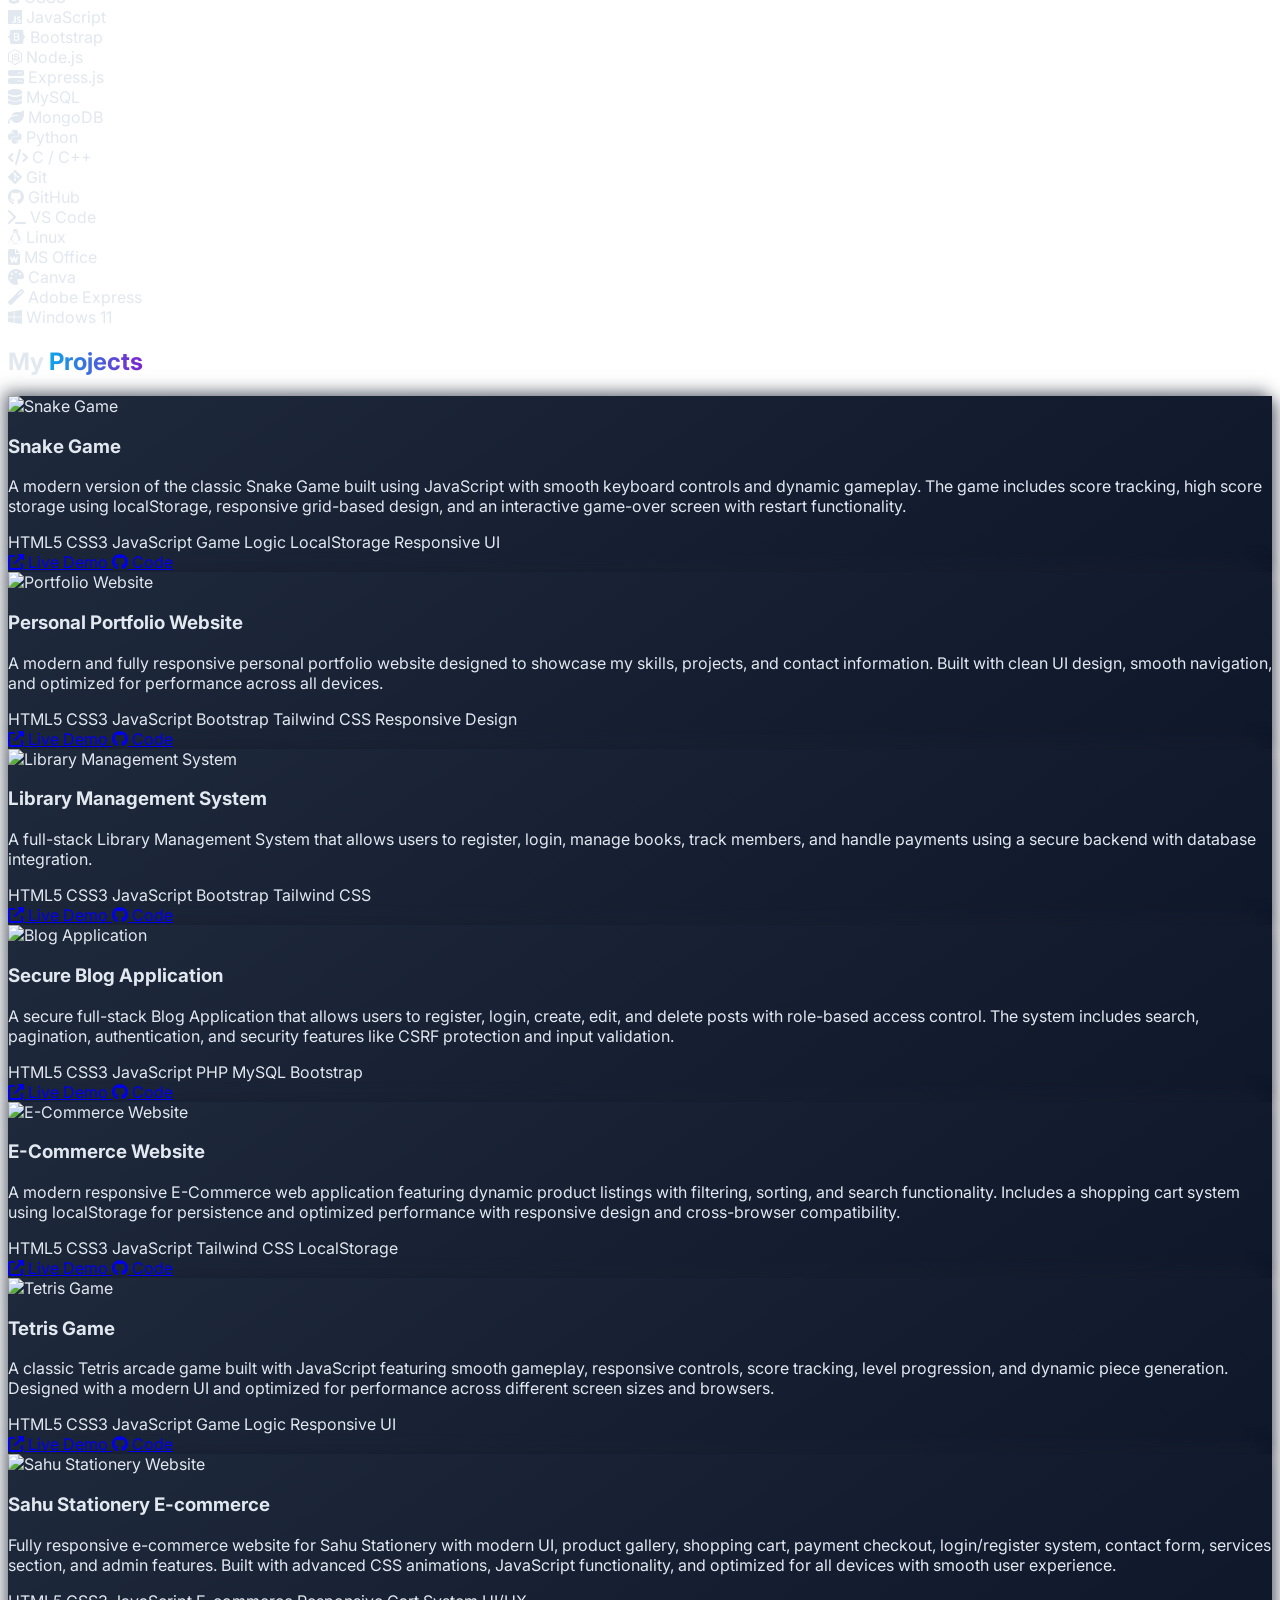
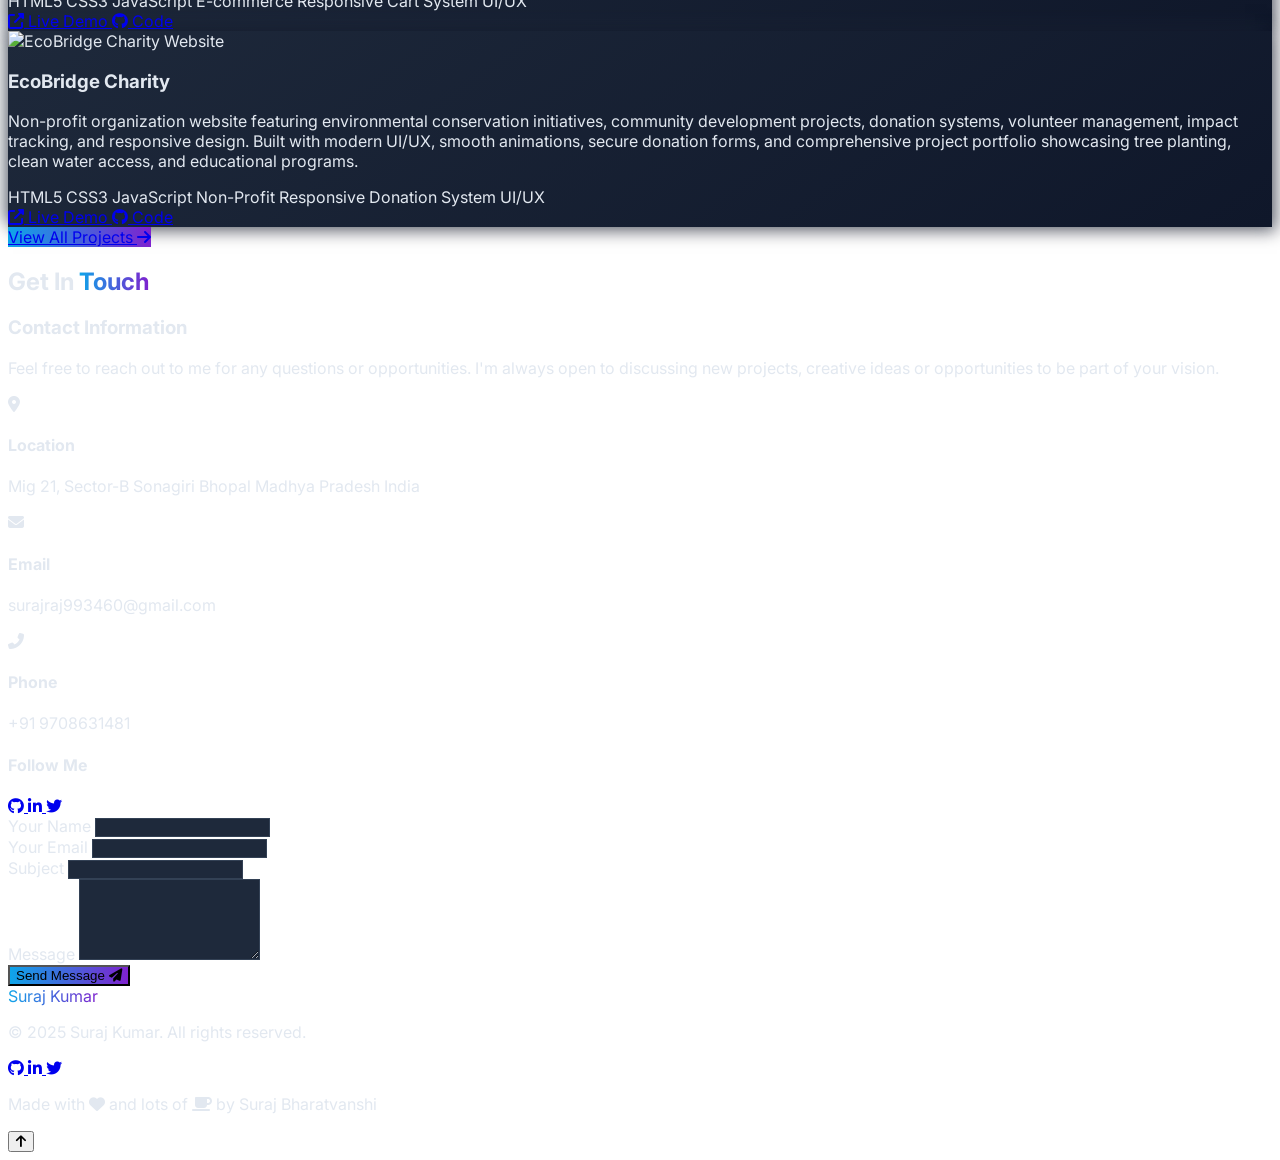
==== commit 95d9f446: "Update index.html" ====
--- a/index.html
+++ b/index.html
@@ -81,7 +81,7 @@
                     <a href="#projects"
                         class="px-6 py-3 rounded-full border border-primary text-primary font-medium hover:bg-primary/10 transition">View
                         Projects</a>
-                    <a href="Images/Resume Suraj Kr.pdf"
+                    <a href="Images/Suraj Developer Resume.pdf"
                         class="px-6 py-3 rounded-full bg-slate-800 text-white hover:bg-slate-700 transition">
                         View CV
                     </a>
@@ -224,7 +224,7 @@
                     <div class="bg-[#101527] border border-white/5 p-6 rounded-lg">
                         <div class="flex flex-wrap items-center gap-3 mb-1">
                             <h3 class="text-xl font-semibold text-[#0ea5e9] font-display">
-                                Associate – Customer Service Executive
+                                Associate – CSE
                             </h3>
                             <span class="badge-current"><span class="dot"></span>Current</span>
                         </div>
@@ -235,16 +235,16 @@
                             July 2026 – Present
                         </p>
                         <ul class="list-disc pl-5 mt-3 text-gray-300 space-y-1">
-                            <li>Working as an Associate in the Two-Wheeler Loan Department, handling end-to-end customer support and loan application activities.</li>
-                            <li>Communicating with customers over calls to understand their requirements, explain the two-wheeler loan process, and resolve queries throughout the application journey.</li>
-                            <li>Assisting customers with Aadhaar-based KYC verification and guiding them through the required documentation and verification process.</li>
-                            <li>Guiding customers in applying for two-wheeler loans through the Kotak application and assisting them until the sanction letter is successfully generated and downloaded.</li>
-                            <li>Checking customer profiles and CIBIL-related information as part of the loan application process and guiding customers regarding eligibility and application requirements.</li>
-                            <li>Identifying and resolving application-related errors and technical issues, while providing step-by-step guidance to customers for successful application completion.</li>
-                            <li>Reviewing completed loan applications and forwarding eligible cases to the respective Relationship Manager (RM) for further processing.</li>
-                            <li>Coordinating and communicating with customers, Relationship Managers, and internal teams to ensure smooth and timely processing of loan applications.</li>
-                            <li>Maintaining and updating customer and loan application records accurately in Excel spreadsheets for tracking and operational reporting.</li>
-                            <li>Working towards assigned sales targets and contributing to the achievement of departmental business objectives while maintaining customer service and process compliance.</li>
+                            <li>Working as an Associate in the Two-Wheeler Loan Department, managing digital loan application workflows, customer support, and application processing activities.</li>
+                            <li>Handling customer interactions through calls and digital application channels, analyzing requirements, resolving process-related queries, and providing end-to-end application guidance.</li>
+                            <li>Assisting customers with Aadhaar-based e-KYC, document verification, and digital onboarding while ensuring accurate information submission and process compliance.</li>
+                            <li>Supporting customers throughout the Kotak digital loan application workflow, including application submission, data validation, issue resolution, and sanction letter generation/download.</li>
+                             <li>Performing customer profile and CIBIL-related checks, reviewing application information, and identifying discrepancies or missing requirements during the loan processing workflow.</li>
+                             <li>Troubleshooting application errors and technical/process issues, providing step-by-step solutions to ensure successful completion of digital loan applications.</li>
+                             <li>Validating completed application details and coordinating with Relationship Managers (RMs) by forwarding eligible cases for further processing and approval.</li>
+                             <li>Coordinating with customers, Relationship Managers, and internal teams to maintain smooth information flow and ensure timely resolution of application-related issues.</li>
+                             <li>Managing, updating, and maintaining customer and loan application datasets in Excel, including data tracking, status updates, record verification, and operational reporting.</li>
+                             <li>Using analytical problem-solving and communication skills to resolve customer issues, improve application completion, support business operations, and achieve assigned sales targets while maintaining process accuracy and compliance.</li>
                         </ul>
                     </div>
                 </div>
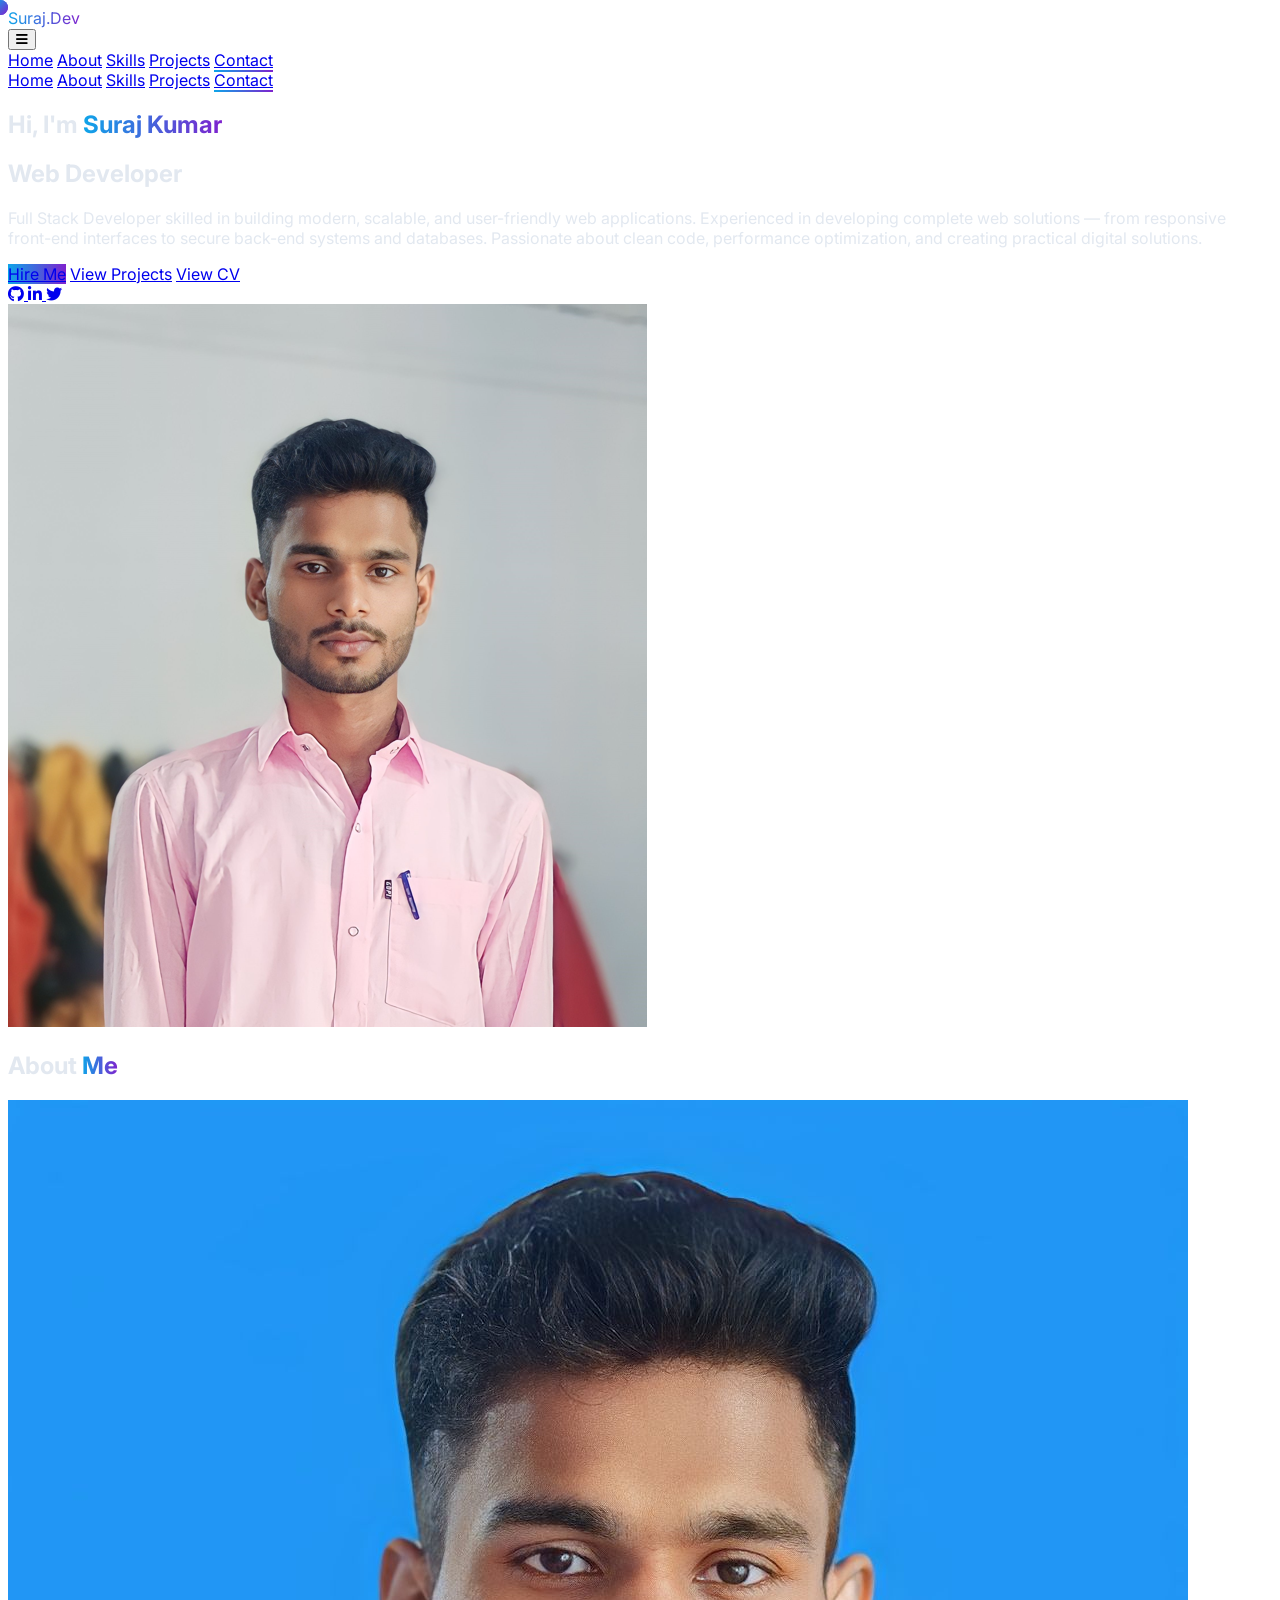
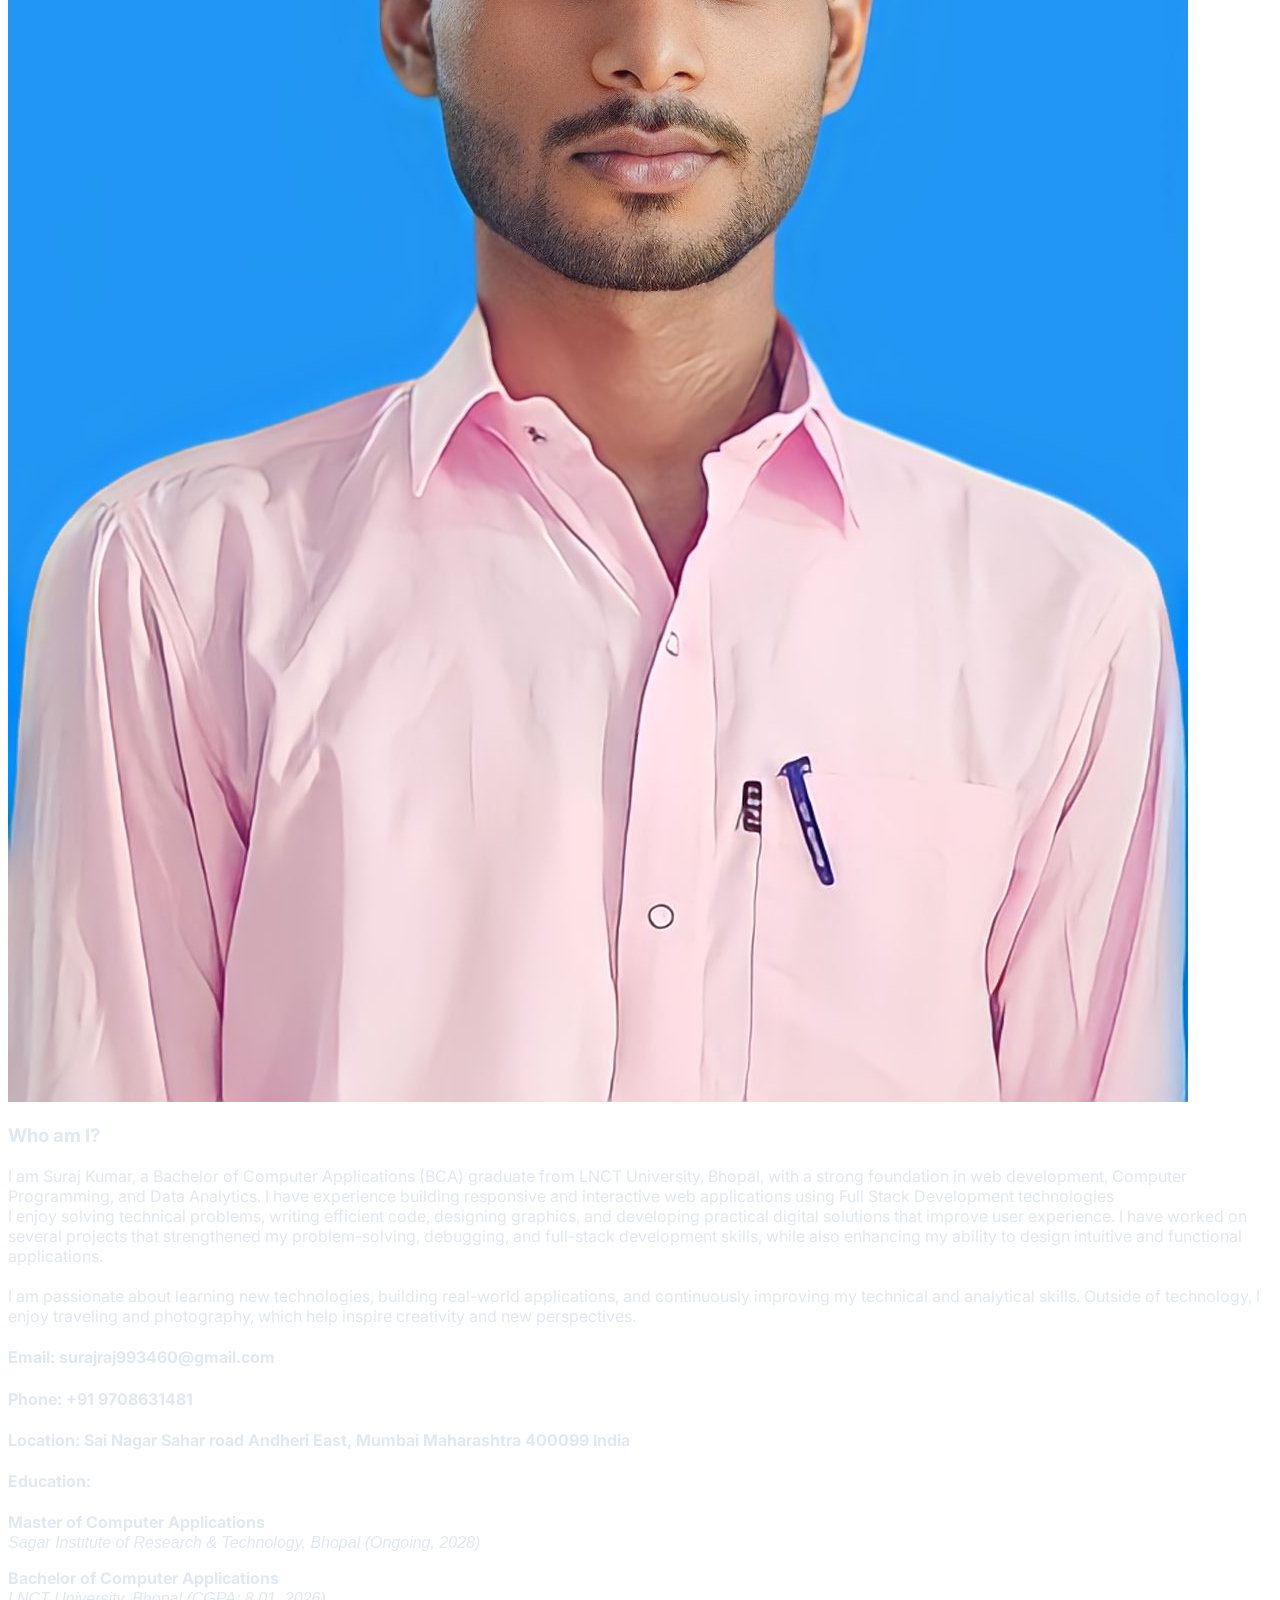
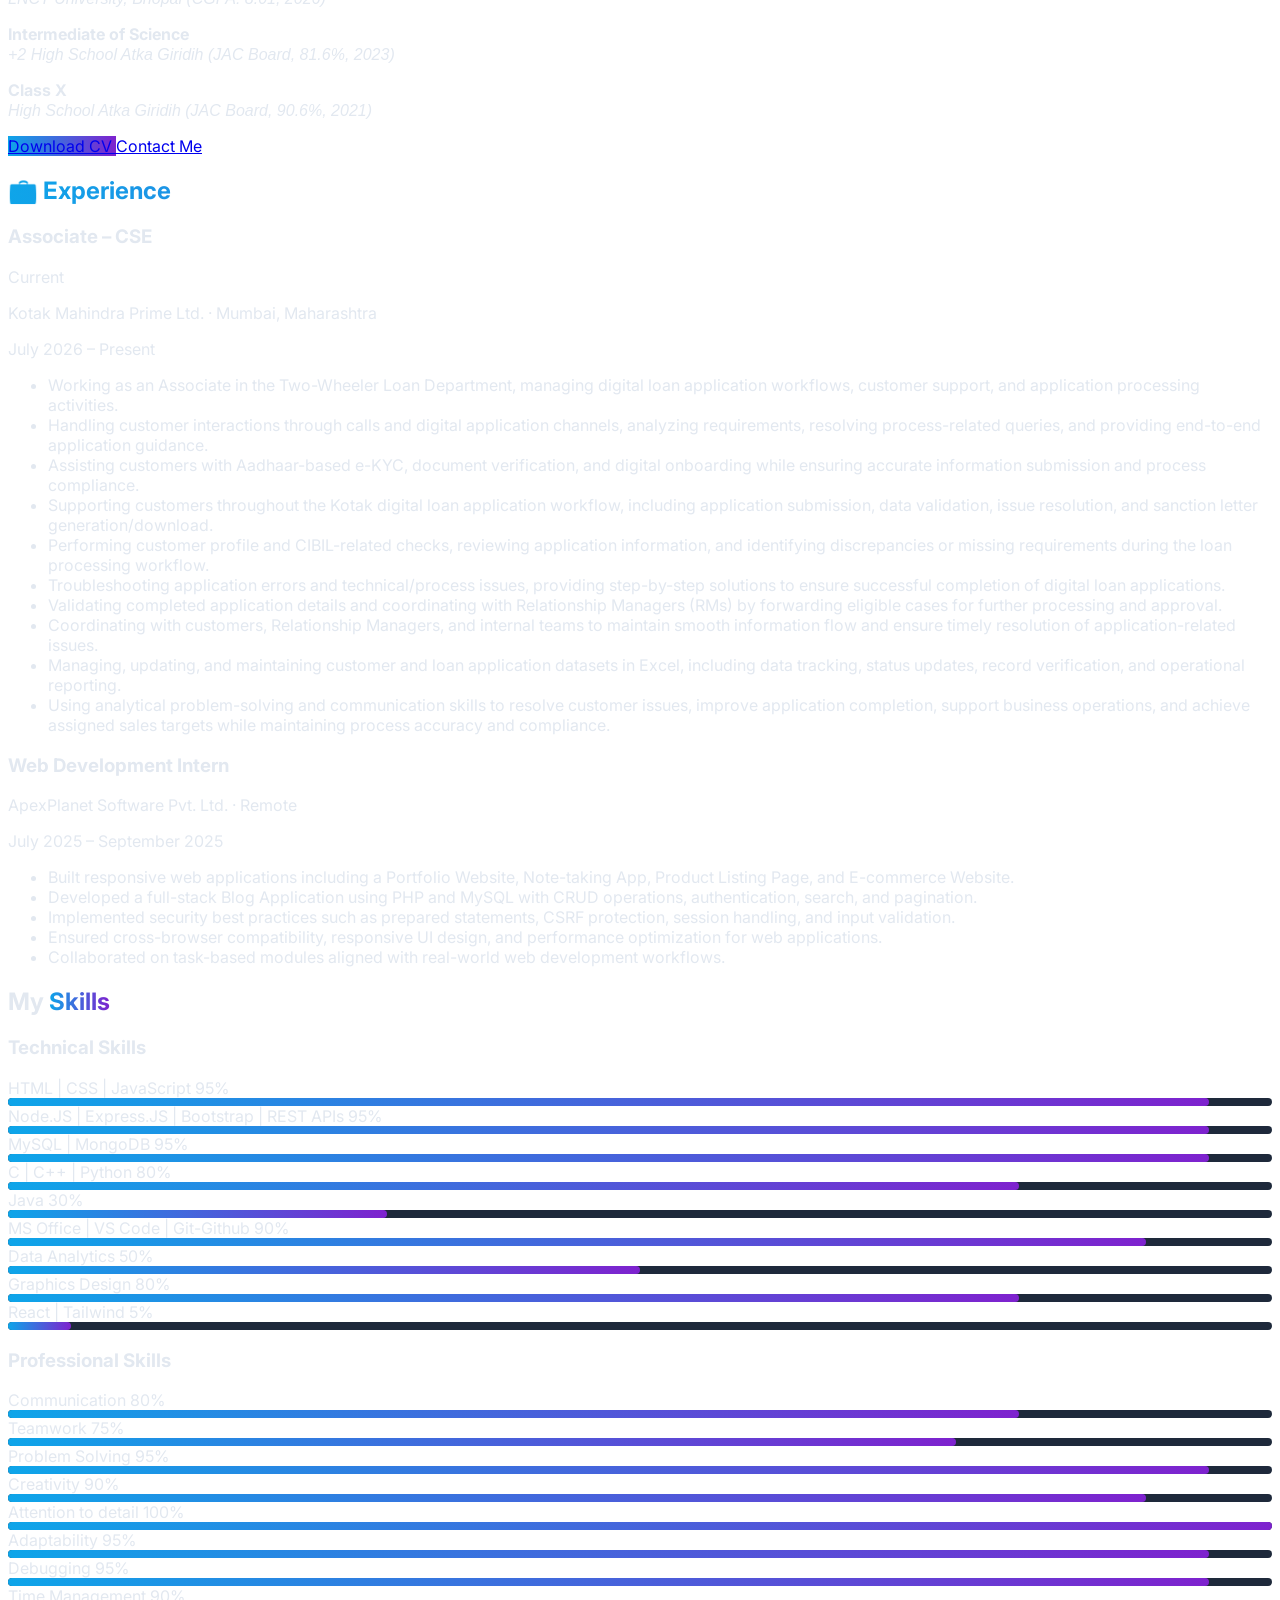
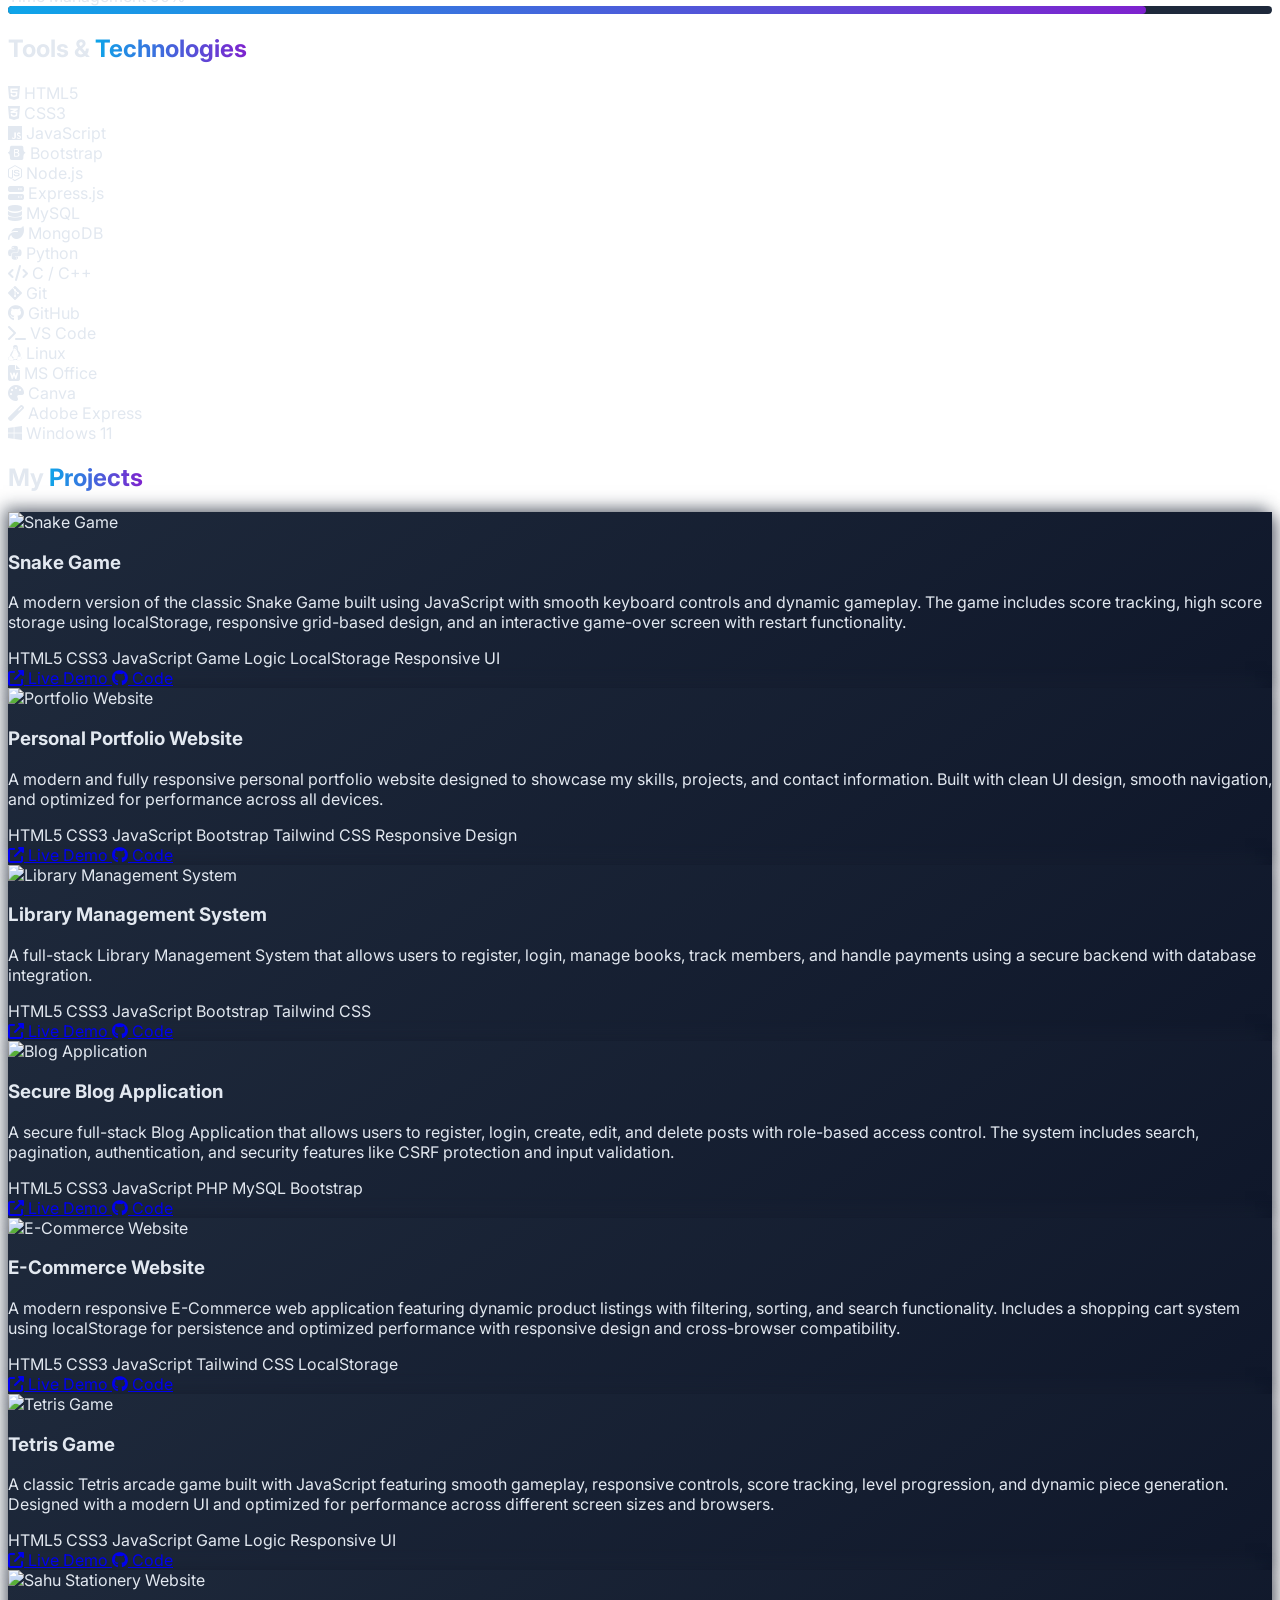
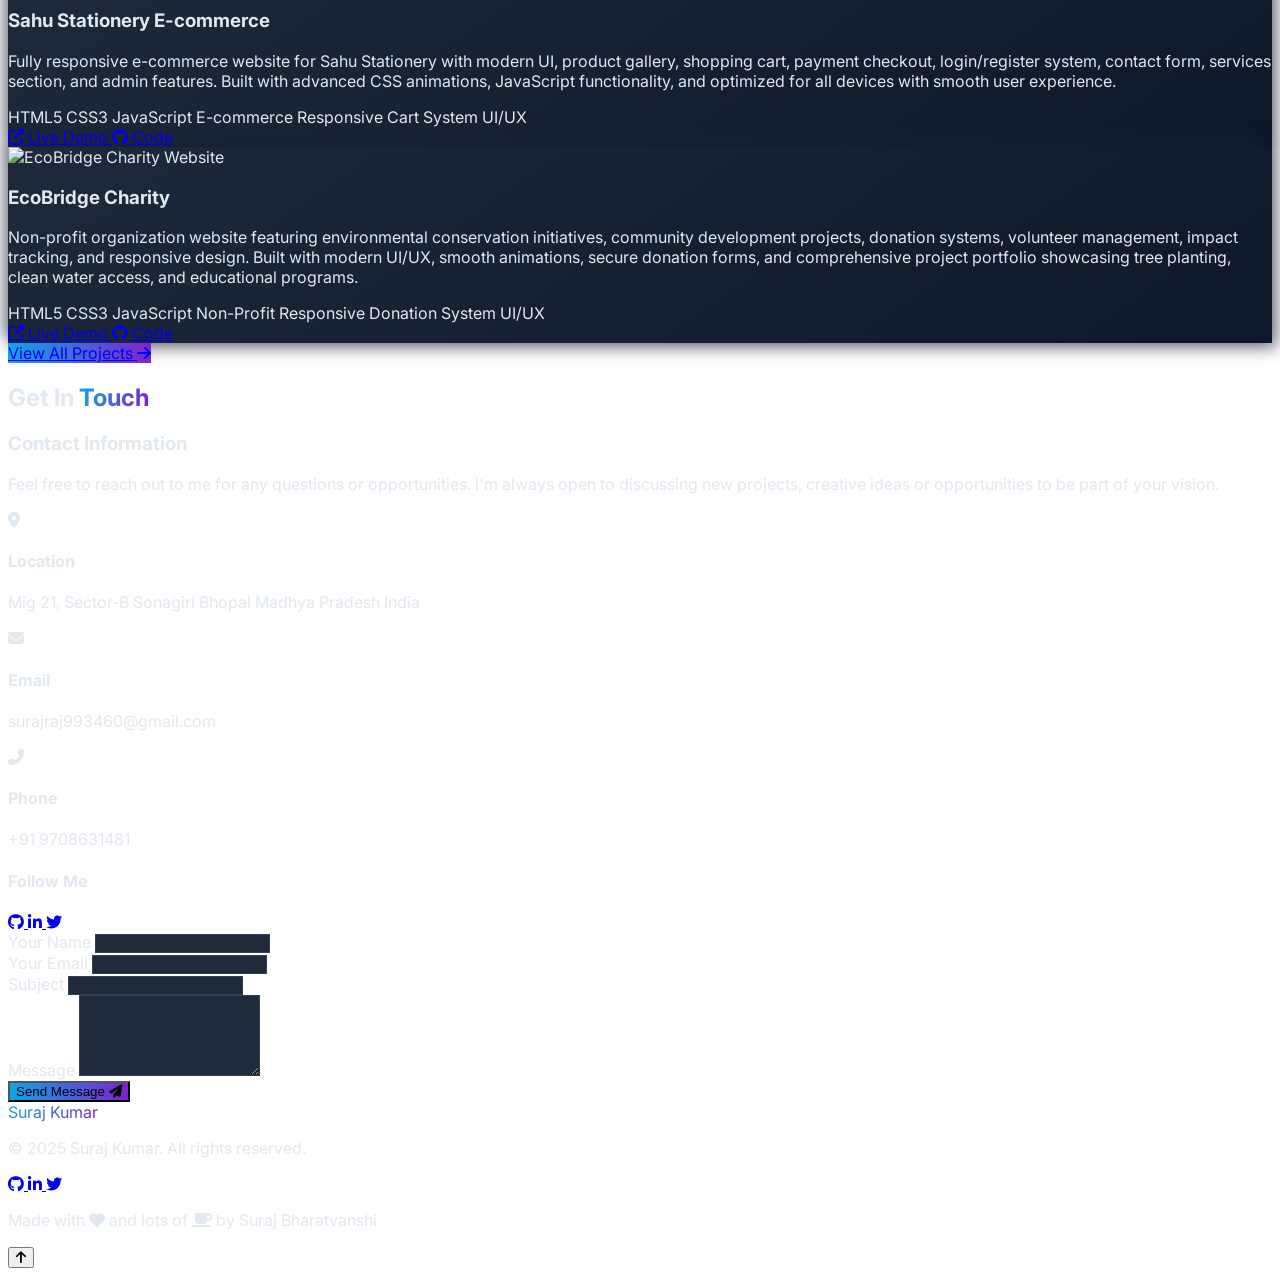
==== commit 05259fc2: "Update index.html" ====
--- a/index.html
+++ b/index.html
@@ -172,7 +172,7 @@
                             </h4>
 
                             <h4 class="font-semibold mb-2">Location:
-                                <span class="text-slate-300">Mig21 Sector-B Sonagiri, Bhopal Madhya Pradesh,
+                                <span class="text-slate-300">Sai Nagar Sahar road Andheri East, Mumbai Maharashtra 400099
                                     India</span>
                             </h4>
                         </div>
@@ -181,15 +181,23 @@
                             <h4 class="font-semibold mb-2">Education:</h4>
 
                             <p class="text-slate-400">
-                                <strong>BCA</strong> – LNCT University, Bhopal (CGPA: 8.15, 2026)
+                                <strong>Master of Computer Applications</strong> 
+                                <br><i>Sagar Institute of Research & Technology, Bhopal (Ongoing, 2028)</i>
                             </p>
 
                             <p class="text-slate-400">
-                                <strong>Class XII (Science)</strong> – JAC Board (81.6%, 2023)
+                                <strong>Bachelor of Computer Applications</strong>
+                                <br><i>LNCT University, Bhopal (CGPA: 8.01, 2026)</i>
                             </p>
 
                             <p class="text-slate-400">
-                                <strong>Class X</strong> – JAC Board (90.6%, 2021)
+                                <strong>Intermediate of Science</strong>
+                                <br><i>+2 High School Atka Giridih (JAC Board, 81.6%, 2023)</i>
+                            </p>
+
+                            <p class="text-slate-400">
+                                <strong>Class X</strong>
+                                <br><i>High School Atka Giridih (JAC Board, 90.6%, 2021)</i>
                             </p>
 
                         </div>
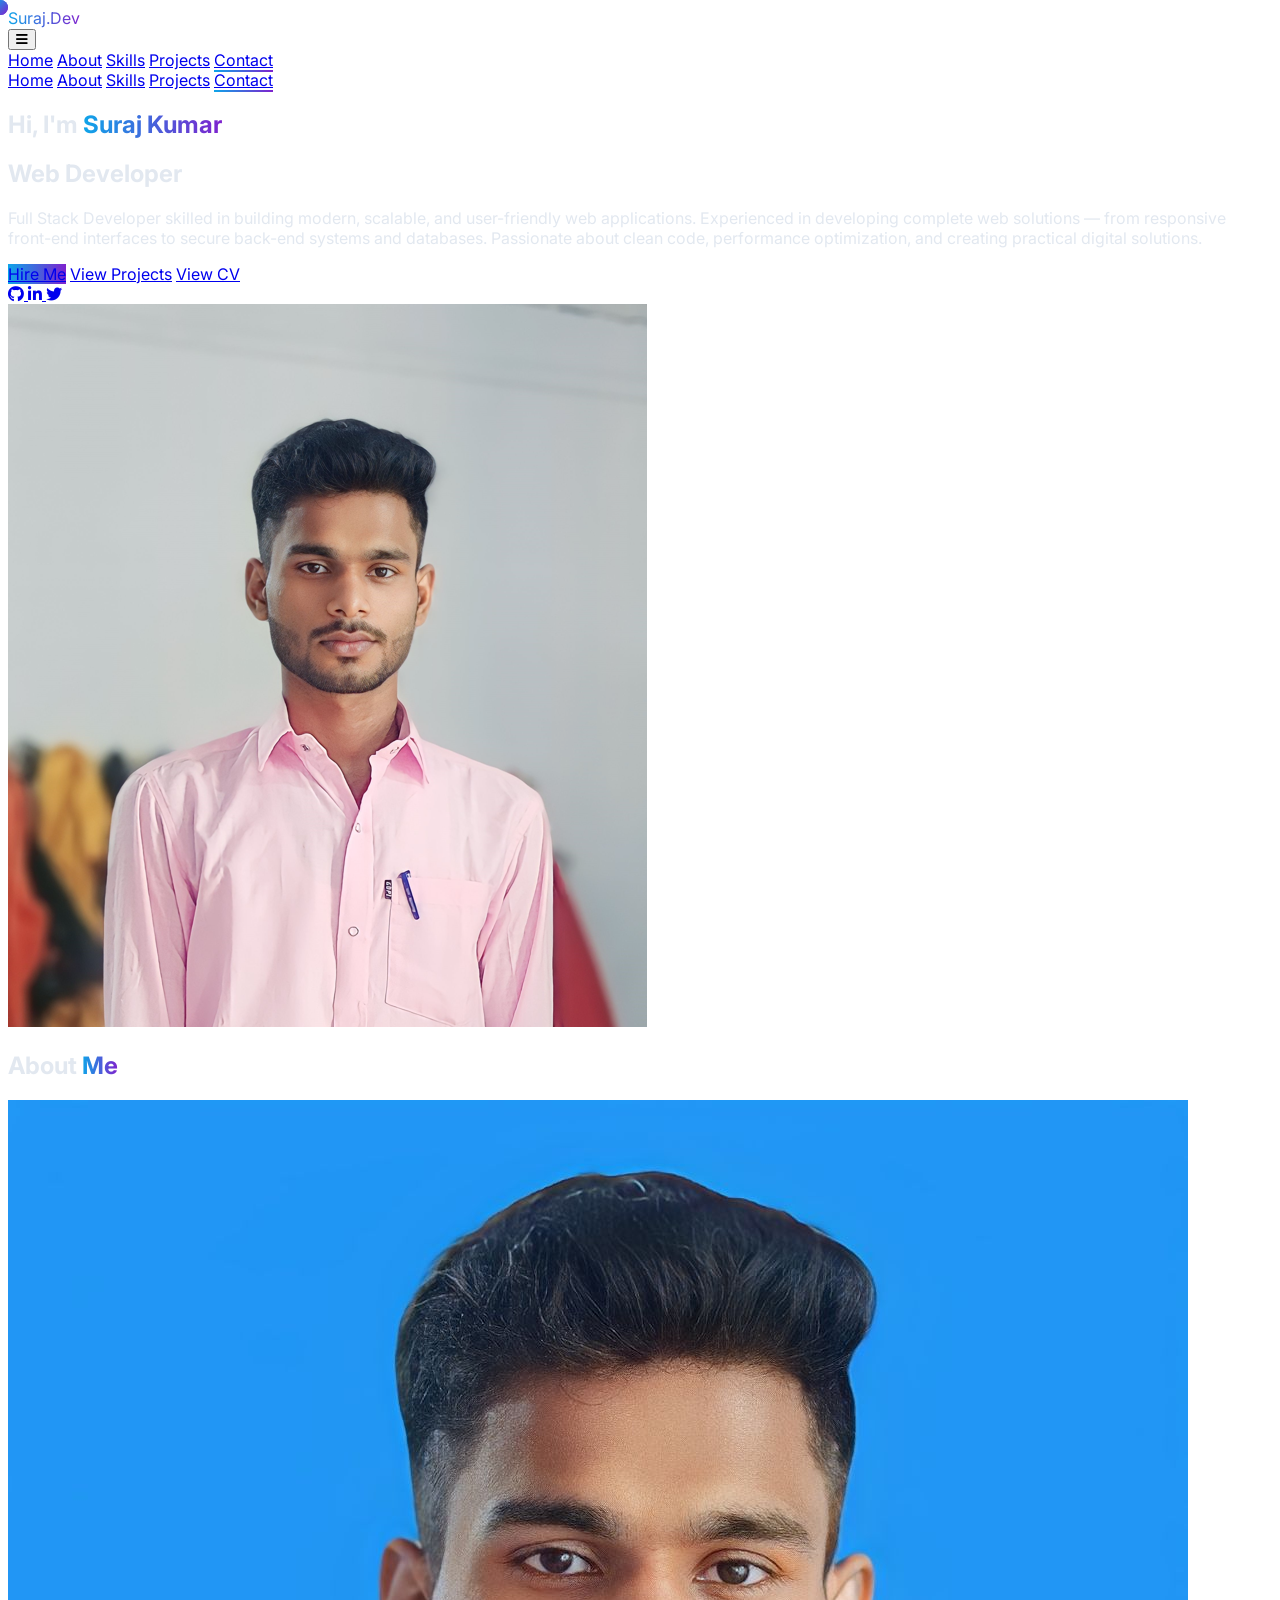
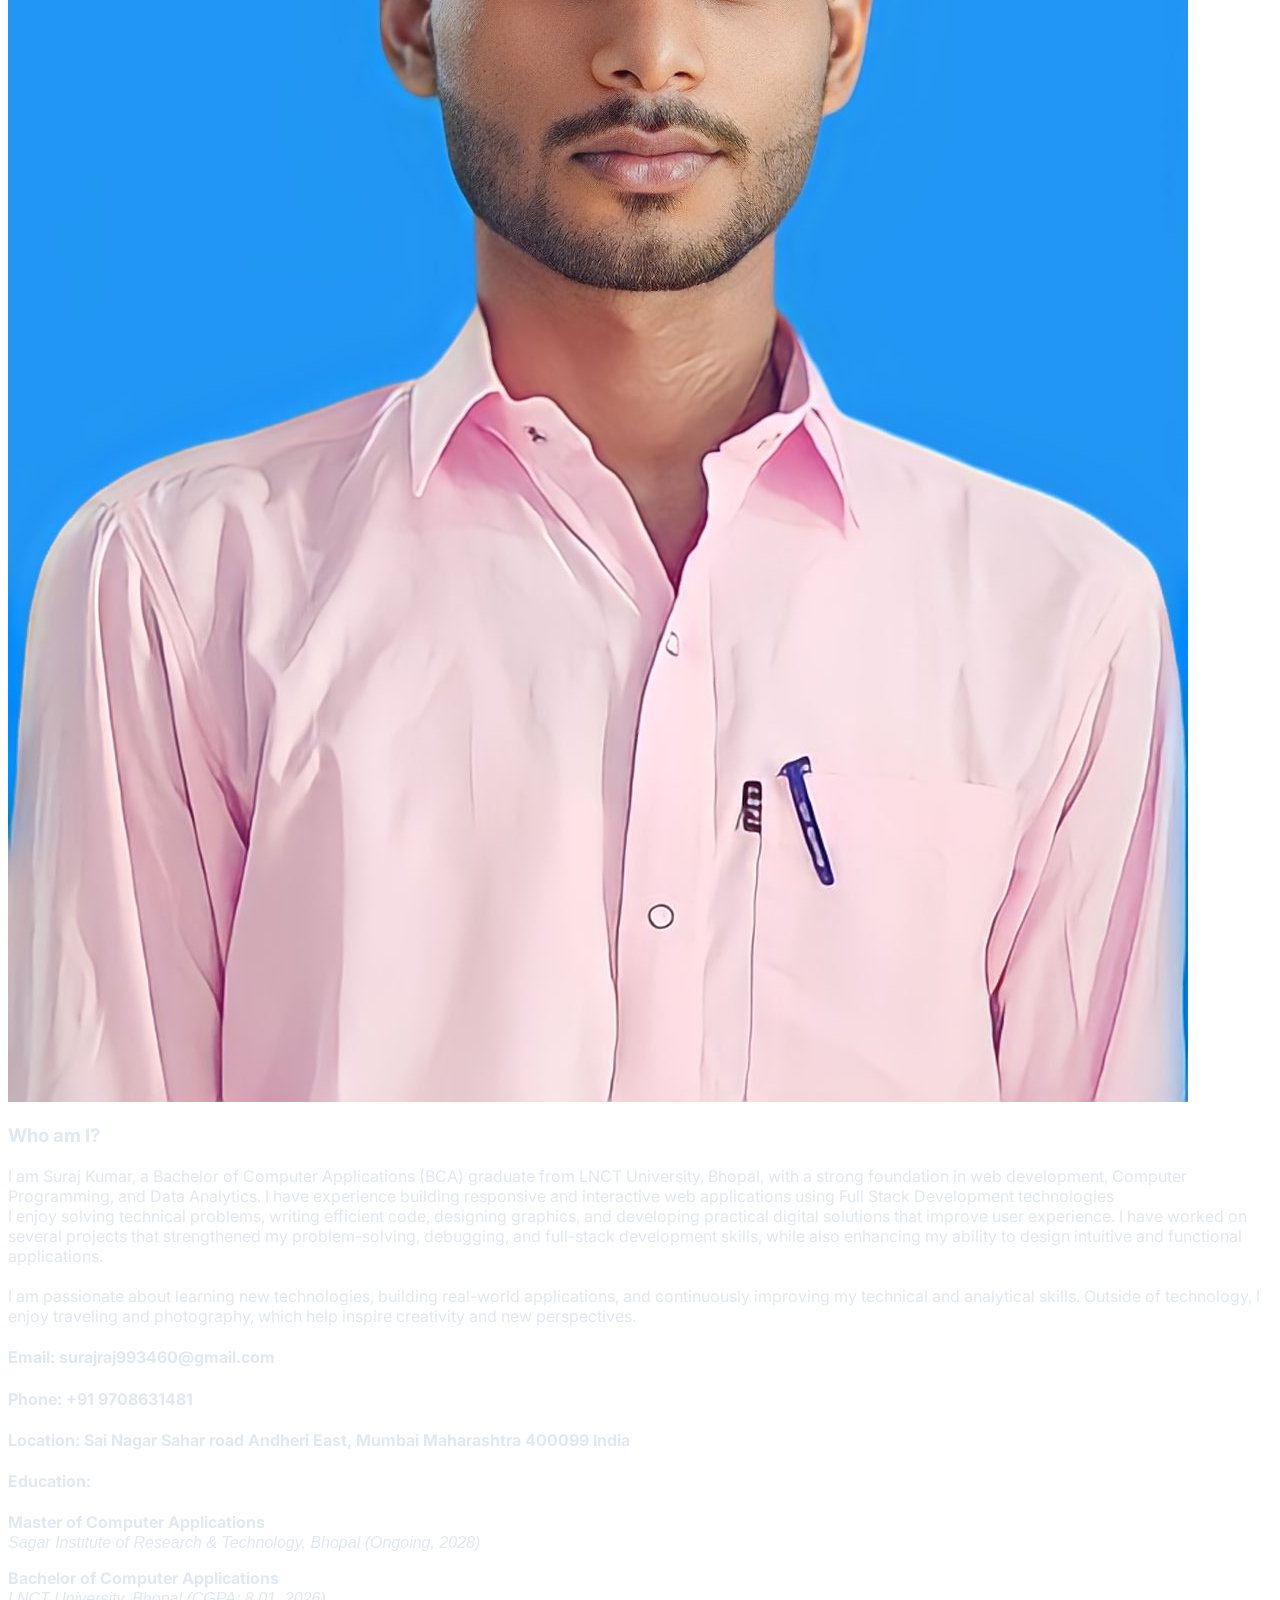
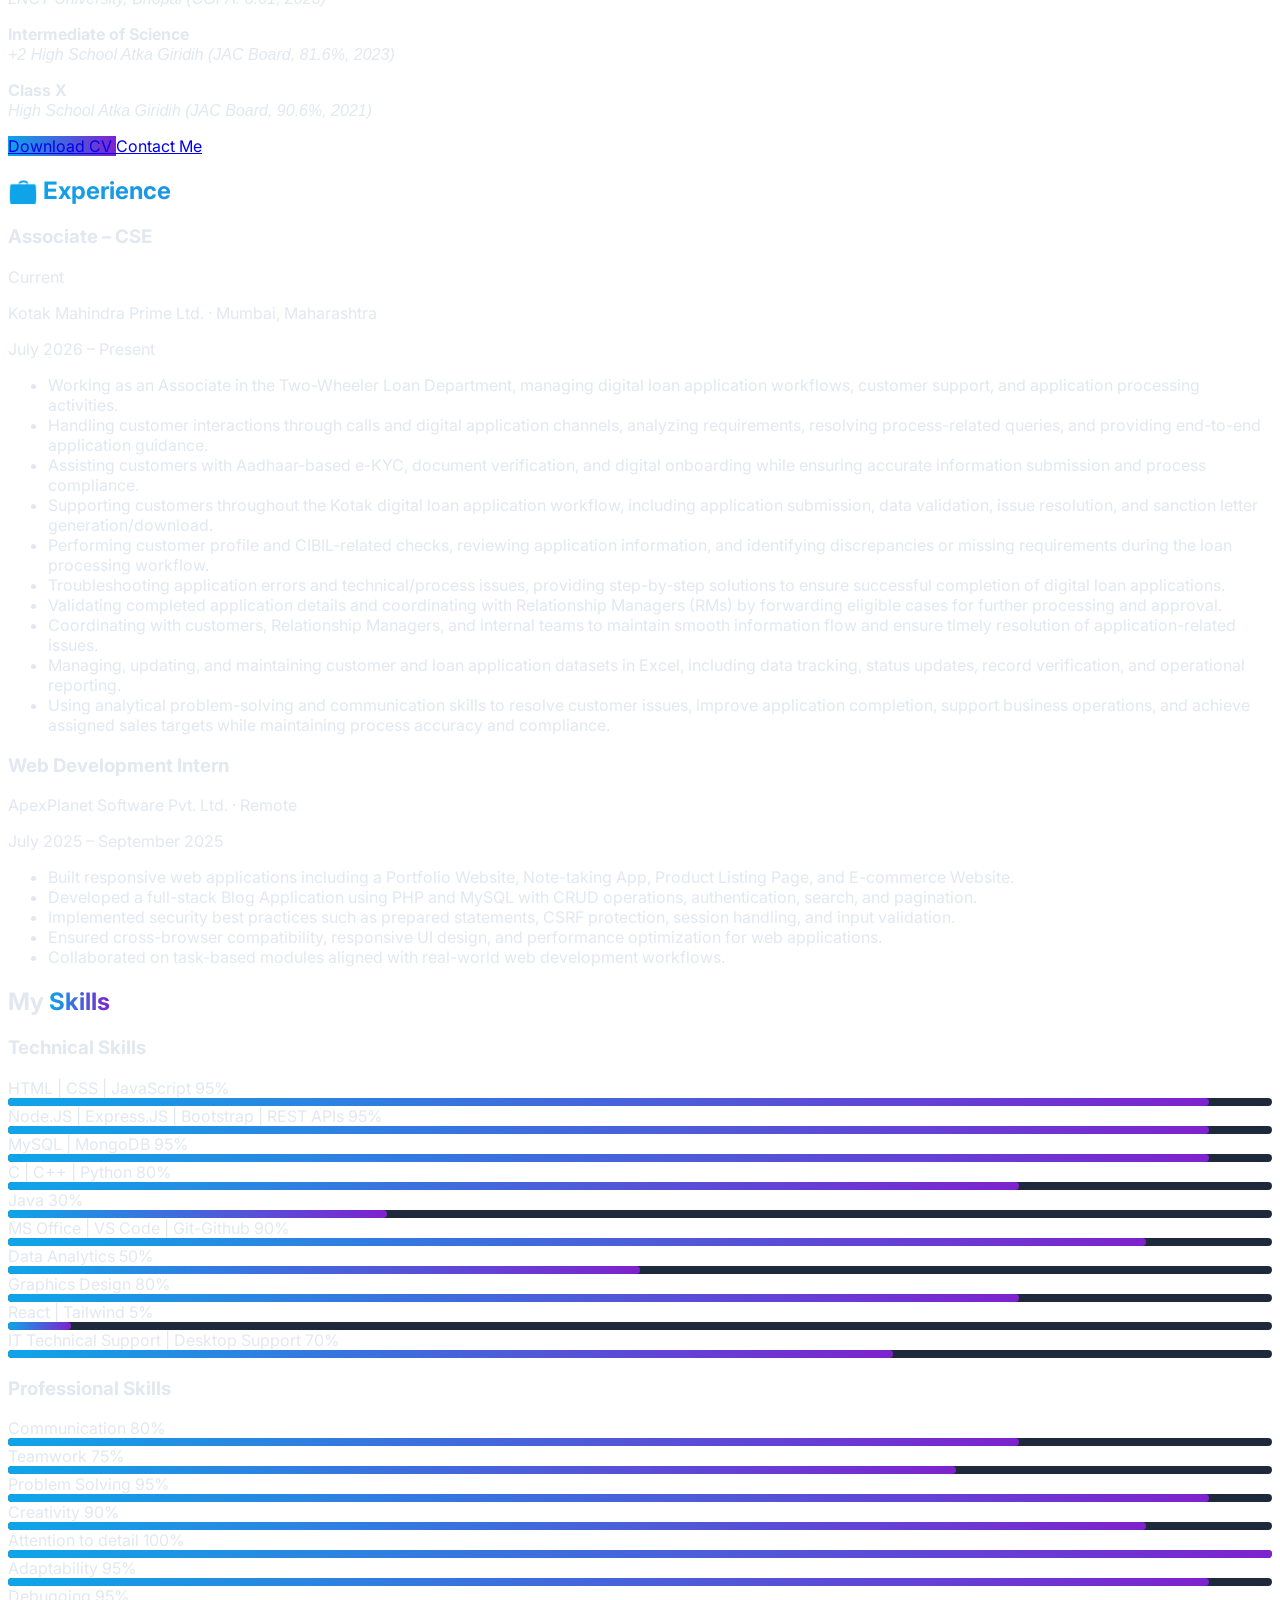
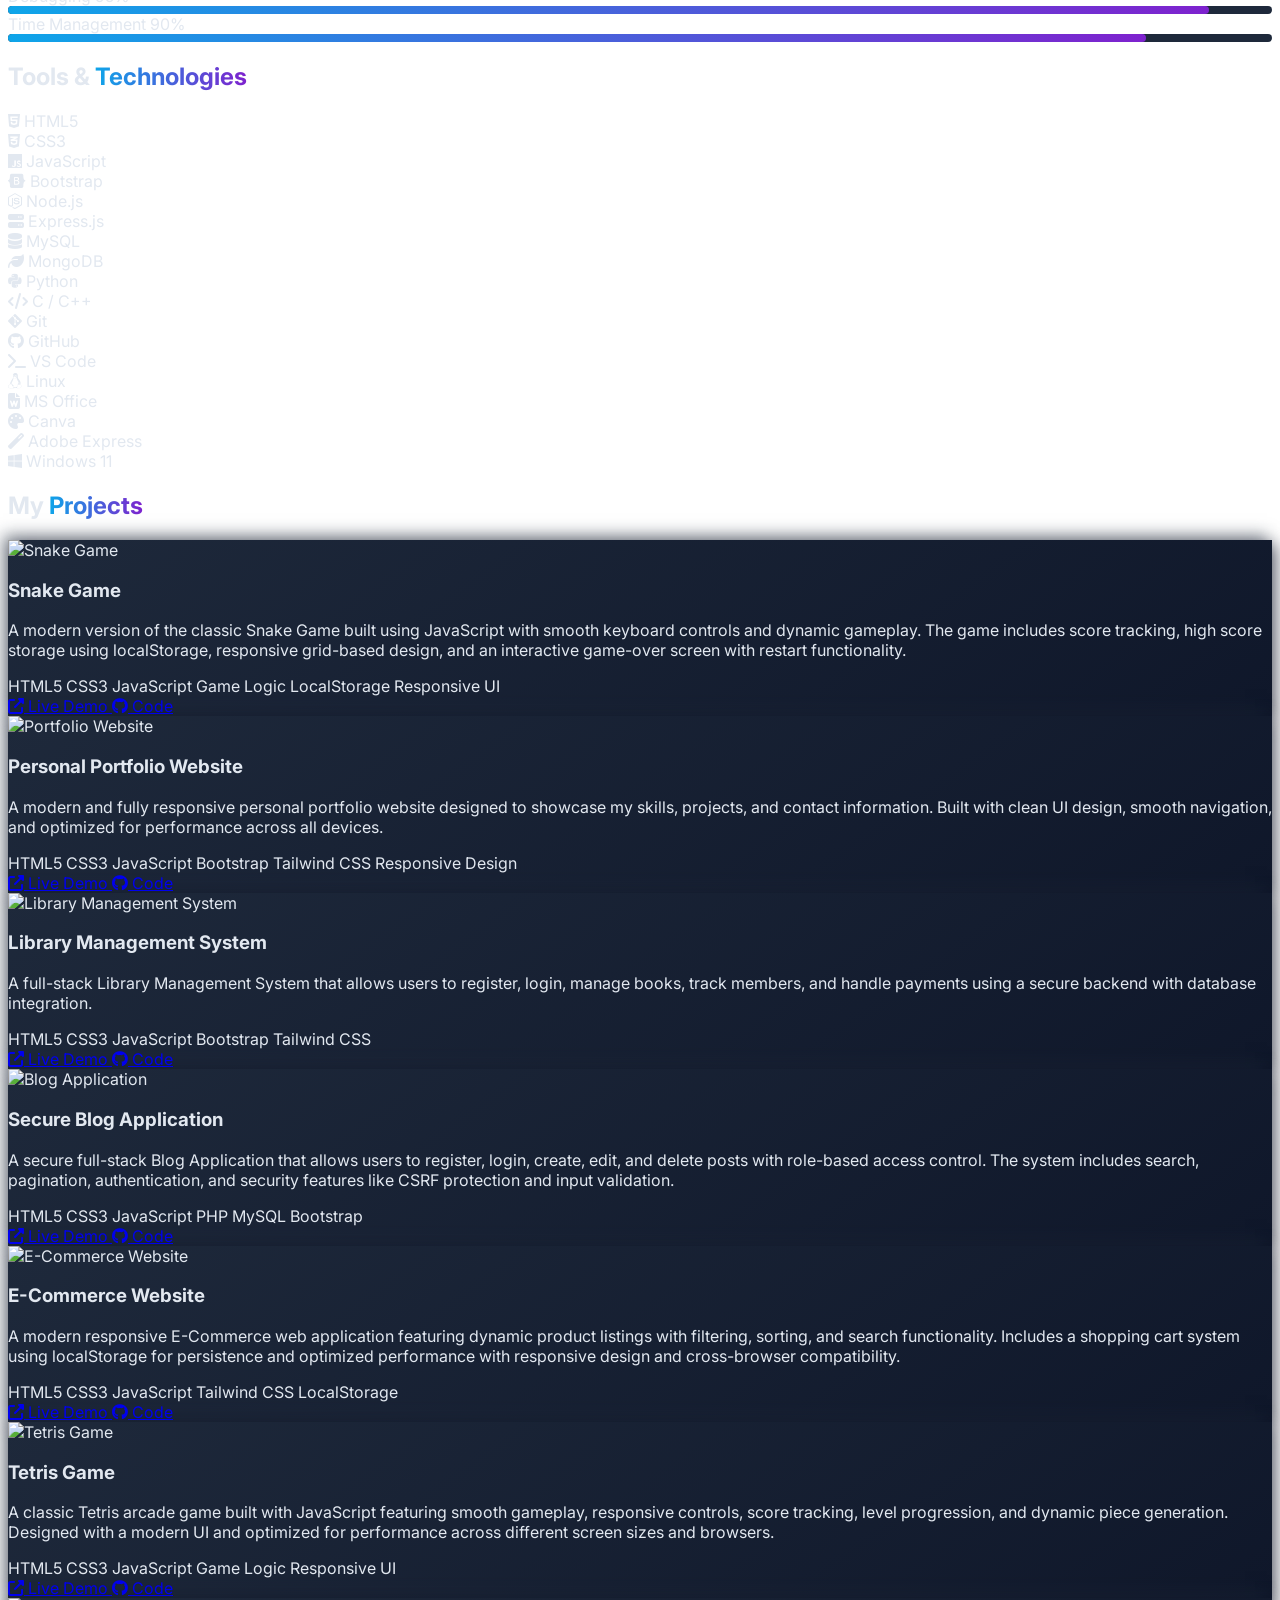
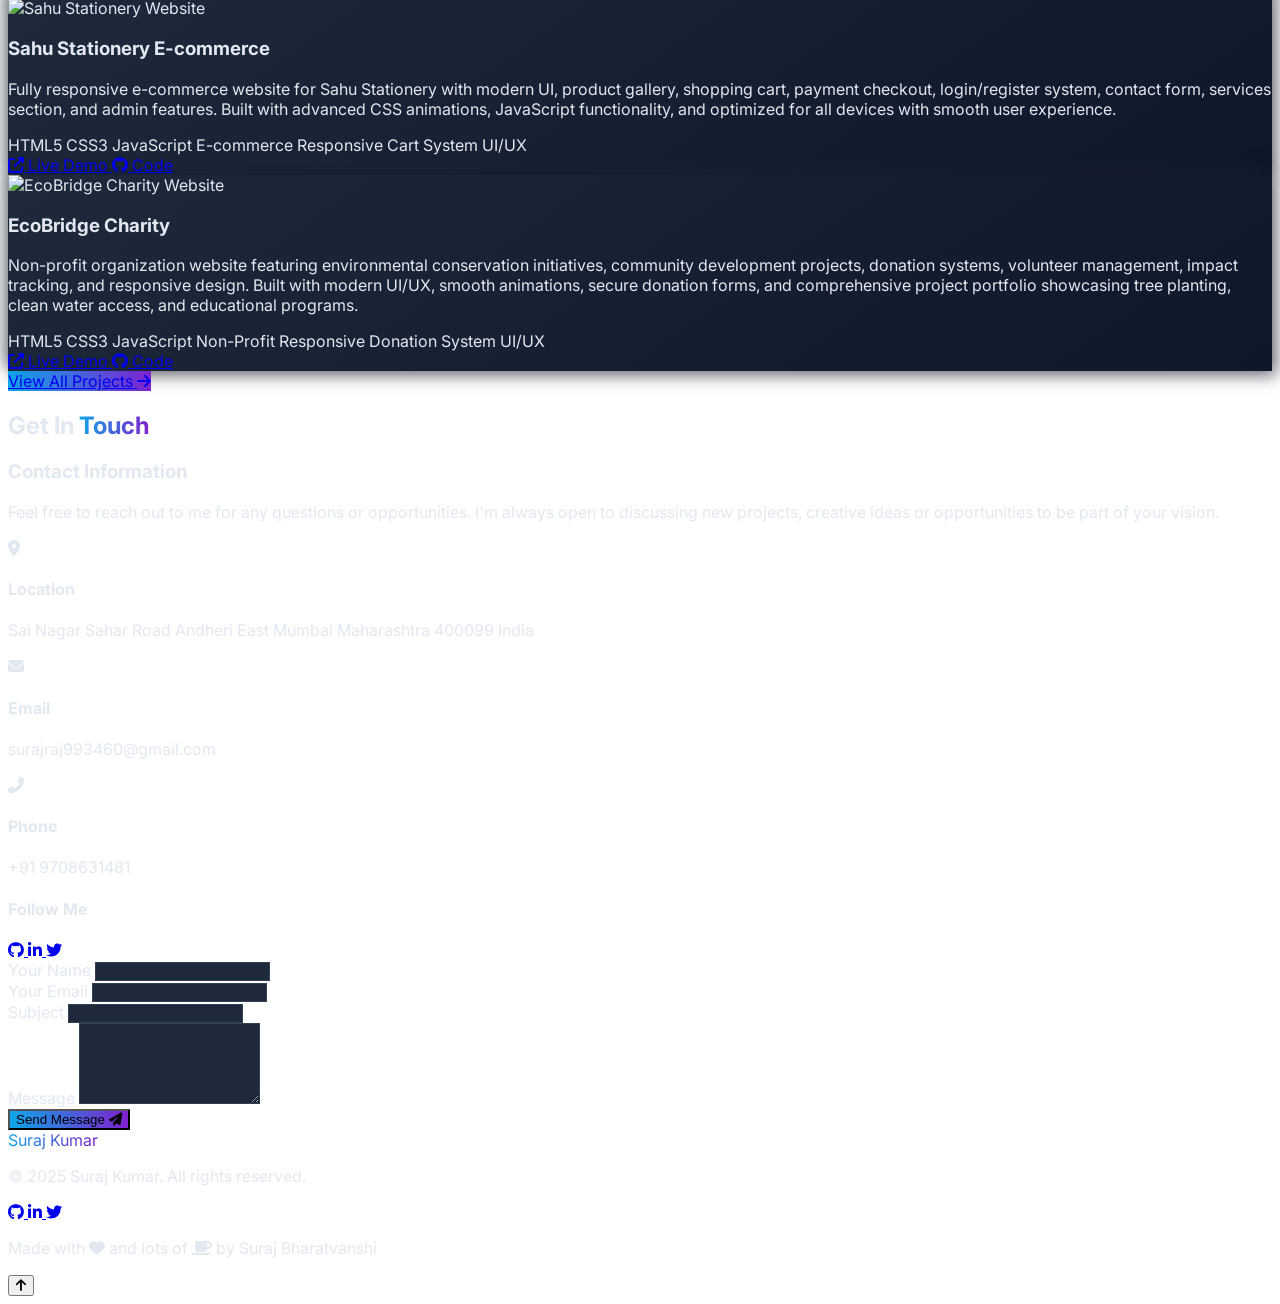
==== commit 3cb6d919: "Update index.html" ====
--- a/index.html
+++ b/index.html
@@ -391,6 +391,15 @@
                                 <div class="skill-progress" style="width: 5%"></div>
                             </div>
                         </div>
+                        <div>
+                            <div class="flex justify-between mb-2">
+                                <span class="font-medium">IT Technical Support | Desktop Support</span>
+                                <span>70%</span>
+                            </div>
+                            <div class="skill-bar">
+                                <div class="skill-progress" style="width: 70%"></div>
+                            </div>
+                        </div>
                     </div>
                 </div>
 
@@ -900,7 +909,7 @@
                                     </div>
                                     <div>
                                         <h4 class="font-bold mb-1">Location</h4>
-                                        <p class="text-slate-400">Mig 21, Sector-B Sonagiri Bhopal Madhya Pradesh India
+                                        <p class="text-slate-400">Sai Nagar Sahar Road Andheri East Mumbai Maharashtra 400099 India
                                         </p>
                                     </div>
                                 </div>
